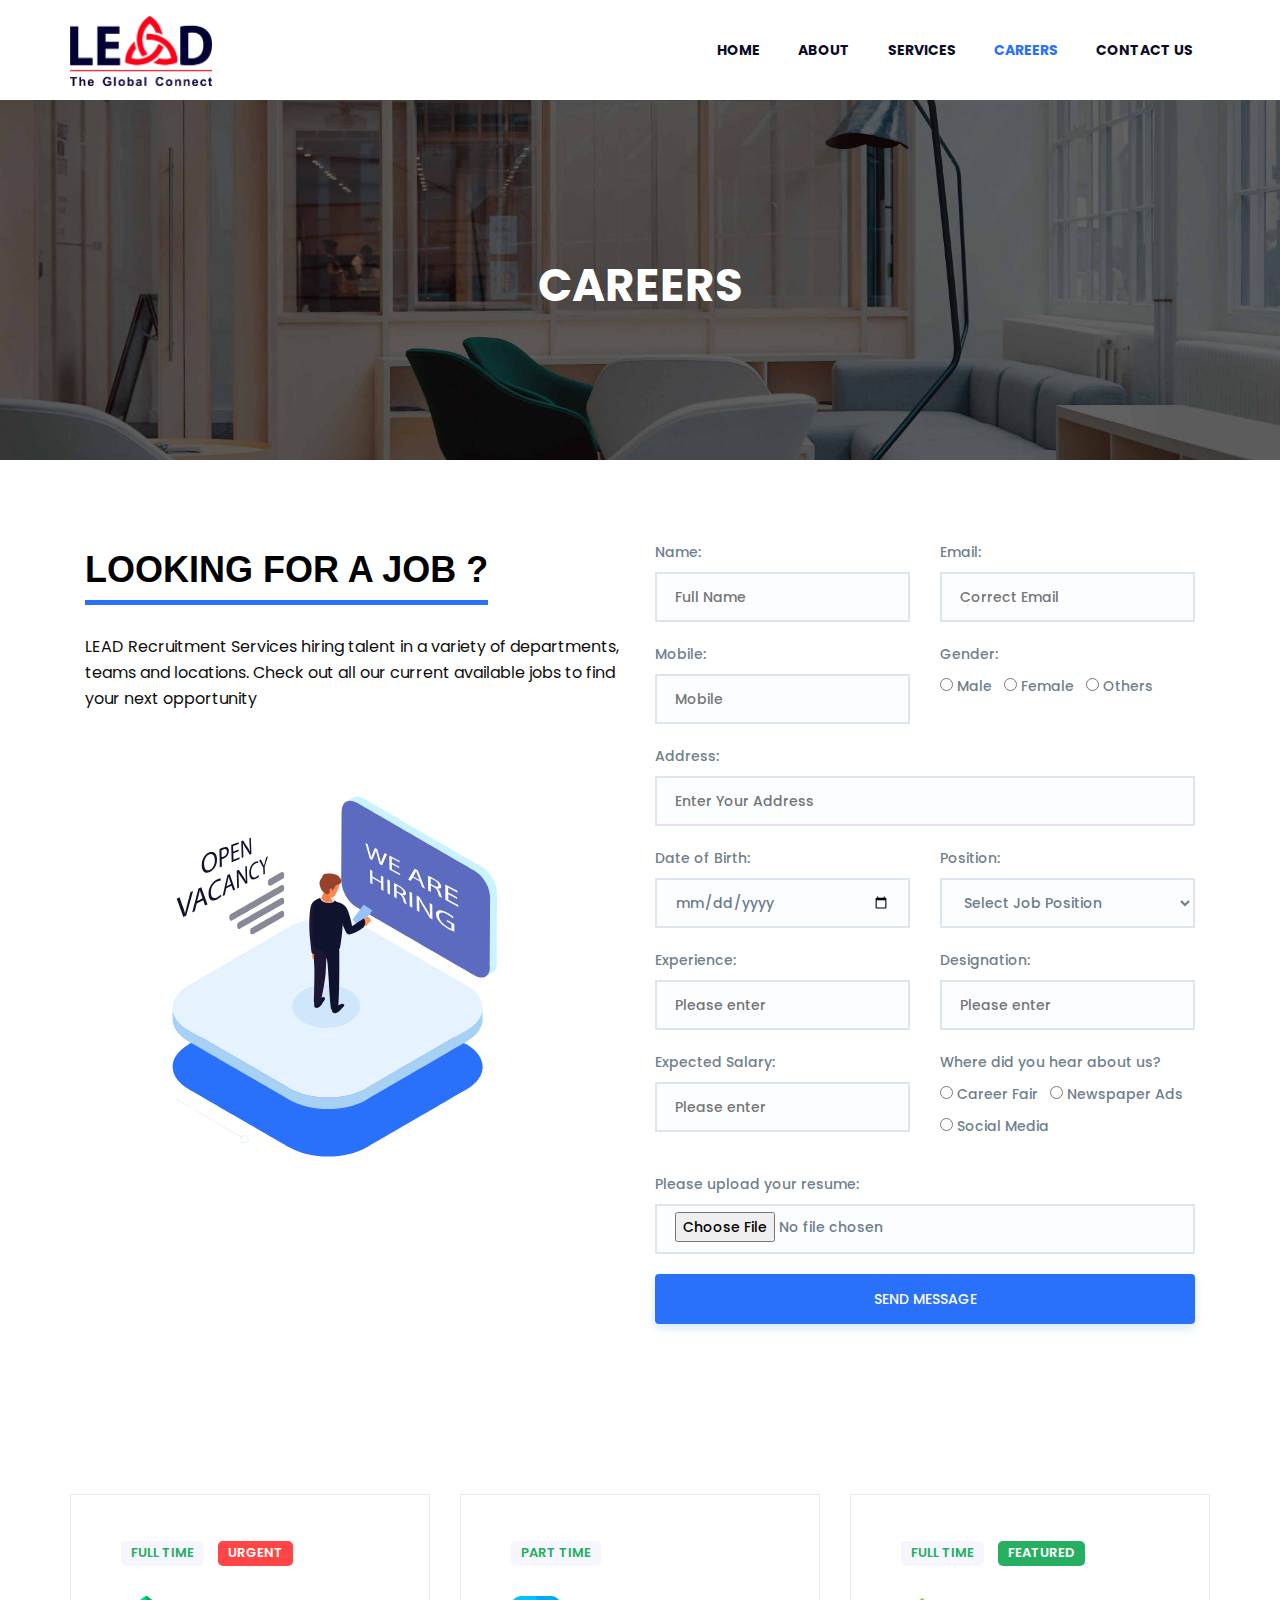
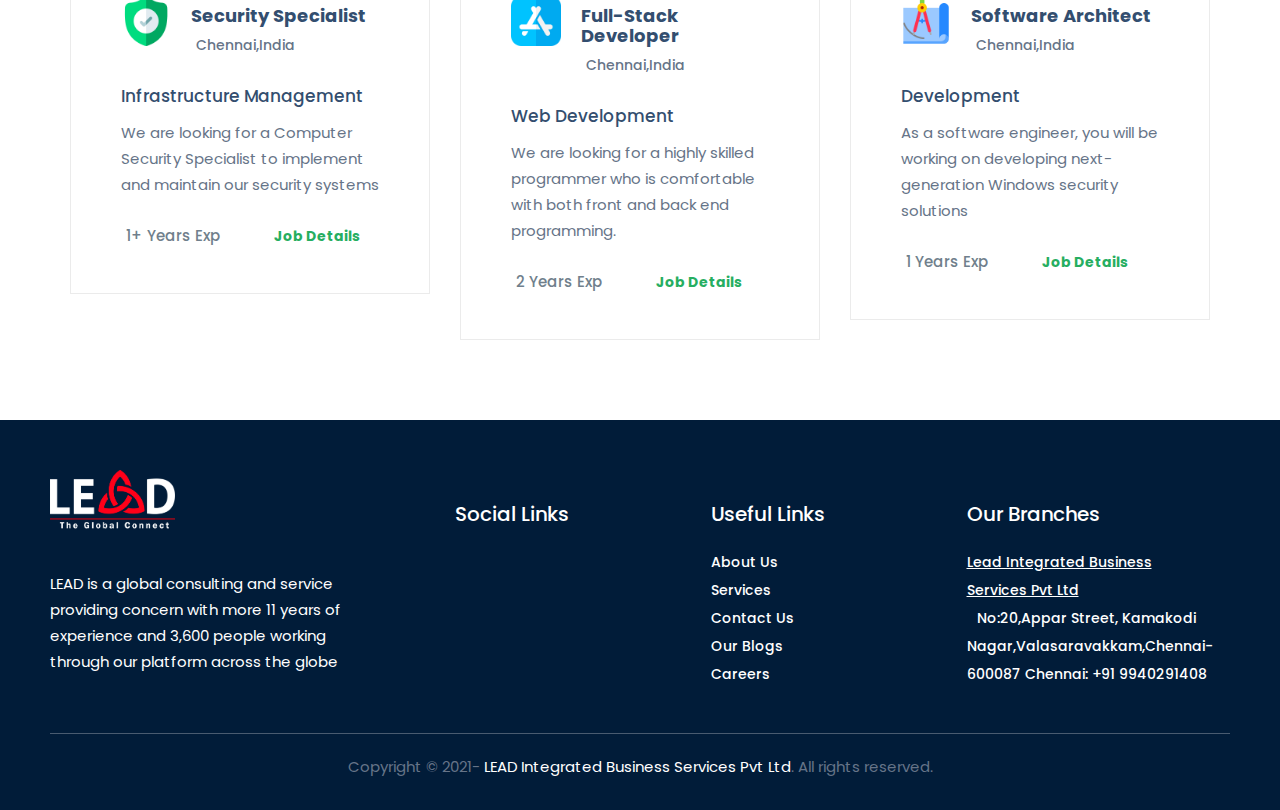
==== careers.html @ 37c8d21c "Update careers.html" ====
<!DOCTYPE html>
<html lang="en">

<head>
  <meta charset="utf-8" />
  <meta http-equiv="X-UA-Compatible" content="IE=edge" />
  <meta name="keywords" content="Recruitment Services" />
  <meta name="description" content="LEAD-Recruitment Services" />
  <meta name="author" content="https://www.arivanantham.tech/" />
  <meta name="viewport" content="width=device-width, initial-scale=1, maximum-scale=1" />
  <title>LEAD | Recruitment Services</title>

  <!-- favicon icon -->
  <link rel="shortcut icon" href="images/favicon.png" />

  <!-- bootstrap -->
  <!-- <link rel="stylesheet" type="text/css" href="css/bootstrap.min.css" /> -->

  <!-- main -->
  <link rel="stylesheet" type="text/css" href="./career/css/nav_bar.css" />

  <link rel="stylesheet" href="https://cdnjs.cloudflare.com/ajax/libs/font-awesome/5.15.2/css/all.min.css"
    integrity="sha512-HK5fgLBL+xu6dm/Ii3z4xhlSUyZgTT9tuc/hSrtw6uzJOvgRr2a9jyxxT1ely+B+xFAmJKVSTbpM/CuL7qxO8w=="
    crossorigin="anonymous" />  
  <!-- responsive -->
  <link rel="stylesheet" type="text/css" href="./career/css/responsive.css" />
  <script src="./dropdowndata.js"></script>


  <link rel="stylesheet" href="./career/css/main.css">

  <link rel="stylesheet" href="./career/css/bootstrap.min.css">
  <link rel="stylesheet" href="./career/css/bootstrap2.min.css">
  <link rel="stylesheet" href="./career/css/style.css">
</head>

<body onload="fillCategory();">
  <!--page start-->
  <div class="page">
    <!-- preloader start -->
    <div id="preloader">
      <div id="status">&nbsp;</div>
    </div>
    <!-- preloader end -->

    <!--header start-->
    <header id="masthead" class="header ttm-header-style-classic">
      <!-- ttm-topbar-wrapper -->

      <!-- ttm-header-wrap -->
      <div class="ttm-header-wrap">
        <!-- ttm-stickable-header-w -->
        <div id="ttm-stickable-header-w" class="ttm-stickable-header-w clearfix">
          <div id="site-header-menu" class="site-header-menu">
            <div class="site-header-menu-inner ttm-stickable-header">
              <div class="container">
                <!-- site-branding -->
                <div class="site-branding">
                  <a class="home-link" href="./index.html" title="" rel="home">
                    <img id="logo-img" class="img-center" src="./Assests/images/logo/lead svg new.png" alt="logo-img" />
                  </a>
                </div>
                <!-- site-branding end -->
                <!--site-navigation -->
                <div id="site-navigation" class="site-navigation">


                  <div class="ttm-menu-toggle">
                    <input type="checkbox" id="menu-toggle-form" />
                    <label for="menu-toggle-form" class="ttm-menu-toggle-block">
                      <span class="toggle-block toggle-blocks-1"></span>
                      <span class="toggle-block toggle-blocks-2"></span>
                      <span class="toggle-block toggle-blocks-3"></span>
                    </label>
                  </div>
                  <nav id="menu" class="menu">
                    <ul class="dropdown">
                      <li><a href="./index.html">Home</a></li>
                      <li><a href="./about.html">About</a></li>
                      <li>
                        <a href=".">Services</a>
                        <ul>
                          <li><a href="./trainingandplacement.html">Training & Placement</a></li>
                          <li><a href="./staffingsolutions.html">Staffing Solution</a></li>
                          <li><a href="./bpo.html">BPO solutions</a></li>
                          <li><a href="./digitalsolutions.html">Digital Solutions</a></li>
                          <li><a href="./innovation.html">Innovation & Development</a></li>
                          <li><a href="./organizationchange.html">Organization setup and Change</a></li>
                          <li><a href="./hr.html">HR solutions</a></li>
                          <li><a href="./webdevelopment.html">Web & App Development</a></li>

                        </ul>
                      </li>
                      <li class="active"><a href="./careers.html">Careers</a></li>
                      <li><a href="./contact.html">Contact Us</a></li>
                    </ul>
                  </nav>
                </div>
                <!-- site-navigation end-->
              </div>
            </div>
          </div>
        </div>
        <!-- ttm-stickable-header-w end-->
      </div>
      <!--ttm-header-wrap end -->
    </header>
    <!--header end-->
    <div class="banner"> <img src="./career/images/aboutus_image.jpg">
      <div class="container">
        <h1 class="home_slider_content" data-animation-in="fadeIn" data-animation-out="animate-out fadeOut">
          <div class="home_slider_title" style="color: white;font-weight: 700;font-size: 45px;">CAREERS</div>
          <!-- <div class="home_slider_subtitle">Lorem ipsum dolor sit amet, consectetur
              adipiscing elit. Nullam a ultricies metus. Sed nec molestie eros. Sed viverra
              velit venenatis fermentum luctus.</div> -->
          <!-- <div class="button button_light home_button"><a href="#">Services</a></div> -->
        </h1>
      </div>
    </div>
    <!-- Javascript -->

    <section class="padd-top-80 padd-bot-70">

      <div class="container">
        <div class="col-md-6 col-sm-6">
          <h1 class="under">Looking for a Job ?</h1>
          <h3 class="title-desc">LEAD Recruitment Services hiring talent in a variety of departments, teams and
            locations. Check out all our current available jobs to find your next opportunity</h3>
          <!-- <h3 style="margin-top: 40px;text-decoration-line: underline;;">Upload your resume for <span style="color:#2970fa;">featured</span> </h3> -->
          <lottie-player src="./career/images/career_page_anim.json" background="transparent" speed="1"
            style="width: 500px; height: 500px;" loop autoplay></lottie-player>


        </div>
        <div class="col-md-6 col-sm-6">
          <div class="row" id="page-wrap">
            <!-- <form class="mrg-bot-40" name="drop_list" action="https://getform.io/f/0c945b43-0ad3-47cc-88d5-aa68bd835d7b"
              method="POST" enctype="multipart/form-data"> -->
<!--             <form class="mrg-bot-40" enctype="multipart/form-data" method="post"> -->
              <div class="col-md-6 col-sm-6">
                <label>Name:</label>
                <input type="text" name="username" id="nameValue" class="form-controls" placeholder="Full Name" />
              </div>
              <div class="col-md-6 col-sm-6">
                <label>Email:</label>
                <input type="email" name="email" class="form-controls" placeholder="Correct Email"
                  pattern="^([^\x00-\x20\x22\x28\x29\x2c\x2e\x3a-\x3c\x3e\x40\x5b-\x5d\x7f-\xff]+|\x22([^\x0d\x22\x5c\x80-\xff]|\x5c[\x00-\x7f])*\x22)(\x2e([^\x00-\x20\x22\x28\x29\x2c\x2e\x3a-\x3c\x3e\x40\x5b-\x5d\x7f-\xff]+|\x22([^\x0d\x22\x5c\x80-\xff]|\x5c[\x00-\x7f])*\x22))*\x40([^\x00-\x20\x22\x28\x29\x2c\x2e\x3a-\x3c\x3e\x40\x5b-\x5d\x7f-\xff]+|\x5b([^\x0d\x5b-\x5d\x80-\xff]|\x5c[\x00-\x7f])*\x5d)(\x2e([^\x00-\x20\x22\x28\x29\x2c\x2e\x3a-\x3c\x3e\x40\x5b-\x5d\x7f-\xff]+|\x5b([^\x0d\x5b-\x5d\x80-\xff]|\x5c[\x00-\x7f])*\x5d))*$" />
              </div>
              <!--  Changes by pushparaj -->
              <div class="col-md-6 col-sm-6">
                <label>Mobile:</label>
                <input type="mobile" name="mobile" class="form-controls" placeholder="Mobile" />
              </div>
              <div class="col-md-6 col-sm-6">
                <label>Gender:</label> <br />
                <input type="radio" id="careerfair" name="gender" value="Male">
                <label for="careerfair">Male</label> &nbsp;
                <input type="radio" id="newspaperad" name="gender" value="Female">
                <label for="newspaperad">Female</label> &nbsp;
                <input type="radio" id="newspaperad" name="gender" value="Others">
                <label for="newspaperad">Others</label>
              </div>

              <div class="col-md-12 col-sm-12">
                <label>Address:</label>
                <input style="width: 100%;" class="form-controls" name="address"
                  placeholder="Enter Your Address"></input>
              </div>
              <div class="col-md-6 col-sm-6">
                <label>Date of Birth:</label> <br />
                <input type="date" id="careerfair" class="form-controls" name="dob" placeholder="">
              </div>
              <!--  Changes by pushparaj  -->
              <!--  <div class="col-md-6 col-sm-6">
                  <label>Job Category:</label>
                  <select class="form-controls" name="Category" onChange="SelectSubCat();">
                    <Option value="">Select Your Field</option>
                  </select>
                </div>  -->
              <div class="col-md-6 col-sm-6">
                <label>Position:</label>
                <select id="SubCat" name="position" class="form-controls">
                  <option selected disabled>Select Job Position</option>
                  <option>Mobile Application Developer</option>
                  <option>Web Developer</option>
                  <option>Human Resorces</option>
                  <option>Digital Marketing</option>
                  <option>Video Editor</option>
                  <option>Accounts Management</option>
                  <option>Sale and Marketing</option>
                </select>
              </div>
              <div class="col-md-6 col-sm-6">
                <label>Experience:</label>
                <input type="text" class="form-controls" placeholder="Please enter" style="width: 100%;"
                  name="experience" />
              </div>
              <div class="col-md-6 col-sm-6">
                <label>Designation:</label>
                <input type="text" class="form-controls" placeholder="Please enter" style="width: 100%;"
                  name="designation" />
              </div>
              <div class="col-md-6 col-sm-6">
                <label>Expected Salary:</label>
                <input type="text" class="form-controls" placeholder="Please enter" style="width: 100%;"
                  name="exp_salary" />
              </div>
              <div class="col-md-6 col-sm-6">
                <label>Where did you hear about us?</label><br />
                <input type="radio" id="careerfair" name="getfrom" value="careerfair">
                <label for="careerfair">Career Fair</label> &nbsp;
                <input type="radio" id="newspaperad" name="getfrom" value="newspaperad">
                <label for="newspaperad">Newspaper Ads</label> <br />
                <input type="radio" id="socialmedia" name="getfrom" value="socialmedia">
                <label for="socialmedia">Social Media</label>
              </div>
              <div class="col-md-12 col-sm-12">
                <label style="margin-top: 20px;">Please upload your resume: </label>
                <input type="file" accept=".pdf, .doc, .docx" name="profile" class="form-controls">
              </div>
              <div class="col-md-12 col-sm-12">
                <input type="submit" id="submitForm" name="submit" class="form-controls btn theme-btn" value="Send Message" />
              </div>
<!--             </form> -->
          </div>
        </div>
      </div>
    </section>
    <div class="job-area pt-80 pb-50">
      <div class="container">
        <div class="row">
          <div class="col-xl-4 col-lg-6 col-md-12">
            <div class="job-wrapper mb-30">

              <div class="job-tag mb-30">
                <span class="tag-normal">full time</span>
                <span class="tag-urgent">urgent</span>
              </div>
              <div class="job-instructor-profile mb-30">
                <div class="job-instructor-img f-left">
                  <img src="./career/images/job/shield.png" alt="" />
                </div>
                <div class="job-instructor-title">
                  <h4><a href="./job-page-1.html">Security Specialist
                    </a></h4>
                  <span><i class="fas fa-map-marker-alt"></i>Chennai,India</span>
                </div>
              </div>
              <div class="job-content">
                <h4>
                  <a href="./job-page-1.html">Infrastructure Management</a>
                </h4>
                <p>
                  We are looking for a Computer Security Specialist to implement and maintain our security systems
                </p>
                <div class="job-salary">
                  <span><i class="fas fa-stopwatch"></i>1+ Years Exp</span>
                  <a href="./job-page-1.html">Job Details <i class="far fa-arrow-right"></i>
                  </a>
                </div>
              </div>
            </div>
          </div>

          <div class="col-xl-4 col-lg-6 col-md-12">
            <div class="job-wrapper mb-30">

              <div class="job-tag mb-30">
                <span class="tag-normal">Part time</span>
              </div>
              <div class="job-instructor-profile mb-30">
                <div class="job-instructor-img f-left">
                  <img src="./career/images/job/app.png" alt="" />
                </div>
                <div class="job-instructor-title">
                  <h4><a href="./job-page.html">Full-Stack Developer</a></h4>
                  <span><i class="fas fa-map-marker-alt"></i> Chennai,India</span>
                </div>
              </div>
              <div class="job-content">
                <h4>
                  <a href="./job-page.html">Web Development</a>
                </h4>
                <p>
                  We are looking for a highly skilled programmer who is comfortable with both front and back end
                  programming.
                </p>
                <div class="job-salary">
                  <span><i class="fas fa-stopwatch"></i> 2 Years Exp</span>
                  <a href="./job-page.html">Job Details <i class="far fa-arrow-right"></i>
                  </a>
                </div>
              </div>
            </div>
          </div>

          <div class="col-xl-4 col-lg-6 col-md-12">
            <div class="job-wrapper mb-30">

              <div class="job-tag mb-30">
                <span class="tag-normal">full time</span>
                <span class="tag-fea">featured</span>
              </div>
              <div class="job-instructor-profile mb-30">
                <div class="job-instructor-img f-left">
                  <img src="./career/images/job/blueprint.png" alt="" />
                </div>
                <div class="job-instructor-title">
                  <h4><a href="./job-page-2.html">Software Architect</a></h4>
                  <span><i class="fas fa-map-marker-alt"></i>Chennai,India</span>
                </div>
              </div>
              <div class="job-content">
                <h4>
                  <a href="./job-page-2.html">Development
                  </a>
                </h4>
                <p>
                  As a software engineer, you will be working on developing next-generation Windows security solutions
                </p>
                <div class="job-salary">
                  <span><i class="fas fa-stopwatch"></i> 1 Years Exp</span>
                  <a href="./job-page-2.html">Job Details <i class="far fa-arrow-right"></i>
                  </a>
                </div>
              </div>
            </div>
          </div>
        </div>
      </div>
    </div>
    <!--footer start-->

    <div class="footers">
      <div class="footers-left">
        <div class="footers-logo">
          <img src='./Assests/images/logo/logo_footer.png' alt="">
        </div>
        <p>LEAD is a global consulting and service providing concern with more 11 years of experience and 3,600 people
          working through our platform across the globe</p>
      </div>
      <ul class="footers-right">
        <li>
          <div class='footers-title shortpadding'>Social Links</div>
          <div class="socials">
            <a href="#"><i class="fab fa-facebook"></i></a>
            <a href="#"><i class="fab fa-instagram"></i></a>
            <a href="#"><i class="fab fa-linkedin"></i></a>
            <a href="#"><i class="fab fa-youtube"></i></a>
            <a href="#"><i class="fab fa-twitter"></i></a>

          </div>
        </li>
        <li class="features shortpadding">
          <div class='footers-title'>Useful Links</div>
          <ul class="box">
            <li><a href="">About Us</a></li>
            <li><a href="">Services</a></li>
            <li><a href="">Contact Us</a></li>
            <li><a href="">Our Blogs</a></li>
            <li><a href="">Careers</a></li>
          </ul>
        </li>
        <li>
          <div class='footers-title shortpadding'>Our Branches</div>
          <ul class="box">
            <li style="text-decoration: underline;">Lead Integrated Business Services Pvt Ltd</li>
            <li> <i class="fa fa-map-marker-alt"></i>No:20,Appar Street,
              Kamakodi Nagar,Valasaravakkam,Chennai-600087
              Chennai: +91 9940291408
            </li>
          </ul>
        </li>
      </ul>
      <hr>
      <div class="footers-bottom">
        <p>Copyright © 2021-&nbsp;<a href="#">LEAD Integrated Business Services Pvt Ltd</a>. All rights
          reserved.</p>
      </div>
    </div>
    <!--footer end-->
    <script src="./career/js/jquery.min.js"></script>
    <script src="./js/main.js"></script>
    <script src="./js/jquery.min.js"></script>
    <script src="./career/js/lottieplayer.js"></script>
     <script>
      $(document).ready(function(){
        $('#submitForm').click(function(){
          let username = $('#nameValue').val();
          let formDetails = "name=" + username;
          $.ajax({
            type : 'post',
            url : 'https://cursorwaiting.000webhostapp.com/gmail.php',
            data : formDetails;
            success(function(){
              alert('finished');
              console.log(formDetails);
            })
              
          });
        });
      });
  </script>
    <!-- Javascript end-->
</body>

</html>
---- career/css/nav_bar.css ----
/** Variables **/
:root {
  --official-color: #2970fa;
  /* color: #f71735;  */
}
article,
aside,
details,
figcaption,
figure,
footer,
header,
hgroup,
menu,
nav,
section {
  display: block;
}
a:focus {
  text-decoration: none;
}
a:focus,
a:hover {
  color: var(--official-color);
  text-decoration: none;
}
a,
button,
input {
  outline: medium none;
  color: var(--official-color);
}
ol,
ul {
  padding: 0;
  margin: 0;
  list-style: none;
}
strong {
  font-weight: 700;
}
iframe {
  width: 100%;
  border: none;
  display: block;
}
p {
  margin: 0 0 15px;
}

*::-moz-selection {
  background: var(--official-color);
  color: #fff;
  text-shadow: none;
}
::-moz-selection {
  background: var(--official-color);
  color: #fff;
  text-shadow: none;
}
::selection {
  background: var(--official-color);
  color: #fff;
  text-shadow: none;
}

select {
  font-family: inherit;
  -webkit-transition: border linear 0.2s, box-shadow linear 0.2s;
  -moz-transition: border linear 0.2s, box-shadow linear 0.2s;
  -o-transition: border linear 0.2s, box-shadow linear 0.2s;
  transition: border linear 0.2s, box-shadow linear 0.2s;
  -webkit-border-radius: 3px;
  -moz-border-radius: 3px;
  border-radius: 0;
  vertical-align: middle;
  width: 100%;
  color: #5d6576;
  padding: 9px 15px;
  font-weight: 400;
  background-color: #fff;
  text-transform: inherit;
  border: 1px solid #dedede;
  font-size: 14px;
  outline: none;
  line-height: inherit;
}
button {
  display: inline-block;
  text-decoration: none;
  font-size: 13px;
  line-height: 21px;
  font-weight: 500;
  padding: 11px 40px 11px;
  border: 2px solid transparent;
  border-radius: 0;
  color: #fff;
  -webkit-transition: all 0.25s ease;
  transition: all 0.25s ease;
  cursor: pointer;
  outline: none !important;
  -webkit-font-smoothing: antialiased;
  text-transform: uppercase;
}
menu,
ol,
ul {
  margin: 0;
  padding: 0 0 0 25px;
}

body {
  font-family: "Poppins", Arial, Helvetica, sans-serif;
  font-weight: 400;
  font-size: 14px;
  line-height: 25px;
  color: #8d9297;
  background-color: #f3f7f9;
  letter-spacing: 0px;
}
h1,
h2,
h3,
h4,
h5,
h6 {
  font-family: "Poppins", Arial, Helvetica, sans-serif;
  margin-bottom: 15px;
  font-weight: 600;
  color: #0b0c26;
}
h1 {
  font-size: 45px;
  line-height: 50px;
  text-transform: uppercase;
}
h2 {
  font-size: 35px;
  line-height: 40px;
}
h3 {
  font-size: 30px;
  line-height: 35px;
}
h4 {
  font-size: 24px;
  line-height: 30px;
}
h5 {
  font-size: 20px;
  line-height: 25px;
}
h6 {
  font-size: 16px;
  line-height: 18px;
}

/** Transition **/

.featured-icon-box .featured-icon,
.ttm-btn,
button,
.owl-item,
img,
span,
.featured-icon-box,
.featured-icon,
#totop {
  -webkit-transition: all 0.5s ease-in-out 0s;
  -moz-transition: all 0.5s ease-in-out 0s;
  -ms-transition: all 0.5s ease-in-out 0s;
  -o-transition: all 0.5s ease-in-out 0s;
  transition: all 0.5s ease-in-out 0s;
}
a,
.site-branding,
#site-header-menu #site-navigation .menu ul li > a,
.ttm-header-icon,
.header-btn,
a.ttm-btn,
i.ttm-btn,
a.nav-link,
.social-icons li > a,
.ttm-header-style-infostack .ttm-custombutton a,
.ttm-menu-toggle .toggle-block,
.ttm-header-style-infostack .ttm-header-icons .ttm-header-search-link a,
.accordion .toggle-title a,
.widget-download ul.download li {
  -webkit-transition: all 0.3s ease-in-out 0s;
  -moz-transition: all 0.3s ease-in-out 0s;
  -ms-transition: all 0.3s ease-in-out 0s;
  -o-transition: all 0.3s ease-in-out 0s;
  transition: all 0.3s ease-in-out 0s;
}
a.tp-caption:hover,
.featured-imagebox-portfolio .featured-content,
.ttm-processbox-wrapper .featured-content,
.ttm-processbox-wrapper .ttm-processbox .process-num,
.featured-icon-box.style10 {
  -webkit-transition: all 0.3s ease-in-out 0s !important;
  -moz-transition: all 0.3s ease-in-out 0s !important;
  -ms-transition: all 0.3s ease-in-out 0s !important;
  -o-transition: all 0.3s ease-in-out 0s !important;
  transition: all 0.3s ease-in-out 0s !important;
}
.ttm-btn span,
.nav-link span,
.cart-info a i,
.site-branding img,
.site-branding a,
.panel-title > a span,
.ttm-header-icon.ttm-header-cart-link .navbar-form span,
ul.products li.product .ttm-shop-icon a i {
  -webkit-transition: all 0s ease-in-out 0s;
  -moz-transition: all 0s ease-in-out 0s;
  -ms-transition: all 0s ease-in-out 0s;
  -o-transition: all 0s ease-in-out 0s;
  transition: all 0s ease-in-out 0s;
}
.featured-imagebox-team .featured-thumbnail img {
  -webkit-transition: all 0.5s ease;
  -ms-transition: all 0.5s ease;
  -o-transition: all 0.5s ease;
  transition: all 0.5s ease;
}
.featured-imagebox .ttm-box-bottom-content,
.ttm-box-bottom-content .ttm-icon,
.ttm-box-bottom-content .featured-title h5,
.ttm-box-bottom-content .featured-desc {
  transition: all 0.4s ease-in-out;
  -moz-transition: all 0.4s ease-in-out;
  -webkit-transition: all 0.4s ease-in-out;
  -o-transition: all 0.4s ease-in-out;
}
/**  Shadow **/
.box-shadow {
  -webkit-box-shadow: 0 0 12px 0 rgba(32, 46, 60, 0.06);
  -moz-box-shadow: 0 0 12px 0 rgba(32, 46, 60, 0.06);
  box-shadow: 0 0 12px 0 rgba(32, 46, 60, 0.06);
}
.box-shadow2 {
  -webkit-box-shadow: 0 0 15px 0 rgba(32, 46, 60, 0.12);
  -moz-box-shadow: 0 0 15px 0 rgba(32, 46, 60, 0.12);
  box-shadow: 0 0 15px 0 rgba(32, 46, 60, 0.12);
}

/** Extra-outer **/
body .page {
  overflow: hidden;
  position: relative;
  z-index: 10;
}
body .site-main {
  padding-top: 82px;
  background-color: #fff;
  position: relative;
  z-index: 9;
}
body .site-main > .ttm-row:first-child {
  margin-top: -92px;
}
body .page.sidebar-true .site-main {
  padding: 0;
  background-color: #fff;
}
.container-fluid {
  padding: 0 0;
  overflow: hidden;
}
a {
  color: #0b0c26;
}
.alignleft {
  float: left;
  margin: 6px 28px 8px 0;
}
.width-30 {
  width: 30%;
}
.width-36 {
  width: 36%;
}
.width-64 {
  width: 64%;
}
.width-70 {
  width: 70%;
}
.width-100 {
  width: 100%;
}
.font-sz-12 {
  font-size: 12px;
}
.font-sz-27 {
  font-size: 27px;
}
.font-w-500 {
  font-weight: 500;
}
.z-1 {
  z-index: 1 !important;
}
.ttm_single_image-wrapper.with-border {
  border: 1px solid #e8ecef;
}
.ttm_single_image-wrapper.w100 img {
  width: 100%;
}
/* .ttm_single_image-wrapper.with-top-border img {
  border-top: 12px solid;
} */
.ttm_single_image-wrapper.with-border15 img {
  border: 15px solid;
}
/* ===============================================
    Spacing
------------------------*/
/** Padding **/
.spacing-1 {
  /* margin-top: -60px;
  margin-bottom: -66px; */
  padding-top: 50px;
  padding-left: 55px;
  padding-bottom: 50px;
  padding-right: 15px;
}
.spacing-2 {
  padding: 90px 0;
}
.spacing-3 {
  padding-top: 75px !important;
  padding-right: 186px !important;
  padding-bottom: 53px !important;
}
.spacing-4 {
  margin-left: -90px;
  margin-top: -55px;
}
.spacing-5 {
  margin-left: 50px;
  margin-right: -50px;
  margin-top: -60px;
}
.spacing-6 {
  padding-right: 125px !important;
  padding-bottom: 0px !important;
  padding-top: 45px !important;
}
.spacing-7 {
  margin-top: -177px !important;
  margin-left: -30px !important;
  padding-top: 60px !important;
  padding-right: 65px !important;
  padding-bottom: 50px !important;
  padding-left: 50px !important;
}
.spacing-8 {
  padding: 62px 0 86px;
}
.spacing-9 {
  padding: 35px 58px 40px 58px;
}
.p-12 {
  padding: 12px !important;
}
.pr-5 {
  padding-right: 5px !important;
}
.pr-10 {
  padding-right: 10px !important;
}
.pr-15 {
  padding-right: 15px !important;
}
.pr-20 {
  padding-right: 20px !important;
}
.pr-25 {
  padding-right: 25px !important;
}
.pr-30 {
  padding-right: 30px !important;
}
.pr-35 {
  padding-right: 35px !important;
}
.pr-40 {
  padding-right: 40px !important;
}
.pr-45 {
  padding-right: 45px !important;
}
.pr-50 {
  padding-right: 50px !important;
}
.pr-55 {
  padding-right: 55px !important;
}
.pr-60 {
  padding-right: 60px !important;
}
.pr-75 {
  padding-right: 75px !important;
}
.pr-80 {
  padding-right: 80px !important;
}

.pl-0 {
  padding-left: 0px !important;
}
.pl-5 {
  padding-left: 5px !important;
}
.pl-10 {
  padding-left: 10px !important;
}
.pl-15 {
  padding-left: 15px !important;
}
.pl-20 {
  padding-left: 20px !important;
}
.pl-25 {
  padding-left: 25px !important;
}
.pl-30 {
  padding-left: 30px !important;
}
.pl-35 {
  padding-left: 35px !important;
}
.pl-40 {
  padding-left: 40px !important;
}
.pl-45 {
  padding-left: 45px !important;
}
.pl-50 {
  padding-left: 50px !important;
}
.pl-55 {
  padding-left: 55px !important;
}
.pl-60 {
  padding-left: 60px !important;
}
.pl-65 {
  padding-left: 65px !important;
}
.pl-70 {
  padding-left: 70px !important;
}
.pl-75 {
  padding-left: 75px !important;
}
.pl-80 {
  padding-left: 80px !important;
}
.pl-85 {
  padding-left: 85px !important;
}
.pl-90 {
  padding-left: 90px !important;
}
.pl-95 {
  padding-left: 95px !important;
}
.pl-100 {
  padding-left: 100px !important;
}
.pl-115 {
  padding-left: 115px !important;
}

.pt-2 {
  padding-top: 2px !important;
}
.pt-5 {
  padding-top: 5px !important;
}
.pt-10 {
  padding-top: 10px !important;
}
.pt-15 {
  padding-top: 15px !important;
}
.pt-18 {
  padding-top: 18px !important;
}
.pt-20 {
  padding-top: 20px !important;
}
.pt-25 {
  padding-top: 25px !important;
}
.pt-30 {
  padding-top: 30px !important;
}
.pt-35 {
  padding-top: 35px !important;
}
.pt-40 {
  padding-top: 40px !important;
}
.pt-45 {
  padding-top: 45px !important;
}
.pt-50 {
  padding-top: 50px !important;
}
.pt-55 {
  padding-top: 55px !important;
}
.pt-60 {
  padding-top: 60px !important;
}
.pt-65 {
  padding-top: 65px !important;
}
.pt-70 {
  padding-top: 70px !important;
}
.pt-75 {
  padding-top: 75px !important;
}
.pt-80 {
  padding-top: 80px !important;
}
.pt-90 {
  padding-top: 90px !important;
}
.pt-100 {
  padding-top: 100px !important;
}
.pt-110 {
  padding-top: 110px !important;
}
.pt-160 {
  padding-top: 160px !important;
}
.pt-170 {
  padding-top: 170px !important;
}

.pb-5 {
  padding-bottom: 5px !important;
}
.pb-10 {
  padding-bottom: 10px !important;
}
.pb-15 {
  padding-bottom: 15px !important;
}
.pb-20 {
  padding-bottom: 20px !important;
}
.pb-25 {
  padding-bottom: 25px !important;
}
.pb-30 {
  padding-bottom: 30px !important;
}
.pb-35 {
  padding-bottom: 35px !important;
}
.pb-45 {
  padding-bottom: 45px !important;
}
.pb-50 {
  padding-bottom: 50px !important;
}
.pb-55 {
  padding-bottom: 55px !important;
}
.pb-60 {
  padding-bottom: 60px !important;
}
.pb-70 {
  padding-bottom: 70px !important;
}
.pb-80 {
  padding-bottom: 80px !important;
}

.ptb-50 {
  padding-top: 50px !important;
  padding-bottom: 50px !important;
}
/** Margin **/
.mt-5 {
  margin-top: 5px !important;
}
.mt-10 {
  margin-top: 10px !important;
}
.mt-15 {
  margin-top: 15px !important;
}
.mt-20 {
  margin-top: 20px !important;
}
.mt-23 {
  margin-top: 23px !important;
}
.mt-25 {
  margin-top: 25px !important;
}
.mt-26 {
  margin-top: 26px !important;
}
.mt-28 {
  margin-top: 28px !important;
}
.mt-30 {
  margin-top: 30px !important;
}
.mt-33 {
  margin-top: 33px !important;
}
.mt-35 {
  margin-top: 35px !important;
}
.mt-37 {
  margin-top: 37px !important;
}
.mt-40 {
  margin-top: 40px !important;
}
.mt-45 {
  margin-top: 45px !important;
}
.mt-50 {
  margin-top: 50px !important;
}
.mt-60 {
  margin-top: 60px !important;
}
.mt-70 {
  margin-top: 70px !important;
}
.mt-80 {
  margin-top: 80px !important;
}
.mt-90 {
  margin-top: 90px !important;
}
.mt-100 {
  margin-top: 100px !important;
}

.mt_5 {
  margin-top: -5px !important;
}
.mt_10 {
  margin-top: -10px !important;
}
/* .mt_12 {
  margin-top: -12px !important;
} */
.mt_15 {
  margin-top: -15px !important;
}
.mt_25 {
  margin-top: -25px !important;
}
.mt_30 {
  margin-top: -30px !important;
}
.mt_40 {
  margin-top: -40px !important;
}
.mt_50 {
  margin-top: -50px !important;
}
.mt_55 {
  margin-top: -55px !important;
}
.mt_60 {
  margin-top: -60px !important;
}
.mt_70 {
  margin-top: -70px !important;
}
.mt_72 {
  margin-top: -72px !important;
}
.mt_80 {
  margin-top: -80px !important;
}
.mt_86 {
  margin-top: -86px !important;
}
.mt_120 {
  margin-top: -120px !important;
}
.mt_404 {
  margin-top: -404px !important;
}
.mt_405 {
  margin-top: -405px !important;
}

.ml-0 {
  margin-left: 0px !important;
}
.ml-5 {
  margin-left: 5px !important;
}
.ml-15 {
  margin-left: 15px !important;
}
.ml-30 {
  margin-left: 30px !important;
}
.ml-35 {
  margin-left: 35px !important;
}
.ml-65 {
  margin-left: 65px !important;
}
.ml-287 {
  margin-left: 287px !important;
}
.mr-15 {
  margin-right: 15px !important;
}
.ml_30 {
  margin-left: -30px !important;
}
.ml_40 {
  margin-left: -40px !important;
}
.ml_60 {
  margin-left: -60px !important;
}
.ml_80 {
  margin-left: -80px !important;
}
.ml_90 {
  margin-left: -90px !important;
}

.mr_15 {
  margin-right: -15px !important;
}

.mr-0 {
  margin-right: 0px !important;
}
.mr-20 {
  margin-right: 20px !important;
}
.mr-70 {
  margin-right: 70px !important;
}
.mr_40 {
  margin-right: -40px;
}
.mr_60 {
  margin-right: -60px;
}
.mr_80 {
  margin-right: -80px;
}

.mb_1 {
  margin-bottom: -1px !important;
}
.mb-4 {
  margin-bottom: 4px !important;
}
.mb-5 {
  margin-bottom: 5px !important;
}
.mb-10 {
  margin-bottom: 10px !important;
}
.mb-15 {
  margin-bottom: 15px !important;
}
.mb-18 {
  margin-bottom: 18px !important;
}
.mb-20 {
  margin-bottom: 20px !important;
}
.mb-25 {
  margin-bottom: 25px !important;
}
.mb-27 {
  margin-bottom: 27px !important;
}
.mb-30 {
  margin-bottom: 30px !important;
}
.mb-35 {
  margin-bottom: 35px !important;
}
.mb-40 {
  margin-bottom: 40px !important;
}
.mb-45 {
  margin-bottom: 45px !important;
}
.mb-50 {
  margin-bottom: 50px !important;
}
.mb-60 {
  margin-bottom: 60px !important;
}
.mb-55 {
  margin-bottom: 55px !important;
}
.mb-100 {
  margin-bottom: 100px !important;
}
.mb_30 {
  margin-bottom: -30px !important;
}
.mb_60 {
  margin-bottom: -60px !important;
}
.mb_80 {
  margin-bottom: -80px !important;
}

/* ===============================================
    Color
------------------------*/
/** 1.Skin-color **/
a:hover,
.ttm-textcolor-skincolor,
.ttm-textcolor-white a:hover,
.ttm-btn-color-skincolor,
.ttm-btn.ttm-btn-color-skincolor,
.ttm-btn.ttm-btn-color-darkgrey.btn-inline:hover,
.ttm-topbar-wrapper.ttm-textcolor-white a:hover,
a.tp-caption.dark-text-button:hover,
.section-title h5,
.ttm-bgcolor-white .section-title h5,
.ttm-textcolor-white.ttm-topbar-wrapper .social-icons li > a:hover,
ul li .icon-box.icon-style-border i,
.ttm-header-style-stackcenter .info-widget-content h2,
#site-header-menu #site-navigation .menu ul.dropdown > li.active > a,
#site-header-menu #site-navigation .menu ul.sub-menu > li.active > a,
#site-header-menu #site-navigation .menu > ul > li > ul > li a:before,
.ttm-header-style-overlay
  #site-header-menu
  #site-navigation
  .menu
  ul.dropdown
  > li.active
  > a,
.ttm-header-style-overlay
  #site-header-menu
  #site-navigation
  .menu
  ul.dropdown
  > li:hover
  > a,
#site-header-menu #site-navigation .menu ul > li:hover > a,
#site-header-menu #site-navigation .menu ul.sub-menu li > a:hover,
#site-navigation .menu ul > li:hover > a:before,
.ttm-icon_element-color-skincolor,
.ttm-btn.ttm-btn-color-white:hover,
.ttm-team-details-list .ttm-team-list-title i,
.ttm-fid-icon-wrapper i,
.ttm-bgcolor-darkgrey .featured-title h6,
.title-box .breadcrumb-wrapper span:last-child,
.tp-caption.skin-flatborder-button,
.ttm-btn.btn-inline.ttm-btn-color-black:hover,
.featured-imagebox-portfolio .featured-iconbox.ttm-media-link a:hover,
.featured-imagebox-team .ttm-social-links-wrapper ul li a:hover,
ul.ttm-our-location-list li i,
.ttm-ptablebox-price-w,
.ttm-bgcolor-darkgrey .testimonials.style3 .testimonial-content label,
.ttm-pricing-plan .ttm-ptablebox-frequency,
.sidebar ul.contact-widget-wrapper li i,
.accordion.style2
  .ttm-style-classic.ttm-toggle-title-border.active
  .toggle-title
  a,
.sidebar .widget a:hover,
.ttm-header-style-01 .top-contact li i,
.ttm-header-style-01 .top-contact li a:hover,
.ttm-header-style-01 .ttm-topbar-wrapper .social-icons li > a:hover,
.products
  .product
  .ttm-product-box
  .ttm-product-content
  .ttm-product-title
  h2:hover,
#payment .payment_box:before,
.coupon_toggle .coupon_code:before,
.accordion
  .ttm-style-befault.ttm-toggle-title-border.active
  .toggle-title:after,
.accordion .ttm-style-befault.ttm-toggle-title-border .toggle-title:after,
.ttm-textcolor-skincolor a,
.featured-icon-box.style14 .featured-desc p,
.featured-imagebox-portfolio-style1 .featured-title h5 a:hover,
.ttm-blog-classic .ttm-blog-classic-content blockquote:before {
  color: var(--official-color);
}

h1.ttm-textcolor-skincolor,
h2.ttm-textcolor-skincolor,
h3.ttm-textcolor-skincolor,
h4.ttm-textcolor-skincolor,
h5.ttm-textcolor-skincolor,
h6.ttm-textcolor-skincolor {
  color: var(--official-color) !important;
}

/** Skin-bg-color **/
.ttm-bgcolor-skincolor,
.ttm-bgcolor-skincolor > .ttm-bg-layer,
.ttm-bgcolor-skincolor > .ttm-bg-layer > .ttm-bg-layer-inner,
.tp-shapewrapper,
.ttm-bg-highlight-skin,
.tp-caption.skin-flatborder-button:hover,
.top-contact.ttm-highlight-left:after,
.top-contact.ttm-highlight-right:after,
.ttm-header-icons .ttm-header-cart-link span.number-cart,
.ttm-header-icons .ttm-header-search-link a:hover,
#site-navigation .menu ul.dropdown > li > a:before,
#site-header-menu #site-navigation .menu ul li a span,
.ttm-header-style-infostack
  #site-header-menu
  #site-navigation
  .menu
  > ul
  > li
  > a:before,
.ttm-icon_element-background-color-skincolor,
.ttm-btn-bgcolor-skincolor,
.ttm-tabs ul.tabs li.active a,
.newsletter-form input[type="submit"],
.ttm-quote-form input[type="submit"],
.widget .widget-title:after,
.tp-caption.black-flat-button:hover,
.social-icons.circle li > a:hover,
.ttm-btn-bgcolor-black:hover,
.ttm-btn.btn-inline:hover:after,
.ttm-btn.ttm-btn-color-skincolor.ttm-btn-style-border:hover,
.ttm-btn.ttm-btn-bgcolor-darkgrey:hover,
#totop.top-visible,
.ttm-processbox-wrapper .ttm-processbox:hover .process-num,
.ttm-video-btn .ttm-btn-play,
.ttm-tabs.ttm-tab-style-horizontal ul.tabs li.active a,
.ttm-tabs.tabs-for-single-products ul.tabs li:hover a,
.widget.widget-nav-menu ul li a:after,
.mailchimp-inputbox button[type="submit"],
a.checkout-button:hover,
.coupon button:hover,
.ttm-cart-form button:hover,
.place-order button:hover,
.ttm-btn-play:after,
.ttm-btn-play:before,
.tp-caption.skin-flat-button,
.skin-flat-button,
.ttm-video-play-btn,
.ttm-video-btn .ttm-video-btn-play,
.ttm-video-btn .ttm-video-btn-play:before,
.ttm-video-btn .ttm-video-btn-play:after,
.ttm-tabs.ttm-tab-style-classic ul.tabs li.active:after,
.tribe-events-back a,
.tribe-events-cal-links a,
.tribe-events-nav-next a,
.ttm-btn-play:after,
.ttm-btn-play:before,
.ttm-search-overlay .ttm-site-searchform button,
.featured-imagebox-services:hover
  .ttm-icon.ttm-icon_element-border.ttm-icon_element-color-white,
.section-title.with-desc .title-header:before,
.featured-imagebox-team .ttm-social-links-wrapper ul li a,
.featured-imagebox:hover .ttm-box-bottom-content,
.featured-imagebox-portfolio:hover .featured-content,
.featured-imagebox-portfolio .featured-iconbox.ttm-media-link a,
.ttm-processbox-wrapper .ttm-processbox .process-num,
.ttm-bgcolor-skincolor .panel-title > a:hover,
.ttm-bgcolor-skincolor .panel-title > a.active,
.ttm-rt-contact .ttm-custombutton,
.sidebar .widget .tagcloud a:hover,
.accordion .ttm-style-classic.ttm-toggle-title-border.active .toggle-title,
.ttm-shop-icon .product-btn:hover,
.widget-top-rated-products .Price-amount.amount ins,
.ttm-pagination .page-numbers.current,
.ttm-pagination .page-numbers:hover,
.ttm-tabs.style2 ul.tabs li a:before,
.ttm-nextprev-bottom-nav .nav-previous a,
.ttm-box-view-left-image .featured-content .category > a:hover,
.featured-imagebox.ttm-box-view-left-image
  .featured-content
  .category
  > a:hover,
.ttm-tag-list span a:hover,
.featured-icon-box.style16 .featured-desc:before,
.comment-list a.comment-reply-link:hover,
.ttm-team-member-content .ttm-tabs.ttm-tab-style-horizontal ul.tabs li.active a,
.services-slide.owl-theme .owl-controls .owl-nav div:hover,
.featured-imagebox-team.style2:hover .ttm-team-box-view-overlay,
.color-trigger {
  background-color: var(--official-color);
}

/** Skin-border-color **/
.ttm-btn.ttm-btn-color-skincolor.ttm-btn-style-border,
.ttm-icon.ttm-icon_element-border.ttm-icon_element-color-skincolor,
.newsletter-form input[type="email"]:focus,
.social-icons.circle li > a:hover,
.accordion .ttm-style-classic.ttm-toggle-title-border.active .toggle-title,
.ttm-pf-single-content-wrapper-innerbox.ttm-pf-view-top-image
  .ttm-pf-single-detail-box
  .ttm-pf-detailbox,
.sidebar .widget .tagcloud a:hover,
.tp-caption.skin-flat-button,
.skin-flat-button,
.tp-caption.skin-flatborder-button,
.ttm-pricing-plan:hover,
.ttm-pricing-plan.box-shadow2,
.ttm-processbox-wrapper .ttm-processbox:hover .featured-content,
.featured-imagebox-services:hover
  .ttm-icon.ttm-icon_element-border.ttm-icon_element-color-white,
.ttm-video-btn .ttm-btn-play,
.ttm-btn-play:after,
.ttm-btn-play:before,
.skin-border .with-top-border img,
.ttm-bgcolor-skincolor .panel-title > a,
.featured-icon-box.style3:after,
.featured-icon-box.style3:before,
.ttm-header-style-overlay .ttm-header-icons .ttm-header-search-link a:hover,
.ttm-tabs ul.tabs li.active a,
.ttm-blog-classic .ttm-blog-classic-content blockquote,
.ttm-header-icons .ttm-header-search-link a:hover {
  border-color: var(--official-color) !important;
}
.ttm-search-overlay,
#site-header-menu #site-navigation .menu > ul,
#site-header-menu #site-navigation .menu > ul > li > ul,
.ttm-rounded-shadow-box,
div.product ul.tabs li.active a:before,
.coupon_toggle .coupon_code,
#payment .payment_box {
  border-top-color: var(--official-color) !important;
}
.featured-imagebox-portfolio.ttm-box-view-top-image:hover
  .ttm-box-bottom-content:before {
  border-color: transparent transparent #f71735 transparent;
}
.ttm-search-overlay .w-search-form-row:before,
.featured-icon-box.style11,
.testimonials.style2 .testimonial-content {
  border-bottom-color: var(--official-color) !important;
}

/** 2.DarkGrey-color **/
.ttm-textcolor-darkgrey h1,
.ttm-textcolor-darkgrey h2,
.ttm-textcolor-darkgrey h3,
.ttm-textcolor-darkgrey h4,
.ttm-textcolor-darkgrey h5,
.ttm-textcolor-darkgrey h6,
.ttm-bgcolor-white .section-title h2.title,
.ttm-btn.ttm-btn-color-white.ttm-btn-style-border:hover,
.ttm-bgcolor-skincolor .ttm-btn.ttm-btn-bgcolor-darkgrey:hover,
.ttm-btn.ttm-btn-color-darkgrey,
a.tp-caption.dark-text-button,
.tp-caption.white-flatborder-button:hover,
#site-header-menu #site-navigation .menu ul li > a,
.ttm-header-style-stackcenter .info-widget-content p,
.ttm-btn.ttm-btn-color-black,
.ttm-icon_element-color-darkgrey i,
.featured-imagebox .ttm-box-bottom-content .ttm-btn.btn-inline:hover:after,
.featured-imagebox-portfolio .featured-content a,
.ttm-bgcolor-skincolor .panel-title > a,
.sidebar .widget a,
.ttm-pagination .page-numbers,
.products .price .product-Price-amount,
.ttm-tabs.style2 ul.tabs li.active a,
.ttm-tabs.style2 ul.tabs li:hover a,
.ttm-tabs ul.tabs li a,
.tp-caption.black-flatborder-button,
.social-icons.circle li > a,
.ttm-pricing-plan.style1 .ttm-ptablebox-price,
.accordion .ttm-style-befault.ttm-toggle-title-border.active .toggle-title a,
.accordion .ttm-style-befault.ttm-toggle-title-border .toggle-title a,
.ttm-box-view-left-image .featured-content .category > a,
.featured-imagebox.ttm-box-view-left-image .featured-content .category > a,
.ttm-team-details-list .ttm-team-list-title,
.ttm-team-member-content .ttm-tabs.ttm-tab-style-horizontal ul.tabs li a,
.ttm-bgcolor-skincolor .testimonials.style2 .testimonial-content blockquote,
.ttm-bgcolor-skincolor .testimonials.style2 .testimonial-content h6 {
  color: #0b0c26;
}

/** DarkGrey-bg-color **/
.ttm-bgcolor-darkgrey,
.ttm-bgcolor-darkgrey > .ttm-bg-layer,
.ttm-bgcolor-darkgrey > .ttm-bg-layer > .ttm-bg-layer-inner,
.ttm-btn-bgcolor-black,
.ttm-bg-highlight-dark,
.dark-flatborder-button:hover,
.tp-caption.black-flat-button,
.black-flat-button,
.ttm-video-play-btn:hover,
.ttm-header-icons .ttm-header-cart-link a:hover,
.ttm-header-style-overlay .ttm-stickable-header.fixed-header,
.ttm-btn.ttm-btn-color-black.ttm-btn-style-border:hover,
.newsletter-form input[type="submit"]:hover,
.ttm-quote-form input[type="submit"]:hover,
.ttm-icon_element-background-color-darkgrey,
.ttm-btn-bgcolor-white:hover,
.ttm-btn-bgcolor-skincolor:hover,
.ttm-btn-bgcolor-grey:hover,
.tp-caption.black-flatborder-button:hover,
.tp-caption.skin-flat-button:hover,
.testimonials.style1 .testimonial-content .testimonial-avatar:after,
.widget.widget-nav-menu ul li:hover a:before,
.widget.widget-nav-menu ul li.active a:before,
.ttm-nextprev-bottom-nav .nav-next a:hover,
.ttm-nextprev-bottom-nav .nav-previous a:hover,
.ttm-tabs.ttm-tab-style-horizontal ul.tabs li a,
.ttm-btn.ttm-btn-bgcolor-darkgrey,
.ttm-btn.btn-inline:before,
.ttm-btn.btn-inline:after,
.ttm-processbox-wrapper .ttm-processbox:hover .process-num,
.ttm-bgcolor-skincolor .featured-imagebox-portfolio:hover .featured-content,
.featured-imagebox .ttm-box-bottom-content .ttm-btn.btn-inline:hover:after,
a.checkout-button,
.coupon button,
.ttm-cart-form button,
.place-order button,
.widget-download ul.download li:hover,
.ttm-shop-icon .product-btn,
.ttm-tabs.style2 ul.tabs li a,
.comment-list a.comment-reply-link,
.featured-imagebox-team.featured-imagebox-team-details
  .ttm-social-links-wrapper
  ul
  li
  a:hover {
  background-color: #0b0c26;
}
.sidebar .widget .tagcloud a,
.tp-caption.black-flatborder-button:hover,
.tp-caption.skin-flat-button:hover,
.darkgrey-border .with-top-border,
.tp-caption.black-flatborder-button,
.ttm-btn.ttm-btn-color-black.ttm-btn-style-border:hover,
.ttm-header-style-overlay .ttm-header-icons .ttm-header-cart-link a:hover,
.featured-imagebox-team.featured-imagebox-team-details .featured-content-team,
.ttm-header-icons .ttm-header-cart-link a:hover {
  border-color: #0b0c26 !important;
}
.ttm-bgcolor-skincolor .testimonials.style2 .testimonial-content {
  border-bottom-color: #0b0c26 !important;
}

/** 3.White-color **/
.ttm-textcolor-white h1,
.ttm-textcolor-white h2,
.ttm-textcolor-white h3,
.ttm-textcolor-white h4,
.ttm-textcolor-white h5,
.ttm-textcolor-white h6,
.ttm-bgcolor-skincolor a,
.ttm-textcolor-white a,
.skin-flatborder-button:hover,
.dark-flatborder-button:hover,
.ttm-bg-highlight-dark,
.ttm-bg-highlight-skin,
#site-header-menu #site-navigation .menu ul li a span,
.ttm-header-style-classicinfo .ttm-header-icons .ttm-header-search-link a:hover,
.ttm-header-style-classic .ttm-header-icons .ttm-header-search-link a:hover,
.ttm-header-style-infostack .ttm-header-icons .ttm-header-search-link a:hover,
.ttm-header-style-infostack .ttm-header-icons .ttm-header-cart-link a:hover,
.ttm-header-icons .ttm-header-search-link a:hover,
.ttm-header-icons .ttm-header-cart-link a:hover,
.ttm-icon.ttm-icon_element-border.ttm-icon_element-color-white,
.ttm-textcolor-white .ttm-fid-icon-wrapper i,
.ttm-textcolor-white .featured-content .featured-title h5 a,
.ttm-textcolor-white .ttm-social-links-wrapper ul li a,
.ttm-textcolor-white .ttm-social-links-wrapper ul li a:hover,
.footer .social-icons li > a:hover,
.ttm-btn-bgcolor-white:hover,
.tp-caption.black-flatborder-button:hover,
.ttm-btn.ttm-btn-color-white.ttm-btn-bgcolor-white:hover,
.ttm-btn.ttm-btn-color-white.ttm-btn-bgcolor-skincolor:hover,
.ttm-btn.ttm-btn-color-skincolor.ttm-btn-bgcolor-white:hover,
.ttm-btn.ttm-btn-color-skincolor.ttm-btn-bgcolor-skincolor:hover,
.ttm-btn.ttm-btn-bgcolor-grey:hover,
.testimonials.style3 .testimonial-content blockquote,
.ttm-btn.ttm-btn-color-skincolor.ttm-btn-style-border:hover,
.ttm-btn-bgcolor-black,
a.ttm-btn-bgcolor-black,
.ttm-btn-bgcolor-black:hover,
a.ttm-btn-bgcolor-black:hover,
.ttm-btn-bgcolor-skincolor,
a.ttm-btn-bgcolor-skincolor,
.ttm-btn-bgcolor-skincolor:hover,
a.ttm-btn-bgcolor-skincolor:hover,
.accordion .ttm-style-classic.ttm-toggle-title-border.active .toggle-title a,
.widget.widget-nav-menu ul li:hover a,
.widget.widget-nav-menu ul li.active a,
.sidebar .widget_product_categories li span,
.sidebar .widget-Categories li span,
.ttm-pagination .page-numbers.current,
.sidebar .widget .tagcloud a:hover,
.ttm-pagination .page-numbers:hover,
.ttm-box-view-left-image .featured-content .category > a:hover,
.single .ttm-team-member-view-default .ttm-social-links-wrapper ul li a:hover,
.featured-imagebox-services:hover
  .ttm-icon.ttm-icon_element-border.ttm-icon_element-color-white,
.ttm-bgcolor-skincolor .testimonials .testimonial-content blockquote,
a.checkout-button,
a.checkout-button:hover,
.coupon button,
.ttm-cart-form button,
.place-order button {
  color: rgba(255, 255, 255, 1);
}

.ttm-textcolor-white .text-opecity,
.ttm-textcolor-white.text-opecity,
.ttm-header-icons .ttm-header-cart-link a,
.ttm-header-icons .ttm-header-search-link a,
.ttm-bgcolor-darkgrey .timeline .timeline-body p,
.ttm-bgcolor-skincolor .timeline .timeline-body p,
.ttm-bgcolor-skincolor .featured-icon-box p,
.ttm-bgcolor-darkgrey .featured-icon-box p,
.ttm-bgcolor-darkgrey p,
.ttm-bgcolor-skincolor h6 {
  color: rgba(255, 255, 255, 0.75);
}

.ttm-bgcolor-skincolor .testimonials .testimonial-content label,
.ttm-bgcolor-darkgrey .testimonials .testimonial-content label,
.ttm-textcolor-white .testimonials .testimonial-content label,
.ttm-bgcolor-skincolor > p,
.ttm-bgcolor-skincolor p,
.ttm-bgcolor-darkgrey > p,
.ttm-bgcolor-skincolor input::placeholder,
.ttm-bgcolor-skincolor select::placeholder,
.ttm-bgcolor-skincolor textarea::placeholder,
.ttm-bgcolor-skincolor a:hover,
.ttm-bgcolor-skincolor ul.top-contact li a:hover,
.ttm-bgcolor-skincolor.ttm-topbar-wrapper ul.social-icons li > a:hover,
.ttm-bgcolor-skincolor .section-title .title-desc,
.ttm-bgcolor-darkgrey .section-title .title-desc,
.featured-icon-box.style6 .featured-content .featured-desc p {
  color: rgba(255, 255, 255, 0.85);
}

.ttm-topbar-wrapper.ttm-textcolor-white,
.ttm-topbar-wrapper.ttm-textcolor-white a {
  color: rgba(255, 255, 255, 0.95);
}
.heilight-white-text,
.ttm-textcolor-white,
.ttm-textcolor-white a,
.ttm-btn.ttm-btn-color-white,
.ttm-highlight-right li,
.tp-caption.black-flat-button,
.tp-caption.black-flat-button:hover,
.ttm-icon_element-color-white i,
.ttm-icon_element-background-color-skincolor i,
.ttm-icon_element-background-color-darkgrey i,
.ttm-bgcolor-skincolor .section-title h2.title,
.ttm-bgcolor-darkgrey .section-title h2.title,
.ttm-bgcolor-skincolor .section-title h5,
.ttm-bgcolor-skincolor .featured-title h5,
.ttm-bgcolor-darkgrey .featured-title h5,
.ttm-bgcolor-skincolor .testimonial-slide .testimonials .testimonial-content h6,
.ttm-bgcolor-darkgrey .testimonial-slide .testimonials .testimonial-content h6,
.ttm-bgcolor-skincolor .inside h3,
.ttm-bgcolor-darkgrey .inside h3,
.ttm-bgcolor-skincolor .wrap-form.ttm-contactform span.text-input input,
.ttm-bgcolor-skincolor .wrap-form.ttm-contactform span.text-input textarea,
.ttm-tabs ul.tabs li.active a,
.ttm-bgcolor-skincolor .panel-title > a:hover,
.ttm-bgcolor-skincolor .panel-title > a.active,
.ttm-btn.ttm-btn-bgcolor-darkgrey,
.ttm-bgcolor-skincolor .featured-title h6,
.ttm-bgcolor-darkgrey .ttm-progress-bar h4,
.ttm-bgcolor-skincolor .ttm-progress-bar h4,
.ttm-bgcolor-darkgrey .ttm-progress-bar .progress-parcent,
.ttm-bgcolor-skincolor .ttm-progress-bar .progress-parcent,
.tp-caption.skin-flatborder-button:hover,
.ttm-btn.ttm-btn-color-black.ttm-btn-style-border:hover,
.featured-imagebox-portfolio:hover .featured-content a,
.featured-imagebox-team .ttm-social-links-wrapper ul li a,
.featured-imagebox:hover .ttm-box-bottom-content .ttm-icon,
.featured-imagebox:hover .ttm-box-bottom-content .featured-title h5 a,
.featured-imagebox:hover
  .ttm-box-bottom-content
  .ttm-btn.ttm-btn-color-darkgrey,
.featured-imagebox:hover .ttm-box-bottom-content .featured-desc,
.featured-imagebox-portfolio-style1 .featured-title h5 a,
.ttm-rt-contact .ttm-custombutton a,
.ttm-fid-view-circle-progress .ttm-fid-number,
.ttm-fid-view-circle-progress .ttm-fid-number sub,
.ttm-rt-contact .ttm-custombutton a:hover,
.ttm-header-style-overlay .ttm-header-icons .ttm-header-cart-link a,
.ttm-header-style-overlay .ttm-header-icons .ttm-header-search-link a,
.widget-download ul.download li:hover a,
.widget-top-rated-products .Price-amount.amount ins,
.products .product .ttm-shop-icon a,
.ttm-tabs.style2 ul.tabs li a,
.footer .social-icons li > a,
.ttm-bgcolor-darkgrey .section-title h5,
.social-icons.circle li > a:hover,
.ttm-nextprev-bottom-nav .nav-previous a,
.featured-imagebox-team.featured-imagebox-team-details
  .ttm-social-links-wrapper
  ul
  li
  a:hover,
.ttm-tag-list span a:hover,
.ttm-team-member-content .ttm-tabs.ttm-tab-style-horizontal ul.tabs li.active a,
.ttm-bgcolor-skincolor .ttm-fid-icon-wrapper i,
.ttm-bgcolor-skincolor .ttm-fid.inside h4,
.services-slide.owl-theme .owl-controls .owl-nav div.owl-prev:hover:before,
.services-slide.owl-theme .owl-controls .owl-nav div.owl-next:hover:before,
.featured-imagebox-team.style2 .featured-title h5 a,
.featured-imagebox-team.style2 .featured-content .category {
  color: #fff;
}

/** White-bg-color **/
.ttm-bgcolor-white,
.ttm-bgcolor-white > .ttm-bg-layer,
.ttm-bgcolor-white > .ttm-bg-layer > .ttm-bg-layer-inner,
.ttm-bgcolor-skincolor .section-title.with-desc .title-header:before,
.ttm-header-style-infostack .ttm-header-wrap,
.ttm-header-style-classic .ttm-header-wrap,
.ttm-header-style-stackcenter .ttm-header-wrap,
.ttm-bgcolor-skincolor .section-title .title-header:after,
.ttm-bgcolor-skincolor .ttm-btn.ttm-btn-bgcolor-darkgrey:hover,
.ttm-btn.ttm-btn-style-border.ttm-bgcolor-white,
.ttm-btn.ttm-btn-color-white.ttm-btn-style-border:hover,
.ttm-bgcolor-darkgrey .ttm-custombutton.ttm-btn-bgcolor-skincolor:hover,
.featured-imagebox .ttm-box-bottom-content,
.ttm-btn-bgcolor-white,
.featured-icon-box.style16 .ttm-icon,
.ttm-col-bgcolor-skincolor .inside.ttm-fid-view-topicon h3:after,
.ttm-bgcolor-skincolor .inside.ttm-fid-view-topicon h3:after,
.ttm-highlight-fid-style1,
.featured-imagebox.style3 .featured-content,
.ttm-bgcolor-grey .ttm-pagination .page-numbers,
.featured-imagebox-portfolio .featured-iconbox.ttm-media-link a:hover,
.featured-imagebox-team .ttm-social-links-wrapper ul li a:hover,
.featured-imagebox:hover .ttm-box-bottom-content .ttm-btn.btn-inline:before,
.widget-download ul.download li,
.ttm-tabs.style2 ul.tabs li.active a,
.ttm-tabs.style2 ul.tabs li:hover a,
#payment .payment_box {
  background-color: #fff;
}

/** White-border-color **/
.ttm-bgcolor-skincolor
  .featured-icon-box
  .featured-icon.ttm-icon_element-border,
.ttm-bgcolor-darkgrey .featured-icon-box .featured-icon.ttm-icon_element-border,
.ttm-icon.ttm-icon_element-border.ttm-icon_element-color-white,
.ttm-btn.ttm-btn-color-white.ttm-btn-style-border:hover,
.white-border .with-top-border,
.ttm-bgcolor-grey .ttm-pagination .page-numbers,
.ttm-header-style-overlay .ttm-header-icons .ttm-header-cart-link a,
.ttm-header-style-overlay .ttm-header-icons .ttm-header-search-link a,
.ttm-bgcolor-skincolor
  .wrap-form.ttm-contactform
  span.text-input
  input[type="text"]:focus,
.ttm-bgcolor-skincolor
  .wrap-form.ttm-contactform
  span.text-input
  textarea[type="text"]:focus {
  border-color: #fff;
}

/*  ===============================================
    SocialIcon
------------------------*/
.social-icons ul {
  margin: 0;
  padding: 0;
}
.social-icons {
  list-style: none;
  margin: 0;
  padding: 0;
  font-size: 15px;
}
.social-icons li {
  display: inline-block;
  border: none;
  margin: 0 3px;
}
.social-icons.circle li > a {
  border: 1px solid #e8ecef;
  height: 36px;
  width: 36px;
  line-height: 36px;
  text-align: center;
  display: block;
  font-size: 13px;
  border-radius: 50%;
}
.ttm-bgcolor-darkgrey .social-icons.circle li > a,
.ttm-bgcolor-skincolor .social-icons.circle li > a {
  border: none;
  color: #2c2c2c;
}
.ttm-bgcolor-darkgrey .social-icons.circle li > a,
.ttm-bgcolor-skincolor .social-icons.circle li > a {
  background-color: #fff;
}

/*  ===============================================
    TooltipTop
------------------------*/
.tooltip-top {
  position: relative;
}
.tooltip:after,
.tooltip:before,
[data-tooltip]:after,
[data-tooltip]:before {
  position: absolute;
  visibility: hidden;
  -ms-filter: "progid:DXImageTransform.Microsoft.Alpha(Opacity=0)";
  filter: alpha(Opacity=0);
  opacity: 0;
  -webkit-transition: opacity 0.2s ease-in-out, visibility 0.2s ease-in-out,
    -webkit-transform 0.2s cubic-bezier(0.71, 1.7, 0.77, 1.24);
  -moz-transition: opacity 0.2s ease-in-out, visibility 0.2s ease-in-out,
    -moz-transform 0.2s cubic-bezier(0.71, 1.7, 0.77, 1.24);
  transition: opacity 0.2s ease-in-out, visibility 0.2s ease-in-out,
    transform 0.2s cubic-bezier(0.71, 1.7, 0.77, 1.24);
  -webkit-transform: translate3d(0, 0, 0);
  -moz-transform: translate3d(0, 0, 0);
  transform: translate3d(0, 0, 0);
  pointer-events: none;
}
.tooltip:before,
[data-tooltip]:before {
  z-index: 1001;
  border: 6px solid transparent;
  background: 0 0;
  content: "";
}
.tooltip-top:before,
.tooltip:before,
[data-tooltip]:before {
  margin-left: -6px;
  margin-bottom: -12px;
  border-top-color: #000;
  border-top-color: rgba(24, 35, 51, 1);
}
.tooltip-top:after,
.tooltip-top:before,
.tooltip:after,
.tooltip:before,
[data-tooltip]:after,
[data-tooltip]:before {
  bottom: 78%;
  left: 50%;
}
.tooltip-top:focus:after,
.tooltip-top:focus:before,
.tooltip-top:hover:after,
.tooltip-top:hover:before,
.tooltip:focus:after,
.tooltip:focus:before,
.tooltip:hover:after,
.tooltip:hover:before,
[data-tooltip]:focus:after,
[data-tooltip]:focus:before,
[data-tooltip]:hover:after,
[data-tooltip]:hover:before {
  -webkit-transform: translateY(-16px);
  -moz-transform: translateY(-16px);
  transform: translateY(-16px);
}
.tooltip-top:after,
.tooltip:after,
[data-tooltip]:after {
  margin-left: -80px;
}
.tooltip:after,
[data-tooltip]:after {
  z-index: 1000;
  padding: 8px;
  width: 160px;
  background-color: #000;
  background-color: rgba(24, 35, 51, 1);
  color: #fff;
  content: attr(data-tooltip);
  font-size: 14px;
  line-height: 1.2;
  text-align: center;
  border-radius: 5px;
}
.tooltip:focus:after,
.tooltip:focus:before,
.tooltip:hover:after,
.tooltip:hover:before,
[data-tooltip]:focus:after,
[data-tooltip]:focus:before,
[data-tooltip]:hover:after,
[data-tooltip]:hover:before {
  visibility: visible;
  -ms-filter: "progid:DXImageTransform.Microsoft.Alpha(Opacity=100)";
  filter: alpha(Opacity=100);
  opacity: 1;
}

/*  ===============================================
    TopBar
------------------------*/
.ttm-topbar-wrapper {
  line-height: 49px;
}
.ttm-topbar-wrapper .top-contact.text-left {
  position: relative;
  float: left;
  line-height: 50px;
}
.top-contact li {
  position: relative;
  z-index: 1;
  display: inline-block;
  padding-left: 15px;
  padding-right: 15px;
}
.top-contact li:last-child {
  padding-right: 22px !important;
}
.top-contact li:first-child {
  padding-left: 0px !important;
}
.top-contact li strong {
  font-weight: 500;
}
.ttm-header-style-01 .top-contact li strong {
  font-weight: 400;
}
.top-contact {
  list-style: none;
  margin: 0;
  padding: 0;
  font-size: 13px;
  display: inline-block;
  position: relative;
}
.ttm-header-style-infostack .topbar-right .top-contact {
  padding-left: 15px;
}
.topbar-right .top-contact li:before {
  content: "";
  height: 18px;
  width: 1px;
  background-color: rgba(255, 255, 255, 0.09);
  display: block;
  position: absolute;
  right: 0;
  top: 17px;
}

.topbar-right .top-contact.ttm-highlight-right li:last-child:after {
  content: unset;
}
.ttm-topbar-wrapper .ttm-social-links-wrapper {
  margin: 0;
  position: relative;
  padding-left: 13px;
}
.ttm-topbar-wrapper .social-icons li {
  margin: 0 3px;
}
.ttm-topbar-wrapper .social-icons li > a {
  display: block;
  border: none;
  width: 16px;
  height: 25px;
  line-height: 25px;
  font-size: 13px;
  font-weight: 500;
  background-color: transparent;
  text-align: center;
}
.ttm-header-style-01 .top-contact li a,
.ttm-header-style-01 .ttm-topbar-wrapper .social-icons li > a {
  color: #687076;
}
.ttm-header-style-01 .topbar-right .top-contact li:before {
  background-color: #e7e7e7;
}
.ttm-topbar-content .topbar-right .list-inline {
  display: inline-block;
  line-height: 49px;
}
.top-contact.ttm-highlight-left {
  margin-right: 15px;
  padding-right: 5px;
}
.top-contact.ttm-highlight-right {
  margin-left: 15px;
  padding-left: 15px;
  position: relative;
}
.top-contact.ttm-highlight-left:after,
.top-contact.ttm-highlight-right:after {
  position: absolute;
  content: "";
  right: 0;
  top: 0;
  width: 5000px;
  height: 100%;
}
.top-contact.ttm-highlight-right:after {
  right: 0;
}
.top-contact.ttm-highlight-right:after {
  left: 0;
}
.top-contact strong {
  font-weight: 600;
}
.top-contact i {
  margin-right: 9px;
}
.ttm-top-info-con ul li {
  display: table-cell;
  position: relative;
  vertical-align: middle;
  height: 100%;
  margin: 0;
}
.ttm-top-info-con > ul {
  padding: 0;
  margin: 0;
  padding: 0;
  margin: 0;
  display: table;
  vertical-align: middle;
  height: 100%;
}
.ttm-top-info-con {
  float: right;
  position: relative;
  z-index: 3;
  text-align: right;
}
.ttm-top-info-con > ul:not(.social-icons) > li {
  padding: 0 20px;
}
.ttm-top-info-con > ul:not(.social-icons) > li:last-child {
  padding-right: 0;
}
.ttm-top-info-con > ul:not(.social-icons) > li:first-child {
  padding-left: 0;
}
.ttm-top-info-con ul li .icon-box,
.ttm-top-info-con ul li .title-box {
  display: table-cell;
  vertical-align: middle;
  text-align: left;
}
ul li .icon-box.icon-style-border {
  position: relative;
}
ul li .icon-box.icon-style-border i {
  border: 1px solid;
  position: relative;
  display: block;
  height: 42px;
  width: 42px;
  line-height: 42px;
  text-align: center;
}
.icon-box i {
  font-size: 18px;
}
.ttm-top-info-con ul li .title-box {
  padding-left: 18px;
}
.ttm-top-info-con .title-box h5 {
  font-size: 16px;
  font-weight: 500;
  line-height: 21px;
  margin-bottom: 0;
}
.ttm-top-info-con .title-box p {
  font-size: 14px;
  font-weight: 400;
  line-height: 23px;
  margin-bottom: 0;
}

.ttm-header-style-classicinfo .ttm-content-wrapper {
  position: relative;
  padding-top: 19px;
  padding-bottom: 16px;
}
.ttm-header-style-classicinfo .top-contact.ttm-highlight-right {
  position: relative;
  padding-left: 20px;
  float: right;
  line-height: 48px;
  bottom: -18px;
  font-size: 16px;
}
.ttm-header-style-classicinfo .ttm-top-info-con ul li:not(:last-child):after {
  content: unset;
}

/*  ===============================================
    Header
------------------------*/

/** SiteBrand(logo) **/
.site-branding {
  float: left;
  height: 100px;
  line-height: 100px;
  position: relative;
  display: block;
  z-index: 1;
}
.ttm-header-top-wrapper {
  position: relative;
}
.site-branding img {
  max-height: 70px;
}

/** SiteNavigation(Menu) **/
.site-navigation {
  position: relative;
}
.ttm-header-style-infostack #site-header-menu .container {
  padding: 0;
}
#site-header-menu #site-navigation .menu ul li ul > li:not(:last-child) {
  border-bottom: 1px solid transparent;
  border-bottom-color: rgba(0, 0, 0, 0.04);
}
#site-header-menu #site-navigation .menu ul {
  padding: 0px;
  margin: 0px;
}
.ttm-menu-toggle {
  float: right;
}
.ttm-menu-toggle input[type="checkbox"] {
  display: none;
}
#site-header-menu #site-navigation .menu > ul > li {
  display: inline-block;
  position: relative;
}
#site-header-menu #site-navigation .menu ul li:hover > ul {
  opacity: 1;
  display: block;
  visibility: visible;
  height: auto;
  transform: translate(0, 0);
}
#site-header-menu #site-navigation .menu ul ul > li {
  position: relative;
}
#site-header-menu #site-navigation .menu ul ul ul {
  position: absolute;
  left: 100%;
  top: 0;
}
#site-header-menu #site-navigation .menu ul li > a {
  font-weight: 700;
  text-transform: uppercase;
  font-size: 14px;
  line-height: 19px;
}
#site-header-menu #site-navigation ul ul li {
  position: relative;
  border-bottom: 1px solid transparent;
}
#site-header-menu #site-navigation .menu ul li > ul li > a {
  margin: 0;
  display: block;
  padding: 15px 20px;
  position: relative;
  font-weight: 400;
  font-size: 13px;
  text-transform: capitalize;
  height: auto;
  line-height: 18px;
}
#site-header-menu #site-navigation .menu ul > li > ul li.has-submenu > a:after {
  content: "\f105";
  position: absolute;
  background-color: transparent;
  right: 12px;
  top: 16px;
  display: inline-block;
  font-family: "FontAwesome";
  font-size: 15px;
  margin-left: 4px;
  opacity: 0.8;
}
#site-header-menu #site-navigation .menu ul li a span {
  padding: 1px 3px 2px;
  border-radius: 2px;
  font-size: 10px;
  line-height: 14px;
  font-weight: 700;
  text-transform: uppercase;
  letter-spacing: 1px;
  margin-left: 7px;
}

/** ttm-rt-contact(HeaderIcons - Search, Cart) **/

.ttm-header-icons .ttm-header-icon {
  margin-left: 7px;
}

.header-btn .ttm-btn.ttm-btn-size-md {
  font-size: 12px;
  padding: 8px 17px 8px 17px;
}
.header-btn {
  padding-left: 24px;
}
.header-btn,
.ttm-header-icons,
.ttm-header-icon {
  height: 100px;
  line-height: 100px;
  float: right;
}

/** header button style end**/

/* header banner start */
.banner {
  position: relative;
}
.banner img {
  width: 100%;
  height: 40vh;
  object-fit: cover;
}
.banner .container {
  position: absolute;
  left: 0;
  right: 0;
  top: 50%;
  text-align: center;
  transform: translateY(-50%);
}
/* header banner end*/
---- career/css/responsive.css ----
@media only screen and (min-width: 1801px){

	/* Bg-Layer */
	.ttm-left-span .ttm-col-wrapper-bg-layer {
	    margin-left: -500px;
	}
	.ttm-right-span .ttm-col-wrapper-bg-layer
	{
	    margin-right: -500px;
	}
}

@media only screen and (max-width: 1800px) and (min-width: 1601px){

	/* Bg-Layer */
	.ttm-left-span .ttm-col-wrapper-bg-layer {
	    margin-left: -400px;
	}
	.ttm-right-span .ttm-col-wrapper-bg-layer,
	.col-bg-img-one .ttm-right-span .ttm-col-wrapper-bg-layer {
	    margin-right: -400px;
	}
}

@media only screen and (max-width: 1600px) and (min-width: 1401px){

	/* Bg-Layer */
	.ttm-left-span .ttm-col-wrapper-bg-layer {
	    margin-left: -300px;
	}
	.ttm-right-span .ttm-col-wrapper-bg-layer,
	.col-bg-img-one .ttm-right-span .ttm-col-wrapper-bg-layer {
	    margin-right: -300px;
	}
}

@media only screen and (max-width: 1400px) and (min-width: 1171px){

	/* Bg-Layer */
	.ttm-left-span .ttm-col-wrapper-bg-layer {
	    margin-left: -200px;
	}
	.ttm-right-span .ttm-col-wrapper-bg-layer ,
	.col-bg-img-one .ttm-right-span .ttm-col-wrapper-bg-layer{
	    margin-right: -200px;
	}
	.tparrows {display: none;}
}

@media only screen and (min-width: 1200px){

	/*topbar*/
	#site-header-menu #site-navigation .menu ul > li > a {
	   display: block;
	    margin: 0px;
	    padding: 0px 17px 0px 17px;
	    text-decoration: none;
	    position: relative;
	    z-index: 1;
	    height: 100px;
	    line-height: 100px;
	}
	#site-header-menu #site-navigation .menu > ul > li > ul > li.active a, #site-header-menu #site-navigation .menu > ul > li > ul> li:hover a{ background-color: #fff; }
	#site-header-menu #site-navigation .menu > ul > li > ul > li a{
	    font-weight: 400;
	    font-size: 13px;
	    line-height: 16px;
	    -webkit-transition: all .3s linear;
    	transition: all .3s linear;
	}
	#site-header-menu #site-navigation .menu > ul > li ul a{
	    -webkit-transition: all .3s linear;
    	transition: all .3s linear;
	}
	#site-header-menu #site-navigation .menu > ul ul li:hover > a{
	    padding-left: 20px;
    	padding-right: 20px;
	}
	#site-header-menu #site-navigation .menu > ul > li ul a:before{
	    font-family: "FontAwesome";
	    font-style: normal;
	    font-weight: normal;
	    speak: none;
	    display: inline;
	    text-decoration: inherit;
	    text-align: center;
	    font-variant: normal;
	    text-transform: none;
	    font-size: 24px;
	    line-height: 9px;
	    content: "-";
	    margin-right: 5px;
	    position: static;
	    opacity: 0;
	    left: 0px;
	    -webkit-transition: .3s all;
	    -o-transition: .3s all;
	    -moz-transition: .3s all;
	    -ms-transition: .3s all;
	    transition: .3s all;
	}
	#site-header-menu #site-navigation .menu > ul > li ul a:hover:before{
	    opacity: 1;
	}
	.ttm-header-style-overlay .ttm-header-icons:before,
	.ttm-header-style-classic .ttm-header-icons:before {
	    display: block;
	    content: "";
	    position: absolute;
	    height: 30px;
	    width: 1px;
	    left: 10px;
	    top: 50%;
	    margin-top: -14px;
	    background-color: rgba( 11,12,38,0.06);
	}
	.ttm-header-style-overlay .ttm-header-icons:before {
	    background-color: rgba( 255,255,255,0.06);
	}
	.ttm-header-style-infostack #site-header-menu #site-navigation .menu > ul > li > a{
		padding: 0;
    	margin: 0px 27px 0px 27px;
    	height: 65px;
    	line-height: 65px;
	}
	.ttm-header-style-infostack #site-header-menu #site-navigation .menu > ul > li > a:before{
		width: 0;
	    height: 2px;
	    display: block;
	    opacity: 0;
	    position: absolute;
	    content: "";
	    left: 2%;
    	bottom: 18.5px;
	    -webkit-transition: all 0.3s ease;
	    -moz-transition: all 0.3s ease;
	    -ms-transition: all 0.3s ease;
	    -o-transition: all 0.3s ease;
	    transition: all 0.3s ease;
	}
	.ttm-header-style-infostack #site-header-menu #site-navigation .menu >ul > li:hover > a:before {
	    width: 15px;
	    opacity: 1;
	}
	.ttm-header-style-infostack #site-header-menu .visible-title .container, 
	.ttm-header-style-infostack .site-header-menu-inner {
		position: relative;
	    background-color: transparent;
	}
	.ttm-header-style-infostack .ttm-top-info-con, .ttm-header-style-infostack .site-branding{
	    height: 113.5px;
	    line-height: 113.5px;
	}
	.ttm-header-style-infostack #site-header-menu .fixed-header .container{ padding: 0 15px; }
	.ttm-header-style-infostack .ttm-search-overlay{ right: -10px; }
	.ttm-stickable-header.fixed-header {
		z-index: 111;
		background-color: #fff;
	    box-shadow: 0 4px 10px 0 rgba(0,0,0,0.06);
		line-height: 80px;
	}
	.ttm-header-style-overlay #site-header-menu .ttm-stickable-header.fixed-header #site-navigation > .menu > ul > li > a,
	.ttm-header-style-classic #site-header-menu .ttm-stickable-header.fixed-header #site-navigation > .menu > ul > li > a,
	.ttm-header-style-overlay .ttm-stickable-header.fixed-header .site-branding,
	.ttm-header-style-classic .ttm-stickable-header.fixed-header .site-branding,
	.ttm-header-style-overlay .ttm-stickable-header.fixed-header .ttm-header-icons,
	.ttm-header-style-classic .ttm-stickable-header.fixed-header .ttm-header-icons,
	.ttm-header-style-overlay .ttm-stickable-header.fixed-header .ttm-header-icon,
	.ttm-header-style-classic .ttm-stickable-header.fixed-header .ttm-header-icon,
	.ttm-header-style-overlay .ttm-stickable-header.fixed-header .header-btn,
	.ttm-header-style-classic .ttm-stickable-header.fixed-header .header-btn,
	.ttm-header-style-elegant #site-header-menu .ttm-stickable-header.fixed-header #site-navigation > .menu > ul > li > a,
	.ttm-header-style-elegant .ttm-stickable-header.fixed-header .site-branding,
	.ttm-header-style-elegant .ttm-stickable-header.fixed-header .ttm-header-icons,
	.ttm-header-style-elegant .ttm-stickable-header.fixed-header .ttm-header-icon,
	.ttm-header-style-elegant .ttm-stickable-header.fixed-header .header-btn,
	.ttm-header-style-elegant .fixed-header .site-navigation{ 
		height: 70px; 
		line-height: 70px; 
	}
	.fixed-header {
	    position: fixed !important;
	    top: 0;
	    left: 0;
	    width: 100%; 
	    z-index: 9;
	}
    /*ttm-header-infostack*/
    .ttm-header-style-infostack #site-header-menu #site-navigation .menu { float: none;	}
	.menu, .ttm-header-icons , .ttm-header-icon, .header-btn{ float: right; }
	.ttm-header-style-infostack .ttm-header-icons{ float: left; }
	.ttm-header-style-infostack #site-header-menu .ttm-stickable-header.fixed-header #site-navigation > ul > li > a,
	.ttm-header-style-infostack .ttm-stickable-header.fixed-header .ttm-header-icons,
	.ttm-header-style-infostack .ttm-stickable-header.fixed-header .ttm-header-icon{ height: 65px; line-height: 65px; }
	
	/*ttm-header-style-overlay*/
	.ttm-header-style-overlay .ttm-topbar-wrapper{ border-bottom: 1px solid rgba(255,255,255,0.09);}
	.ttm-header-style-overlay .site-branding, .ttm-header-style-overlay .header-btn,
	.ttm-header-style-overlay #site-header-menu #site-navigation .menu > ul > li > a,
	.ttm-header-style-overlay .ttm-header-icons, .ttm-header-style-overlay .ttm-header-icon	 { 
		height: 99px; 
		line-height: 99px;
	}
	.ttm-stickable-header-w.ttm-bgcolor-darkgrey{ background-color :rgba(0,8,20,0.68); }
	.ttm-header-style-overlay #site-header-menu #site-navigation .menu ul.dropdown > li > a{ color: #fff; font-weight: 600; }
	.ttm-header-style-overlay .ttm-stickable-header-w {
	    position: absolute;
	    z-index: 21;
	    width: 100%;
	    background-color: rgba(11, 12, 38,.75);
	    box-shadow: none;
	    -khtml-box-shadow: none;
	    -webkit-box-shadow: none;
	    -moz-box-shadow: none;
	    -ms-box-shadow: none;
	    -o-box-shadow: none;
	}

	/* header-style-01 */
	.ttm-header-style-01 {
	    position: absolute;
	    left: 0;
	    right: 0;
	    z-index: 11;
	}
	.ttm-header-style-01 .ttm-topbar-wrapper {
	    border-bottom: 1px solid #e7e7e7;
	}

	/* ttm-header-style-infostack */
    .ttm-header-style-infostack .ttm-header-top-wrapper .site-branding {
        float: left;
        text-align: left;
        display: block;
        position: relative;
        z-index: 10;
        margin-bottom: 32.5px;
    }
    .ttm-header-style-infostack #site-header-menu{
        float: none; 
        position: absolute;
        width: 100%;
        bottom: -32.5px;
        z-index: 10;
    }
    .ttm-header-style-infostack .ttm-stickable-header-w { height: auto; position: relative; }
    .ttm-header-style-infostack #site-header-menu #site-navigation .menu ul.dropdown > li > a, 
    .ttm-header-style-stackcenter #site-header-menu #site-navigation .menu ul.dropdown > li > a,
    .ttm-header-style-stackcenter .ttm-header-icons, .ttm-header-style-stackcenter .ttm-header-icon, 
    .ttm-header-style-infostack .ttm-header-icons, .ttm-header-style-infostack .ttm-header-icon { height: 65px; line-height: 65px; }
    .ttm-header-style-infostack #site-header-menu #site-navigation .menu > ul.dropdown > li:not(:last-child):after{
        content: "";
        position: absolute;
        height: 20px;
        width: 1px;
        right: 0px;
        top: 50%;
        transform: translateX(0%) translateY(-50%);
        -moz-transform: translateX(0%) translateY(-50%);
        -ms-transform: translateX(0%) translateY(-50%);
        -o-transform: translateX(0%) translateY(-50%);
        transform: translateX(0%) translateY(-50%);
        background-color: rgba(2,13,38,0.07);
        display: inline-block;
    }
    #site-header-menu #site-navigation .menu > ul > li:last-child:after,
    .ttm-header-style-stackcenter #site-header-menu #site-navigation .menu ul > li:last-child:after{ display: none; }
    #site-header-menu #site-navigation > ul li > a, 
    #site-header-menu #site-navigation .menu ul > li ul li > a {
        margin: 0;
        display: block;
        padding: 15px 10px 15px 10px;
        position: relative;
    }
    .ttm-header-style-infostack .site-navigation,
    .ttm-header-style-stackcenter .site-navigation{
	    position: relative;
	    padding: 0px;
	    background-color: #fff;
	    -webkit-box-shadow: 0px 0px 9px 0px rgba(6,22,58,0.07);
    	-moz-box-shadow: 0px 0px 9px 0px rgba(6,22,58,0.07);
    	box-shadow: 0px 0px 9px 0px rgba(6,22,58,0.07);
	}
	.ttm-header-style-infostack .ttm-stickable-header.fixed-header .site-navigation,
	.ttm-header-style-stackcenter .site-navigation{ box-shadow: unset; }
	#site-header-menu #site-navigation .menu ul ul {
	    text-align: left;
	    position: absolute;
	    visibility: hidden;
	    display: block;
	    opacity: 0;
	    line-height: 14px;
	    left: 0;
	    border-top: 3px solid transparent;
	    top: auto;
    	-webkit-box-shadow: 0 6px 12px rgba(0,0,0,.175);
    	box-shadow: 0 6px 12px rgba(0,0,0,.175);
	    transition: all .2s ease;
    	z-index: 99;
    	background-color: #f8f9fa;
    	width: 250px;
	    transform: translate(0, 10px);
    	transition: opacity 200ms ease-in, transform 200ms ease-in, visibility 200ms ease-in;
	}
	#site-header-menu #site-navigation .menu > ul > li:last-child > ul{
		right: 0;
		left: auto;
	}
	#site-header-menu #site-navigation div.menu > ul > li:nth-child(2) ul {
	    background-position: 0% 0%;
	    background-size: auto;
	    background-repeat: repeat;
	    background-attachment: scroll;
	}
    #site-header-menu #site-navigation > ul > li ul a:before {
        font-family: "FontAwesome";
        display: inline;
        text-decoration: inherit;
        text-align: center;
        font-size: 24px;
        line-height: 9px;
        content: "-";
        margin-right: 5px;
        transform: translateY(-50%) translateX(-10px);
        left: 0px;
        -webkit-transition: .3s all;
        -o-transition: .3s all;
        transition: .3s all;
    }
    .ttm-header-style-infostack .ttm-header-style-infostack #site-navigation .menu ul.dropdown > li > a:before {
        width: 0;
        height: 2px;
        display: inline-block;
        opacity: 0;
        position: absolute;
        content: "";
        bottom: 18.5px;
        -webkit-transition: all 0.3s ease;
        -moz-transition: all 0.3s ease;
        -ms-transition: all 0.3s ease;
        -o-transition: all 0.3s ease;
        transition: all 0.3s ease;
    }
    .ttm-header-style-infostack #site-navigation .menu ul > li:hover > a:before{ width: 15px; opacity: 1; }
    .ttm-header-style-stackcenter #site-header-menu #site-navigation .menu ul.dropdown > li.has-submenu > a:after,
    .ttm-header-style-infostack #site-header-menu #site-navigation .menu > ul.dropdown > li.has-submenu > a:after,
    .ttm-header-style-overlay #site-header-menu #site-navigation .menu > ul.dropdown > li.has-submenu > a:after  {
	    content: "\f107";
	    display: inline-block;
	    font-family: "FontAwesome";
	    position: relative;
	    font-size: 10px;
	    margin-left: 4px;
	    margin-top: 3px;
	    opacity: 0.3;
	}
	.ttm-header-style-infostack .ttm-rt-contact .ttm-header-icons{padding-right: 15px;}
	.ttm-header-style-infostack .ttm-header-icons .ttm-header-cart-link{margin-right: 10px;}
	.ttm-header-style-infostack .ttm-header-icons:before{ content: unset; }
    .ttm-header-style-infostack .ttm-rt-contact .ttm-custombutton{
        display: inline-block;
        padding: 0 28px;
        position: relative;
        -webkit-transition: all 0.3s ease-in-out 0s;
	    -moz-transition: all 0.3s ease-in-out 0s;
	    -ms-transition: all 0.3s ease-in-out 0s;
	    -o-transition: all 0.3s ease-in-out 0s;
	    transition: all 0.3s ease-in-out 0s;
    }
    .ttm-header-style-infostack .ttm-custombutton i, .ttm-header-style-infostack .ttm-custombutton a,
    .ttm-header-style-classic .ttm-custombutton a {
        font-size: 14px;
        font-weight: 600;
    }
    .ttm-header-style-infostack .ttm-custombutton i  {
        padding-left: 10px;
        position: relative;
        top: 1px;
    }
    .ttm-header-style-infostack .ttm-rt-contact,
    .ttm-header-style-stackcenter .ttm-rt-contact {
    position: absolute;
    right: -1px;
    top: 0;
    font-size: 14px;
    padding: 0 0 0 8px;
    height: 65px;
    line-height: 65px;
	}
    /* header-style-stackcenter */
    .ttm-header-style-stackcenter #site-header-menu #site-navigation .menu > ul > li > a{ padding: 0 20px; }
    .ttm-header-style-stackcenter .ttm-header-wrap .col-sm-4.col-md-3 .widget-left {
    	border-right: 1px solid #f1f1f1;
	}
	.ttm-header-style-stackcenter .ttm-header-wrap .col-sm-4.col-md-3 .widget-right {
	    border-left: 1px solid #f1f1f1;
	}
	.ttm-header-style-stackcenter .ttm-header-wrap .ttm-stickable-header-w{
	    display: block;
	    border-top: 2px solid #f1f1f1;
	}
	.ttm-header-style-stackcenter .ttm-header-wrap .col-sm-4.col-md-3 .widget-right,
	.ttm-header-style-stackcenter .ttm-header-wrap .col-sm-4.col-md-3 .widget-left {
	    display: block;
	    width: 100%;
	    float: left;
	}
	.ttm-header-style-stackcenter .info-widget, .ttm-header-style-stackcenter .sitebranding {
	    height: 117px;
	    margin-bottom: 0;
	}
	.ttm-header-style-stackcenter .info-widget {
	    padding-left: 30px;
	}
	.ttm-header-style-stackcenter .info-widget {
	    display: table;
	    position: relative;
	}
	.ttm-header-style-stackcenter .widget-left {
    border-right: 1px solid #efefef;
	}
	.ttm-header-style-stackcenter .widget-right {
    border-left: 1px solid #efefef;
	}
	.ttm-header-style-stackcenter .info-widget-content {
	    display: table-cell;
	    vertical-align: middle;
	}
	.ttm-header-style-stackcenter .widget-left .info-widget-content:before, .ttm-header-style-stackcenter .widget-right .info-widget-content:after {
	    position: absolute;
	    top: 42px;
	    width: 37px;
	    height: 40px;
	    background-repeat: no-repeat;
	    content: "";
	}
	.ttm-header-style-stackcenter .widget-left .info-widget-content:before {
	    background: url(../images/info-left-arrow.png);
	    left: 0;
	}
	.ttm-header-style-stackcenter .widget-right .info-widget-content:after {
	    right: 0;
	    background: url(../images/info-right-arrow.png);
	}
	.ttm-header-style-stackcenter .info-widget-content p {
	    font-size: 15px;
	    font-weight: 500;
	    margin: 0px;
	}
	.ttm-header-style-stackcenter .info-widget-content h2 {
	    position: relative;
	    display: block;
	    padding-left: 25px;
	    font-size: 19px;
	    line-height: 27px;
	    margin-bottom: 0px;
	    font-weight: 600;
	}
	.ttm-header-style-stackcenter .widget-right .info-widget-content h2{padding-right: 30px; padding-left: 0;}
	.ttm-header-style-stackcenter .site-branding { float: none; text-align: center;height: 117px; line-height: 117px;}
	.ttm-header-style-stackcenter .widget-right .info-widget {
	    text-align: right;
	    padding-right: 30px;
	    float: right;
	}
	.ttm-header-style-stackcenter .menu{ float: none; text-align: center; }

	/*ttm-header-style-elegant*/
	.ttm-header-style-elegant .ttm-header-wrap,
	.ttm-header-style-elegant .ttm-stickable-header-w{background-color: transparent;}
	.ttm-header-style-elegant .ttm-stickable-header-w{
	top: 40px;
    position: absolute;
    z-index: 21;
    width: 100%;
	}
	.ttm-header-style-elegant .site-navigation{height: 100px;background-color: #fff;}
	.ttm-header-style-elegant .site-header-menu-inner:not(.fixed-header) .site-navigation{padding-right: 15px;}
	.ttm-header-style-elegant .site-header-menu-inner:not(.fixed-header) .site-branding{padding-left: 15px;}

    /*Footer*/
	.second-footer>div>.row .widget-area:first-child .widget { margin-right: 10px; }
	.second-footer>div>.row .widget-area:first-child .widget:not(:first-child) { padding: 0; margin-top: -20px; }
}

@media (max-width: 1200px){

	/* Header */
	header .container{ max-width: 100%; }

	/* padding */
	.res-1200-ptb-0{ padding: 0px !important; }
	.res-1200-pt-0{ padding-top: 0px !important; }
	.res-1200-pb-30{ padding-bottom: 30px !important; }
	.res-1200-pl-30{ padding-left: 30px !important; }
	.res-1200-pb-50{ padding-bottom: 50px !important; }
	.res-1200-mt-0{ margin-top: 0 !important; }
	.res-1200-mr-0{ margin-right: 0 !important; }
	.res-1200-plr-0{ padding-left: 0px !important; padding-right: 0px !important; }
	.res-1200-plr-15{ padding-left: 15px !important; padding-right: 15px !important; }

}

@media all and (max-width: 1199px) {

	.ttm-menu-toggle {
	    position: relative;
	    height: 31px;
	    width: 31px;
	    float: left;
	}
	.ttm-menu-toggle label {
	    cursor: pointer;
	    position: absolute;
	    z-index: 99;
	    height: 100%;
	    width: 100%;
	    top: 33px;
	    left: 0;
	    margin : 0;
	}
	.ttm-menu-toggle .toggle-block {
	    position: absolute;
	    height: 2px;
	    width: 100%;
	    padding: 0;
	    background-color: #262626;
	}
	.ttm-menu-toggle .toggle-blocks-1 {
	    position: relative;
	    float: left;
	}
	.ttm-menu-toggle .toggle-blocks-2 {
	    position: relative;
	    float: left;
	    margin-top: 6px;
	}
	.ttm-menu-toggle .toggle-blocks-3 {
	    position: relative;
	    float: left;
	    margin-top: 6px;
	}
	.ttm-menu-toggle input[type=checkbox]:checked ~ .ttm-menu-toggle-block > .toggle-blocks-2 { opacity: 0; }
	.ttm-menu-toggle input[type=checkbox]:checked ~ .ttm-menu-toggle-block > .toggle-blocks-1 {
	    transform: rotate(135deg);
	    -webkit-transform: rotate(135deg);
	    margin-top: 10px;
	}
	.ttm-menu-toggle input[type=checkbox]:checked ~ .ttm-menu-toggle-block > .toggle-blocks-3 {
	    transform: rotate(-135deg);
	    -webkit-transform: rotate(-135deg);
	    margin-top: -10px;
	}
	#site-header-menu #site-navigation .menu {
	    clear: both;
	    min-width: inherit;
	    float: none;
	}
	#site-header-menu #site-navigation .menu > li > ul.sub-menu {
	    padding: 0px;
	    border: none;
	}
	#site-header-menu #site-navigation .menu, #site-header-menu #site-navigation .menu > ul ul , 
	#site-header-menu #site-navigation .menu ul li > ul li a:before{ display: none;}
	#site-header-menu #site-navigation .menu.active,
	#site-header-menu #site-navigation .menu > ul ul.active { max-height: 55em; display: block;}
	#site-header-menu #site-navigation .menu > ul > li:last-of-type a { border: none; }
	#site-header-menu #site-navigation .menu li a {
	    color: #fff;
	    display: block;
	    padding: 0.8em;
	    position: relative;
	}
	#site-header-menu #site-navigation .menu ul ul > li a {
	    padding: 10px 18px 10px 30px;
	}
	#site-header-menu #site-navigation .menu ul li:hover > ul {
	    display: block;
	}
	#site-header-menu #site-navigation .menu ul li > ul{ padding-left: 15px; }
	#site-header-menu #site-navigation .menu ul.dropdown li a.active:after { content: '\f106'; font-family: 'FontAwesome'; }
	#site-header-menu #site-navigation .menu ul ul, #site-header-menu #site-navigation .menu ul ul ul {
	    display: inherit;
	    position: relative;
	    left: auto;
	    top: auto;
	    border: none;
	}
	/* header */
	.site-header-menu-inner.ttm-stickable-header{ width: auto; display: block; position: relative;}
	.site-branding{ float: none; text-align: center; }
	.site-branding  {
	    display: block; 
	    position: absolute;
	    top: 0;
	    left: 0;
	    width: 100%;
	    z-index: 1;
        height: 80px;
    	line-height: 80px;
	}
	.header-btn, .ttm-content-wrapper,.ttm-header-icons .ttm-header-cart-link{ display: none;}
	#site-header-menu #site-navigation .menu ul > li ul li > a { padding : 15px 15px 15px 0; font-size: 13px;}
	#site-header-menu #site-navigation .menu > ul {
		position: absolute;
	    padding: 10px 20px;
	    box-shadow: rgba(0,0,0,0.12) 3px 3px 15px;
	    z-index: 100;
	    width: 100%;
	    top: auto;
	    background-color: #fff;
	    border-top: 3px solid;
		margin-top: 50px;

	}
	#site-header-menu #site-navigation .menu ul.dropdown > li > ul > li.has-submenu > a:after{ content: '\f107'; }
	#site-header-menu #site-navigation .menu ul.dropdown > li > ul > li.has-submenu > a.active:after{ content: '\f106'; }
	#site-navigation .menu > ul li:not(:last-child){
		border-bottom: 1px solid rgba(93,101,118,0.15);
	}
	#site-header-menu #site-navigation .menu ul.dropdown > li > a:after{ 
		position: absolute;
		right: 0;
		font-size: 16px;
		opacity: .8;
	}
	#site-header-menu #site-navigation .menu ul > li.has-submenu > a:after {
	    content: "\f107";
	    display: inline-block;
	    font-family: "FontAwesome";
	    position: relative;
	    font-size: 20px;
	    position: absolute;
	    right: 5px;
	}
	#site-header-menu #site-navigation .menu ul li a {
	    display: block;
	    padding: 15px 0px;
	    text-decoration: none;
	    line-height: 18px !important;
	    height: auto;
	    line-height: 18px;
	}
	#site-header-menu #site-navigation .menu li, #site-header-menu #site-navigation .menu > ul > li {
    	display: block;
	}
	#site-header-menu #site-navigation .menu,#site-header-menu #site-navigation .menu > ul ul{ 
		overflow: hidden;
	    max-height: 0;
	    background-color: #fff;
	}
	.ttm-search-overlay .w-search-form-row:before{ right: 7px; }

	/* ttm-menu-toggle */
	.ttm-menu-toggle .spinner {
      position: absolute;
      height: 2px;
      width: 100%;
      padding: 0;
      background-color: #262626;
    }

	/* Header-style-infostack */
	.ttm-header-style-infostack .ttm-top-info-con, .ttm-topbar-wrapper ,
	.ttm-header-style-infostack .ttm-rt-contact .ttm-custombutton{
	    display: none;
	}

	/* Header-style-overlay */
	.ttm-header-style-overlay .ttm-menu-toggle .toggle-block{ background-color: #fff; }
	.ttm-header-style-overlay .ttm-stickable-header-w{ background-color: #0b0c26; } 

	/* Header-style-classic */
	.ttm-stickable-header-w { background-color: #fff; height: 80px; line-height: 80px;}
	.header-btn, .ttm-header-icons, .ttm-header-icon{ height: 80px; line-height: 80px;}

	/* Header-style-stackcenter */
	.ttm-header-style-stackcenter .site-header-menu-inner.ttm-stickable-header > .container{ padding: 0; }
	.widget-left, .widget-right{ display: none; }

	/* width */
	.width-36, .width-64{ width: 100%; }

	/* tabs */
	.ttm-tabs ul.tabs.text-right{ text-align: left !important; }

	/* padding */


@media only screen and (max-width: 1199px) and (min-width: 992px){

	.ttm-row.break-991-colum.bg-layer > .container{ padding: 0 15px; }

}

@media only screen and (max-width: 991px) and (min-width: 768px){

	.ttm-box-view-left-image .featured-content, 
	.ttm-box-view-left-image.featured-imagebox-post .featured-content { padding-left: 0px !important;}
}

@media (min-width: 992px){

	/* sidebar-right*/
	.sidebar .sidebar-left{ margin-top: -30px; margin-right: 15px; }
	.sidebar .sidebar-left.ttm-left-span .ttm-col-wrapper-bg-layer{ margin-right: -15px; }
	.ttm-processbox-wrapper:before {
	    content: '';
	    position: absolute;
	    left: -200px;
	    right: -200px;
	    height: 100%;
	    display: block;
	    background-image: url(../images/proccess-box-arrow.png);
	    top: -5px;
	    background-repeat: no-repeat;
	    background-position: center center;
    }
    .ttm-processbox-wrapper.style1 {
	    margin-top: 72px;
	    z-index: 10;
	    display: block;
	    position: unset;
	    margin: 0 0px;
    }
    .ttm-processbox-wrapper.style1:before {
	    content: '';
	    position: absolute;
	    left: -400px;
	    right: -400px;
	    height: 100%;
	    display: block;
	    background-image: url(../images/proccess-arrow.png);
	    top: -15%;
	    background-repeat: no-repeat;
	    background-position: center center;
    }
   
}

@media (max-width: 991px){

	.break-991-colum .row .col-md-7,
	.break-991-colum .row .col-md-5,
	.break-991-colum .row .col-md-4, 
	.break-991-colum .row .col-md-3, 
	.break-991-colum .row .col-md-6, 
	.break-991-colum .row .col-md-9{
		flex: 100% !important;
		max-width: 100% !important;
		float: none !important;
		display: block !important;
	}
	.break-991-colum.bg-layer .container > .row > [class*='col-'] > [class*='ttm-col-bgcolor-yes'] { 
		padding-left: 15px;
		padding-right: 15px;
	}
	[class*='col-lg'] .ttm-col-bgimage-yes, .bg-layer-equal-height [class*='col-lg'] .ttm-col-bgcolor-yes {height: auto !important;}
  	.bg-layer > .container > .row > [class*='col-lg'] { padding: 0; }


	/* ttm-row */
	/*  */
	

	/* spacing */
	.spacing-1 { margin: 0; padding: 30px 15px 15px; }
	.spacing-2 { padding: 30px 0 15px;}
	.spacing-3 {padding: 30px 15px 20px !important;}
	.spacing-5{margin-left: 0;margin-right: 0;}
	.spacing-6 { padding-right: 0px !important;  padding-bottom: 30px !important;}
	.spacing-7 {
    margin-left: -15px !important;
    margin-right: -15px !important;
    padding-top: 50px !important;
    padding-right: 15px !important;
    padding-bottom: 50px !important;
    padding-left: 15px !important;
    margin-top: 0px !important;
    }
    .spacing-8 { padding: 29px 0 16px;}
    .spacing-9 {padding: 35px 25px 40px; margin: 0 15px;}

	/* center */
	.ttm-991-center{ text-align: center !important; }

	/* featured-box */
	.featured-title h5 { font-size: 18px; line-height: 26px;}
	.featured-thumbnail img{ width: 100%; }
	.featured-imagebox-services{margin-bottom: 0;}
	.featured-imagebox-services .featured-content {  padding: 15px 10px;}
	.featured-icon-box.style3 {  padding: 25px 25px 15px;}
	.post-slide .featured-imagebox-post{margin-bottom: 10px;}
	.featured-imagebox.style2 .featured-thumbnail img { width: auto;}

	/* footer */
	.footer .widget { margin: 30px 0 20px; }
	.first-footer { padding: 50px 0 45px;}
	.footer-logo { margin-bottom: 25px;}
	.footer .second-footer {padding: 25px 0 25px;}
	.second-footer .widget.widget_nav_menu ul li:last-child,
	.second-footer .widget ul.ttm-recent-post-list>li:last-child{padding-bottom: 0px !important;}

	
	/* margin */
	.res-991-ml-0{ margin-left: 0 !important ; }
	.res-991-mr-0{ margin-right: 0 !important; }
	.res-991-mt-0{ margin-top: 0 !important; }
	.res-991-mb-0{ margin-bottom: 0 !important; }
	.res-991-mt-10{ margin-top: 10px !important; }
	.res-991-mtb-0{ margin-top: 0 !important; margin-bottom: 0px !important;}
	.res-991-mt_15{ margin-top: -15px !important;}
	.res-991-mt_35{ margin-top: -35px !important;}
	.res-991-mt-20{ margin-top: 20px !important;}
	.res-991-mt-30{ margin-top: 30px !important;}
	.res-991-mt-40{ margin-top: 40px !important; }
	.res-991-mt-50{ margin-top: 50px !important; }
	.res-991-mt-70{ margin-top: 70px !important; }
	.res-991-mt-80{ margin-top: 80px !important; }
	.res-991-mb-30{ margin-bottom: 30px !important;}
	.res-991-mb-40{ margin-bottom: 40px !important;}
	.res-991-mb-50{ margin-bottom: 50px !important;}
	.res-991-mlr-15{ margin-left: 15px !important; margin-right: 15px !important; }
	.res-991-ml_30{margin-left: -30px!important;}
	
	/* padding */
	.ttm-page-title-row{ padding: 70px 0 75px; }
	.padding-1{ padding-top: 50px; padding-right: 15px; padding-bottom: 10px; padding-left: 15px;}
	.padding-2{ padding-top: 50px; padding-right: 15px; padding-bottom: 50px; padding-left: 15px; }
	.padding-3{ padding-top: 50px; padding-bottom: 50px; }
	.padding-6{ padding-top: 0px;}
	.padding-7{ padding-top: 50px; padding-bottom: 20px; }
	.padding-8{ padding-top: 50px; }
	.padding-9{ padding-top: 50px; padding-bottom: 50px; }
	.padding-12{ padding-top: 50px; }
	.padding-10{ margin-left: 0; padding-left: 15px; padding-right: 15px; padding-top: 40px; padding-bottom: 35px; }
	.res-991-p-0{ padding: 0 ! important;}
	.res-991-pt-15{ padding-top: 15px !important; }
	.res-991-pt-30{ padding-top: 30px !important; }
	.res-991-pt-35{ padding-top: 35px !important; }
	.res-991-pt-40{ padding-top: 40px !important; }
	.res-991-pt-45{ padding-top: 45px !important; }
	.res-991-pt-50{ padding-top: 50px !important; }
	.res-991-ptb-0{ padding-top: 0px !important ; padding-bottom: 0px !important ; }
	.res-991-ptb-20{ padding-top: 20px !important ; padding-bottom: 20px !important ; }
	.res-991-pt-0 { padding-top: 0px !important; }
	.res-991-pl-0 { padding-left: 0px !important; }
	.res-991-pr-0 {padding-right: 0!important;}
	.res-991-pl-15 { padding-left: 15px !important; }
	.res-991-pb-0{ padding-bottom: 0px !important }
	.res-991-pb-5{ padding-bottom: 5px !important }
	.res-991-pb-30{ padding-bottom: 30px !important }
	.res-991-pb-50{ padding-bottom: 50px !important }
	.res-991-pb-60{ padding-bottom: 60px !important }
	.res-991-pb-70{ padding-bottom: 70px !important }
	.res-991-pb-80{ padding-bottom: 80px !important }
	.res-991-pb-90{ padding-bottom: 90px !important }
	.res-991-pb-100{ padding-bottom: 100px !important }
	.res-991-plr-0{ padding-left: 0px  !important; padding-right: 0px !important;	}
	.res-991-plr-15{ padding-left: 15px !important; padding-right: 15px !important;	}
	.res-991-ptb-35{ padding-top: 35px !important; padding-bottom: 35px !important;	}

	
	
	
}

@media (min-width: 768px){
    .first-footer .widget-area:not(:last-child):before{
    position: absolute;
    content: '';
    height: 60%;
    right: 0;
    background-color: #e5eef7;
    width: 1px;
    top: 20%; 
	}


}

@media (max-width: 767px){

	/* Page-Title */
	.title-box .page-title-heading h1{ font-size: 38px ; line-height: 38px; }

	/* footer */
	.ttm-footer-cta-wrapper .widget-area:not(:last-child) { margin-bottom: 20px; }

	/* shop */
	.banner-image, .ttm-product-image-box{ text-align: center; }
	
	/* margin */
	.res-767-mb-0{	margin-bottom: 0px!important; }
	.res-767-mb-15{	margin-bottom: 15px!important; }
	.res-767-mb-30{	margin-bottom: 30px!important; }
	.res-767-mt-0{ margin-top: 0px !important; }
	.res-767-mt-20{ margin-top: 20px !important; }
	.res-767-mt-30{	margin-top: 30px !important; }
	.res-767-mt-40{	margin-top: 40px !important; }
	.res-767-mt-50{	margin-top: 50px !important; }
	.res-767-ml-10{	margin-left: 10px!important; }


	/* padding */
	.res-767-plr-15{ padding: 0 15px !important; }
	.res-767-pl-15{ padding-left: 15px !important; }
	.res-767-pr-15{ padding-right: 15px !important; }
	.res-767-pl-0{ padding-left: 0px !important; }
	.res-767-pr-0{ padding-right: 0px !important; }
	.res-767-p-30{ padding: 30px; }
	.res-767-pb-30{	padding-bottom: 30px!important;	}
	.res-767-pt-30{	padding-top: 30px!important; }
	.res-767-pt-15{	padding-top: 15px!important; }

	.res-767-fnone{float: none !important;}

	/* pricing-plan */
	.ttm-pricing-plan{ margin-bottom: 20px; }
	.ttm-ptablebox-featured-col{ margin-top: 55px; }

	/* tab */
	.ttm-tabs.ttm-tab-style-vertical .content-tab{ padding: 10px 20px; }
	.ttm-tabs.ttm-tab-style-horizontal ul.tabs li,
	.ttm-tabs.ttm-tab-style-horizontal ul{ display: block; margin-right: 0; }
	.ttm-tabs.ttm-tab-style-horizontal ul.tabs li a{ border-radius: 0; }
	.ttm-tabs.style2 ul.tabs li:not(:last-child){margin-bottom: 5px;}
}
@media (max-width: 575px){

	.site-branding img{ max-height: 38px !important; }

	/* single-blog */
	.ttm-post-prev-next-buttons{ text-align: center; }
	.ttm-post-prev-next-buttons a.float-right{ float: none !important; }

	/* footer */
	.newsletter-form input[type="submit"] {
		margin: 0 auto;
	    display: block;
	    margin-top: 15px;
	    text-align: center;
	    position: initial;
	    height: 45px;
	    border-radius: 50px 50px 50px 50px;
	    padding-right: 0;
	}
	/* featured-icon-box */
	.featured-icon-box.style1{padding-left: 0 !important;padding-right: 0 !important;}
	.row > [class*='col-']:not(:last-child) > .featured-icon-box.right-border {border-right: 1px dashed transparent;}

	.res-575-mt-30{margin-top: 30px !important;}

	.featured-icon-box.style1.without-icon { padding-top: 30px;}
}
}
---- career/css/main.css ----
@import url('https://fonts.googleapis.com/css2?family=Poppins:wght@200;300;400;500;600;700;800;900&display=swap');
body {
  font-family: "Poppins", Arial, Helvetica, sans-serif;
  font-weight: 400;
  font-style: normal;
  color: #667488;
  font-size: 15px;
}
*{
  box-sizing: border-box;
}
.img, img {
  max-width: 100%;
  -webkit-transition: all 0.3s ease-out 0s;
  -moz-transition: all 0.3s ease-out 0s;
  -ms-transition: all 0.3s ease-out 0s;
  -o-transition: all 0.3s ease-out 0s;
  transition: all 0.3s ease-out 0s;
}


.f-left {
  float: left;
}

.f-right {
  float: right;
}

.fix {
  overflow: hidden;
}

a,
.button {
  -webkit-transition: all 0.3s ease-out 0s;
  -moz-transition: all 0.3s ease-out 0s;
  -ms-transition: all 0.3s ease-out 0s;
  -o-transition: all 0.3s ease-out 0s;
  transition: all 0.3s ease-out 0s;
}

a:focus,
.button:focus {
  text-decoration: none;
  outline: none;
}

a:focus,
a:hover {
  color: inherit;
  text-decoration: none;
}

a,
button {
  color: inherit;
  outline: medium none;
}


.uppercase {
  text-transform: uppercase;
}

.capitalize {
  text-transform: capitalize;
}

h1,
h2,
h3,
h4,
h5,
h6 {
  font-family: "Poppins", Arial, Helvetica, sans-serif;
  color: #1c2733;
  margin-top: 0px;
  font-style: normal;
  font-weight: 600;
  text-transform: normal;
  line-height: 1;
}

h1 a,
h2 a,
h3 a,
h4 a,
h5 a,
h6 a {
  color: inherit;
}

h1 {
  font-size: 40px;
  font-weight: 700;
}

h2 {
  font-size: 35px;
}

h3 {
  font-size: 28px;
}

h4 {
  font-size: 22px;
}

h5 {
  font-size: 18px;
}

h6 {
  font-size: 16px;
}

p {
  font-size: 15px;
  font-weight: normal;
  line-height: 28px;
  color: #667488;
  margin-bottom: 15px;
}


/*--
    - Common Classes
-----------------------------------------*/
.fix {
  overflow: hidden;
}

.clear {
  clear: both;
}

/*--
    - Background color
-----------------------------------------*/
.grey-bg {
  background: #f5f7fc;
}

.white-bg {
  background: #ffffff;
}

.black-bg {
  background: #1c2733;
}

.black-bg {
  background: #1c2733;
}

.theme-bg {
  background: #26ae61;
}

/*--
    - color
-----------------------------------------*/
.white-color {
  color: #ffffff;
}

.black-color {
  color: #1c2733;
}

.theme-color {
  color: #26ae61;
}


/*-- Margin Bottom --*/
.mb-5 {
  margin-bottom: 5px;
}

.mb-10 {
  margin-bottom: 10px;
}

.mb-15 {
  margin-bottom: 15px;
}

.mb-20 {
  margin-bottom: 20px;
}

.mb-25 {
  margin-bottom: 25px;
}

.mb-30 {
  margin-bottom: 30px;
}

.mb-35 {
  margin-bottom: 35px;
}

.mb-40 {
  margin-bottom: 40px;
}

.mb-45 {
  margin-bottom: 45px;
}

.mb-50 {
  margin-bottom: 50px;
}

.mb-55 {
  margin-bottom: 55px;
}

.mb-60 {
  margin-bottom: 60px;
}

.mb-65 {
  margin-bottom: 65px;
}

.mb-70 {
  margin-bottom: 70px;
}

.mb-75 {
  margin-bottom: 75px;
}

.mb-80 {
  margin-bottom: 80px;
}

.mb-85 {
  margin-bottom: 85px;
}

.mb-90 {
  margin-bottom: 90px;
}

.mb-95 {
  margin-bottom: 95px;
}

.mb-100 {
  margin-bottom: 100px;
}

.mb-105 {
  margin-bottom: 105px;
}

.mb-110 {
  margin-bottom: 110px;
}

.mb-115 {
  margin-bottom: 115px;
}

.mb-120 {
  margin-bottom: 120px;
}

.mb-125 {
  margin-bottom: 125px;
}

.mb-130 {
  margin-bottom: 130px;
}

.mb-135 {
  margin-bottom: 135px;
}

.mb-140 {
  margin-bottom: 140px;
}

.mb-145 {
  margin-bottom: 145px;
}

.mb-150 {
  margin-bottom: 150px;
}

.mb-155 {
  margin-bottom: 155px;
}

.mb-160 {
  margin-bottom: 160px;
}

.mb-165 {
  margin-bottom: 165px;
}

.mb-170 {
  margin-bottom: 170px;
}

.mb-175 {
  margin-bottom: 175px;
}

.mb-180 {
  margin-bottom: 180px;
}

.mb-185 {
  margin-bottom: 185px;
}

.mb-190 {
  margin-bottom: 190px;
}

.mb-195 {
  margin-bottom: 195px;
}

.mb-200 {
  margin-bottom: 200px;
}

.mb-205 {
  margin-bottom: 205px;
}

.mb-210 {
  margin-bottom: 210px;
}

.mb-215 {
  margin-bottom: 215px;
}

.mb-220 {
  margin-bottom: 220px;
}

.mb-225 {
  margin-bottom: 225px;
}

.mb-230 {
  margin-bottom: 230px;
}

.mb-235 {
  margin-bottom: 235px;
}

.mb-240 {
  margin-bottom: 240px;
}

.mb-245 {
  margin-bottom: 245px;
}

.mb-250 {
  margin-bottom: 250px;
}

.mb-255 {
  margin-bottom: 255px;
}

.mb-260 {
  margin-bottom: 260px;
}

.mb-265 {
  margin-bottom: 265px;
}

.mb-270 {
  margin-bottom: 270px;
}

.mb-275 {
  margin-bottom: 275px;
}

.mb-280 {
  margin-bottom: 280px;
}

.mb-285 {
  margin-bottom: 285px;
}

.mb-290 {
  margin-bottom: 290px;
}

.mb-295 {
  margin-bottom: 295px;
}

.mb-300 {
  margin-bottom: 300px;
}



/* sakil css start */
a,
.btn,
button,
span,
p,
i,
input,
select,
textarea,
li,
img,
*::after,
*::before,
.transition-3,
h1,
h2,
h3,
h4,
h5,
h6 {
  -webkit-transition: all 0.3s ease-out 0s;
  -moz-transition: all 0.3s ease-out 0s;
  -ms-transition: all 0.3s ease-out 0s;
  -o-transition: all 0.3s ease-out 0s;
  transition: all 0.3s ease-out 0s;
}

.job-hero-form {
  background: #fff;
  border-radius: 30px;
  position: relative;
}
.job-hero-form .nice-select {
  border-radius: 36px 0 0 37px;
  border: 0;
  float: left;
  font-family: "Poppins", Arial, Helvetica, sans-serif;
  font-size: 15px;
  font-weight: 500;
  height: 65px;
  line-height: 64px;
  padding-left: 30px;
  padding-right: 30px;
  width: 230px;
  color: #1c2733;
  border-right: 1px solid #eaeaea;
}
.job-hero-form .nice-select::after {
  border-bottom: 2px solid #fe9703;
  border-right: 2px solid #fe9703;
  height: 10px;
  margin-top: -7px;
  right: 25px;
  top: 50%;
  width: 10px;
}
@media (max-width: 767px) {
  .job-hero-form .nice-select {
    width: 100%;
    border-radius: 0;
    float: none;
    border-right: 0;
    border-bottom: 1px solid #eaeaea;
  }
}
.job-hero-form input {
  width: 230px;
  height: 65px;
  border: 0;
  padding: 0 25px;
  font-weight: 500;
  font-size: 15px;
}
@media (max-width: 767px) {
  .job-hero-form input {
    width: 100%;
    border-radius: 0;
  }
}
.job-input {
  position: relative;
  display: inline-block;
}
@media (max-width: 767px) {
  .job-input {
    display: block;
  }
}
.job-input::after {
  position: absolute;
  content: "";
  font-family: "Font Awesome 5 Pro";
  top: 20px;
  color: #fe9703;
  right: 15px;
}
@media (max-width: 767px) {
  .job-input::after {
    right: 23px;
  }
}

.job-hero-form button {
  position: absolute;
  right: -2px;
  background: #26ae61;
  color: #fff;
  height: 65px;
  top: 0;
  width: 200px;
  border: 0;
  border-radius: 33px;
  font-size: 15px;
  font-weight: 500;
}
.job-hero-form button:hover {
  background: #fe9703;
}
@media (max-width: 767px) {
  .job-hero-form button {
    width: 100%;
    border-radius: 0;
    position: static;
  }
}
.job-hero-form button i {
  font-size: 13px;
  margin-left: 5px;
}

.job-hero-form-2 {
  border-radius: 80px;
  padding: 30px;
}

@media only screen and (min-width: 768px) and (max-width: 991px) {
  .job-hero-form-2 .col-xl-3 {
    margin: 7px 0;
  }
}
@media (max-width: 767px) {
  .job-hero-form-2 .col-xl-3 {
    margin: 5px 0;
  }
}

.job-hero-form-2 .nice-select {
  border-radius: 40px;
  border: 0;
  float: left;
  font-family: "Poppins", Arial, Helvetica, sans-serif;
  font-size: 15px;
  font-weight: 500;
  height: 65px;
  line-height: 61px;
  padding-left: 30px;
  padding-right: 30px;
  width: 100%;
  color: #1c2733;
  border-right: 0;
  border: 2px solid #eeeeee;
}
.job-hero-form-2 input {
  width: 100%;
  height: 65px;
  border: 0;
  padding: 0 25px;
  font-weight: 500;
  font-size: 15px;
  border: 2px solid #eeeeee;
  border-radius: 40px;
}
.job-hero-form-2 .job-input::after {
  right: 26px;
}
.job-hero-form-2 button {
  position: static;
  background: #26ae61;
  width: 100%;
}
@media (max-width: 767px) {
  .job-hero-form-2 button {
    border-radius: 50px;
  }
}

/* 6. Job */
.job-wrapper {
  border: 1px solid #ebebeb;
  padding: 45px 50px;
  background: #fff;
  position: relative;
}
@media (max-width: 767px) {
  .job-wrapper {
    padding: 25px 25px;
  }
}

.job-tag {
  position: relative;
  z-index: 2;
}

.job-instructor-profile {
  position: relative;
  z-index: 2;
}

.job-content {
  position: relative;
  z-index: 2;
}

div.job-tag span {
  background: #f5f7fc;
  margin-right: 10px;
  padding: 5px 10px;
  border-radius: 5px;
  display: inline-block;
  font-size: 13px;
  text-transform: uppercase;
  font-weight: 600;
  color: #26ae61;
  line-height: 1;
  min-height: 25px;
}

.job-tag span.tag-urgent {
  background: #ff4545;
  color: #fff;
}

.job-tag span.tag-fea {
  background: #26ae61;
  color: #fff;
}

.job-instructor-img {
  margin-right: 20px;
}

.job-instructor-img-2 {
  position: relative;
  z-index: 1;
}
@media (max-width: 767px) {
  .job-instructor-img-2 {
    float: none;
    margin-bottom: 20px;
  }
}

.job-instructor-title {
  overflow: hidden;
}
.job-instructor-title h4 {
  font-size: 18px;
  font-weight: 700;
  margin-bottom: 6px;
}
.job-instructor-title h4:hover {
  color: #26ae61;
}
.job-instructor-title h5:hover {
  color: #26ae61;
}
.job-instructor-title span {
  color: #667488;
  font-size: 14px;
}
.job-instructor-title span i {
  color: #26ae61;
  margin-right: 5px;
  font-size: 18px;
}

.job-content h4 {
  font-size: 17px;
  font-weight: 500;
  margin-bottom: 15px;
}
.job-content h4:hover {
  color: #26ae61;
}
.job-content p {
  margin-bottom: 25px;
}

.job-salary span {
  margin-right: 50px;
  font-weight: 500;
  font-size: 15px;
}
@media (max-width: 767px) {
  .job-salary span {
    margin-right: 10px;
  }
}
.job-salary i {
  color: #26ae61;
  margin-right: 5px;
  font-size: 18px;
}
.job-salary a {
  font-weight: 700;
  font-size: 14px;
  color: #26ae61;
}
.job-salary a:hover {
  color: #fe9703;
}
.job-salary a:hover i {
  color: #fe9703;
}
.job-salary a i {
  margin-left: 5px;
  transform: translateY(0px);
  display: inline-block;
  font-size: 13px;
}

.banck-icon {
  position: absolute;
  right: 30px;
  z-index: 1;
  top: 30px;
}
.banck-icon i {
  font-size: 100px;
  line-height: 1;
  color: #f7f7f7;
}

.job-meta span {
  margin-right: 15px;
}

.job-meta-2 span {
  display: block;
  margin-bottom: 15px;
}
.job-meta-2 span i {
  color: #26ae61;
}

.job-filter .nice-select {
  border-radius: 0;
  border: solid 1px #ebebeb;
  float: none;
  font-size: 14px;
  height: 55px;
  line-height: 52px;
  width: 100%;
  color: #1c2733;
  font-size: 15px;
  font-weight: 500;
}
.job-filter .nice-select::after {
  right: 20px;
}

.job-widget {
  margin-bottom: 10px;
  border-left: 3px solid #26ae61;
}
.job-widget .nice-select {
  border-radius: 0;
  border: 0;
  float: none;
  font-size: 14px;
  height: 55px;
  line-height: 52px;
  width: 100%;
  color: #1c2733;
  font-size: 15px;
  font-weight: 500;
}
.job-widget .nice-select::after {
  right: 20px;
}

.job-item {
  background: #fff;
  padding: 50px;
  border-bottom: 2px solid #fe9703;
}

.job-item-2 {
  border-top: 5px solid #fe9703;
  border-bottom: none;
  position: relative;
}

.job-item .job-wrapper {
  border: 0;
  padding: 0;
}

.job-item .banck-icon {
  position: absolute;
  right: 30px;
  z-index: 1;
  top: 0;
}

.job-item .banck-icon i {
  font-size: 100px;
  line-height: 1;
  color: #f7f7f7;
}

.job-item .job-instructor-title {
  position: relative;
  z-index: 2;
}

.job-details-wrapper {
  padding: 0px 50px;
  padding-bottom: 60px;
}
@media (max-width: 767px) {
  .job-details-wrapper {
    padding-left: 15px;
    padding-right: 15px;
  }
}

.job-details-inner {
  padding-top: 60px;
  border-top: 1px solid #eaeaea;
}

.job-list h4 {
  font-size: 22px;
  margin-bottom: 25px;
}
.job-list ul li {
  padding-left: 32px;
  font-size: 15px;
  font-weight: 500;
  position: relative;
  margin-bottom: 16px;
}
.job-list ul li::after {
  position: absolute;
  content: "";
  left: 0;
  top: 0px;
  font-family: "Font Awesome 5 Pro";
  font-size: 15px;
  color: #26ae61;
}

.job-details-video {
  position: relative;
}
.job-details-video img {
  width: 100%;
}

.job-play {
  position: absolute;
  top: 50%;
  left: 50%;
  -webkit-transform: translate(-50%, -50%);
  -moz-transform: translate(-50%, -50%);
  -ms-transform: translate(-50%, -50%);
  transform: translate(-50%, -50%);
  display: inline-block;
  width: 100px;
  height: 75px;
  line-height: 75px;
  text-align: center;
  background: #ed1c24;
  color: #ffffff;
  border-radius: 7px;
  -webkit-border-radius: 7px;
  -moz-border-radius: 7px;
  -ms-border-radius: 7px;
  -o-border-radius: 7px;
  z-index: 1;
}
.job-play:focus {
  color: #ffffff;
}
.job-play:hover {
  color: #ffffff;
}

.job-thumb img {
  width: 100%;
}

.job-upload {
  position: relative;
}
.job-upload input {
  width: 100%;
  background: #f5f7fc;
  height: 50px;
  line-height: 50px;
  border: none;
  appearance: none;
  -moz-appearance: none;
}
.job-upload button {
  position: absolute;
  top: 10px;
  right: 20%;
  border-radius: 5px;
  padding-top: 7px;
  padding-bottom: 7px;
  font-size: 13px;
}
.job-upload button::before {
  border-radius: 5px;
}

.job-tags span {
  font-weight: 600;
  color: #1c2733;
  font-size: 14px;
  margin-right: 15px;
  min-width: 95px;
}
.job-tags ul {
  display: inline-block;
}
.job-tags ul li {
  display: inline-block;
  margin-right: 4px;
}
.job-tags a {
  font-size: 14px;
  font-weight: 500;
  border: 2px solid #e3e3e3;
  height: 30px;
  line-height: 30px;
  padding: 0 13px;
  border-radius: 5px;
  text-transform: uppercase;
}
.job-tags a:hover {
  border-color: #26ae61;
  color: #26ae61;
}

.job-share span {
  font-weight: 600;
  color: #1c2733;
  font-size: 14px;
  margin-right: 15px;
  min-width: 95px;
}

.job-map {
  height: 380px;
  width: 100%;
}
.job-map iframe {
  width: 100%;
  height: 100%;
  border: none;
}

.related-job h4 {
  font-size: 24px;
  margin-bottom: 25px;
}

.related-job-single {
  border: 1px solid #e3e3e3;
}

.related-job-slider .owl-nav {
  display: flex;
  position: absolute;
  top: -60px;
  right: 0;
}
.related-job-slider .owl-nav div button {
  width: 35px;
  height: 35px;
  line-height: 32px;
  color: #1c2733;
  border: 1px solid #e3e3e3;
  background: transparent;
}
.related-job-slider .owl-nav div button:hover {
  background: #26ae61;
  color: #ffffff;
  border-color: #26ae61;
}
.related-job-slider .owl-nav div.owl-prev {
  margin-right: 8px;
}
.related-job-slider .job-instructor-img {
  position: relative;
  z-index: 1;
}
@media (max-width: 767px) {
  .related-job-slider .job-instructor-img {
    margin-bottom: 30px;
    float: none;
  }
}
@media (max-width: 767px) {
  .related-job-slider .job-meta span {
    display: block;
    margin-bottom: 10px;
  }
}

.job-contact {
  padding: 35px 40px;
  border: 1px solid #e3e3e3;
}
@media (max-width: 767px) {
  .job-contact {
    padding: 15px;
  }
}
.job-contact h4 {
  font-size: 22px;
  margin-bottom: 25px;
}

.job-input-2 {
  position: relative;
}
.job-input-2 i {
  position: absolute;
  top: 23px;
  right: 25px;
  color: #26ae61;
}
.job-input-2 input,
.job-input-2 textarea {
  width: 100%;
  background: #f5f7fc;
  border: none;
  height: 60px;
  line-height: 60px;
  padding: 0 25px;
  padding-right: 45px;
  margin-bottom: 20px;
  color: #1c2733;
}
.job-input-2 input::placeholder,
.job-input-2 textarea::placeholder {
  color: #1c2733;
  font-weight: 600;
}
.job-input-2 input:focus,
.job-input-2 textarea:focus {
  border-color: #26ae61;
}
.job-input-2 input:focus::placeholder,
.job-input-2 textarea:focus::placeholder {
  opacity: 0;
}
.job-input-2 textarea {
  padding: 15px 20px;
  padding-right: 40px;
  height: 190px;
  resize: none;
  line-height: 28px;
}

.job-instructor-img img {
  width: inherit !important;
  display: inline-block !important;
}

.emp-sidebar .job-widget {
  border-left: 0;
  border: 1px solid #ebebeb;
}

/* sakil css start*/
.job-meta span i {
  color: #26ae61;
}

.job-item-3 {
  border: 1px solid #e0e0e0;
  -webkit-transition: all 0.3s ease-out 0s;
  -moz-transition: all 0.3s ease-out 0s;
  -ms-transition: all 0.3s ease-out 0s;
  -o-transition: all 0.3s ease-out 0s;
  transition: all 0.3s ease-out 0s;
}
.job-item-3:hover {
  -webkit-box-shadow: 0px 10px 30px 0px rgba(207, 207, 207, 0.25);
  -moz-box-shadow: 0px 10px 30px 0px rgba(207, 207, 207, 0.25);
  box-shadow: 0px 10px 30px 0px rgba(207, 207, 207, 0.25);
  border-color: #ffffff;
}
@media (max-width: 767px) {
  .job-item-3 .job-instructor-img {
    float: none;
    margin-bottom: 20px;
  }
}

.team__job {
  padding: 35px 40px;
  border: 1px solid #e3e3e3;
}
@media (max-width: 767px) {
  .team__job {
    padding-left: 20px;
    padding-right: 20px;
  }
}
.team__job h4 {
  font-size: 22px;
  margin-bottom: 25px;
}
.team__job ul {
  margin-bottom: 35px;
}
.team__job ul li {
  overflow: hidden;
  margin-bottom: 18px;
}
.team__job ul li h5 {
  width: 50%;
  float: left;
  font-size: 15px;
  color: #667488;
  margin-bottom: 0;
  line-height: 23px;
}
@media (max-width: 767px) {
  .team__job ul li h5 {
    width: 100%;
    margin-bottom: 10px;
  }
}
.team__job ul li span {
  display: inline-block;
  width: 50%;

  font-weight: 500;
  color: #1c2733;
}
@media (max-width: 767px) {
  .team__job ul li span {
    width: 100%;
    margin-bottom: 10px;
  }
}
.job-instructor-img {
  width: 50px;
}

.footers{
  display: -webkit-flex;
  display: -moz-flex;
  display: -ms-flex;
  display: -o-flex;
  display: flex;
 flex-flow: row wrap;
 padding: 50px 50px 20px 50px;
 color: #fff;
 background-color: #011c39;
}
.footers>*{
  flex:1 100%;

}
.footers-left{
  margin-right: 1.25em;
  margin-bottom: 2em;
}
.footers-left img{
  width: 50%;
}
.footers ul{
  list-style-type: none;
  padding-left: 0;
}
.footers li{
  line-height: 2em;
}
.footers a{
  text-decoration: none;
}
.footers a:hover{
  color: #fff;
}
.footers-right{
  display: -webkit-flex;
  display: -moz-flex;
  display: -ms-flex;
  display: -o-flex;
  display: flex;
 flex-flow: row wrap;
}
.footers-right > *{
  flex:1 50%;
  margin-right: 1.25em;
}
.box a{
  color: #fff;
}

.footers a:hover{
  color:#2970fa;
  text-decoration: none;

}
.footers-bottom{
  text-align: center;
}
.footers-bottom a{
  color:#fff;
  padding-top: 50px;
}
.footers-bottom a:hover{
  color:#2970fa;

}
.footers-left p{
  padding-right: 20%;
  color: #fff;
}
.footers-logo{
width: 250px;
margin-bottom: 40px;
}
/* .socials a{
  background:#364a62;
  width:40px;
  height: 40px;
  display: inline-block;
  margin-right: 10px;
  text-align: center;
} */
.socials a li{
  color: #e7f2f4;
  padding: 10px 12px;
  font-size: 20px;
}
.socials a{
  color: #fff;
  display: inline-block;
  margin-right: 10px;
}
.socials a:hover{
  color: #2970fa;
}
.fab{
  font-size: 30px;
  text-align: center;
}
.fa-map-marker-alt{
  margin-right: 10px;
}
.footers-title{
  margin-bottom: 20px;
  font-size: 20px;
  margin-top: 30px;
}
hr{
 background: white;
 opacity: 0.3;
}
@media screen and (min-width: 600px){
  .footers-right > *{
      flex:1;
  }
  .footers-left{
      flex: 1 0px;
  }
  .footers-right{
      flex: 2 0px;
  }
  
}
@media (max-width:600px){
  .footers{
      padding:15px;

  }
  main{
      font-size: 55px;
  }
}
/* footer end */

.mylist li{
  list-style:square;
}
.under {
  color: #000;
  font-weight: 700;
  margin-top: 1rem;
  border-bottom: 5px solid #2970fa;
  display: inline-block;
  padding-bottom: 10px;
  font-family: sans-serif;
}
.title-desc {
  font-weight: 400;
  font-size: 16px;
  line-height: 26px;
  margin-bottom: 15px;
  color: #0f0e0e;
}
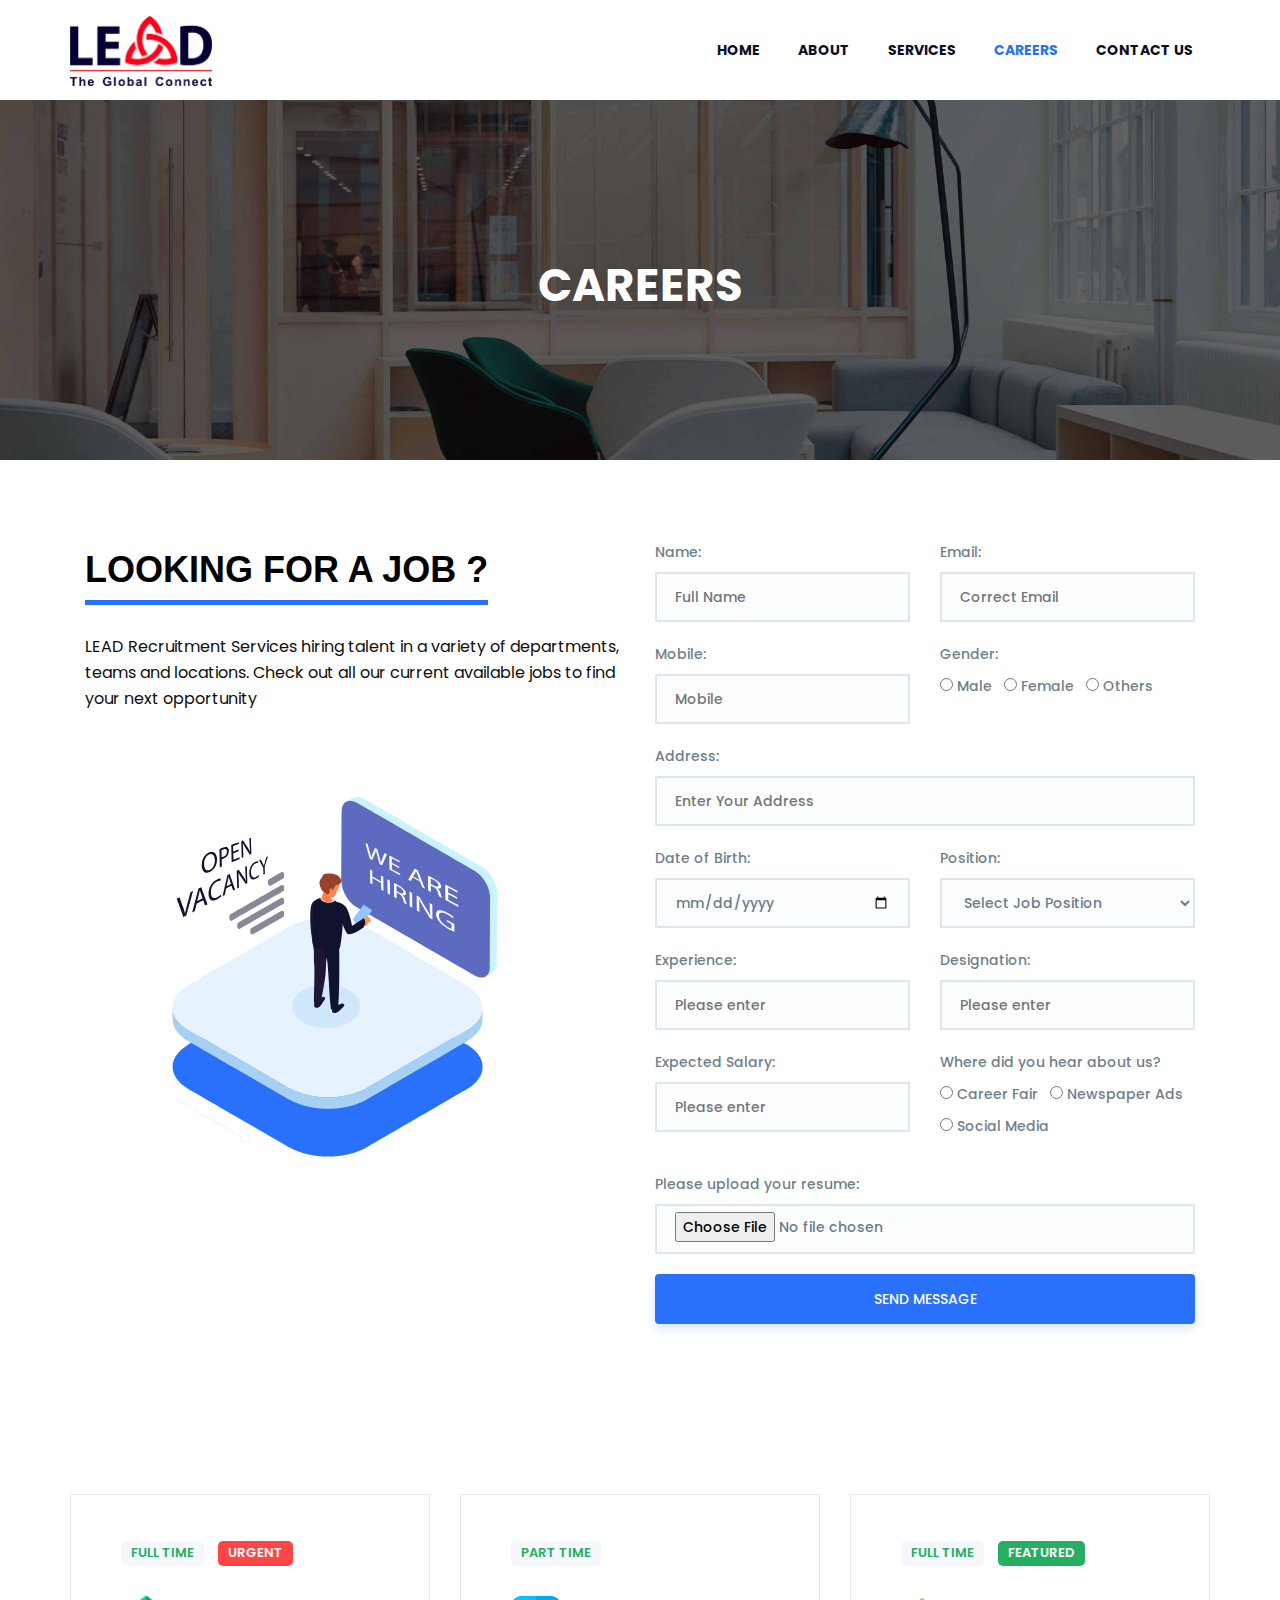
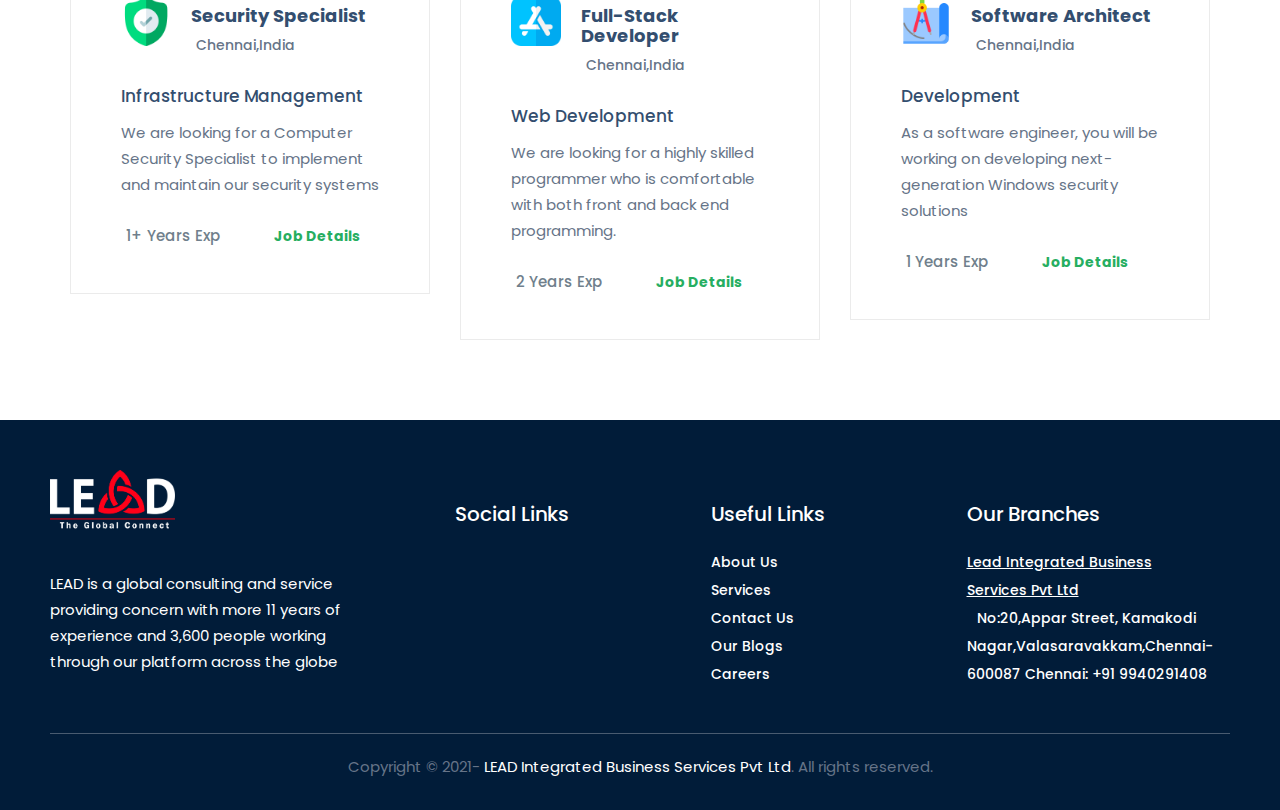
==== commit 98a108db: "Update careers.html" ====
--- a/careers.html
+++ b/careers.html
@@ -386,10 +386,10 @@
      <script>
       $(document).ready(function(){
         $('#submitForm').click(function(){
-          let username = $('#nameValue').val();
-          let formDetails = "name=" + username;
+          var username = $('#nameValue').val();
+          var formDetails = "name=" + username;
           $.ajax({
-            type : 'post',
+            type : 'POST',
             url : 'https://cursorwaiting.000webhostapp.com/gmail.php',
             data : formDetails;
             success(function(){
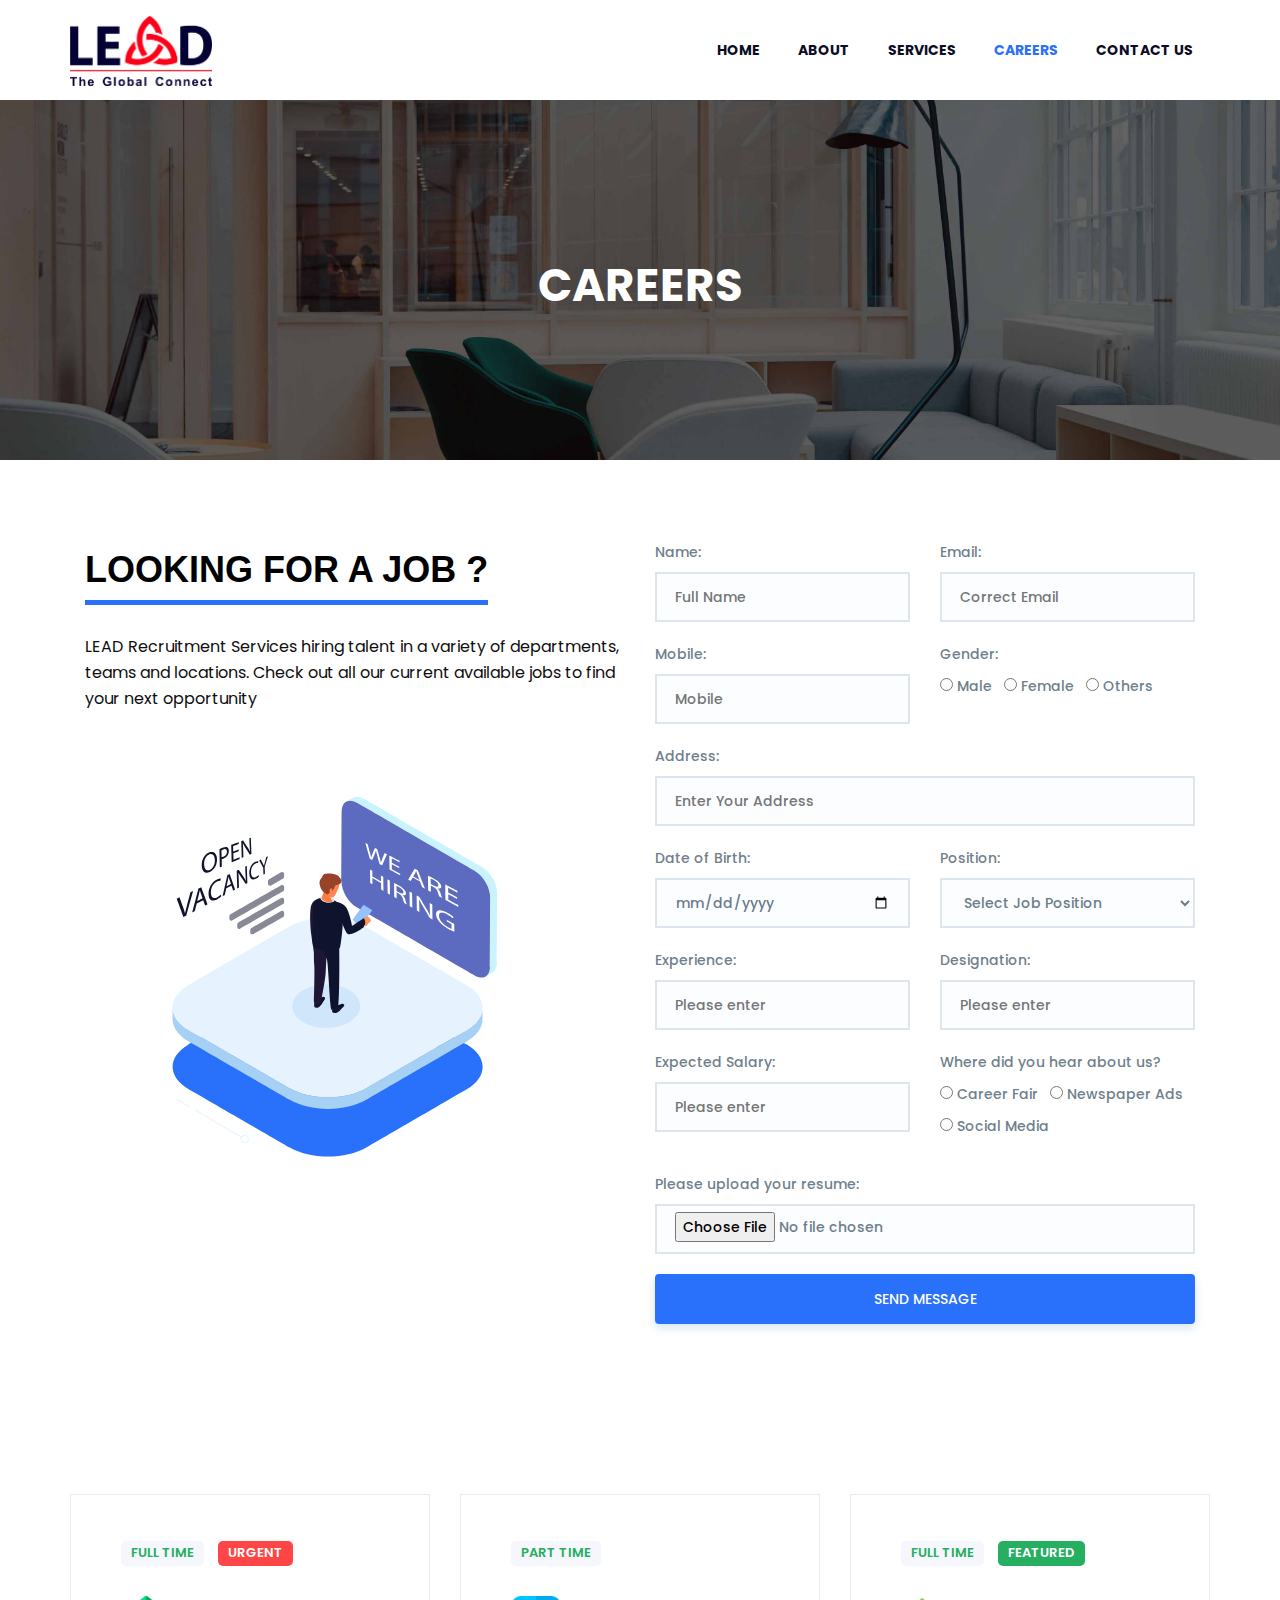
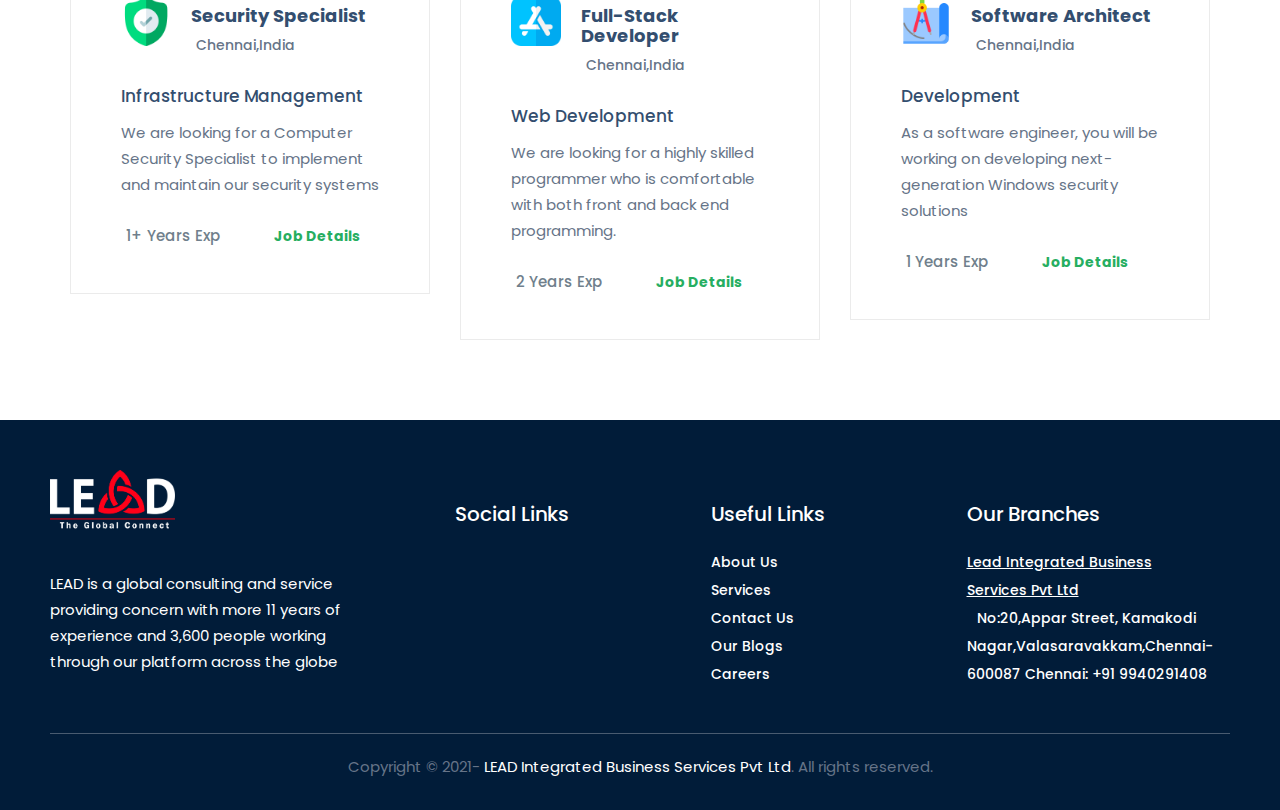
==== commit 8d448940: "Update careers.html" ====
--- a/careers.html
+++ b/careers.html
@@ -391,12 +391,11 @@
           $.ajax({
             type : 'POST',
             url : 'https://cursorwaiting.000webhostapp.com/gmail.php',
-            data : formDetails;
+            data : formDetails,
             success(function(){
               alert('finished');
               console.log(formDetails);
-            })
-              
+            })              
           });
         });
       });
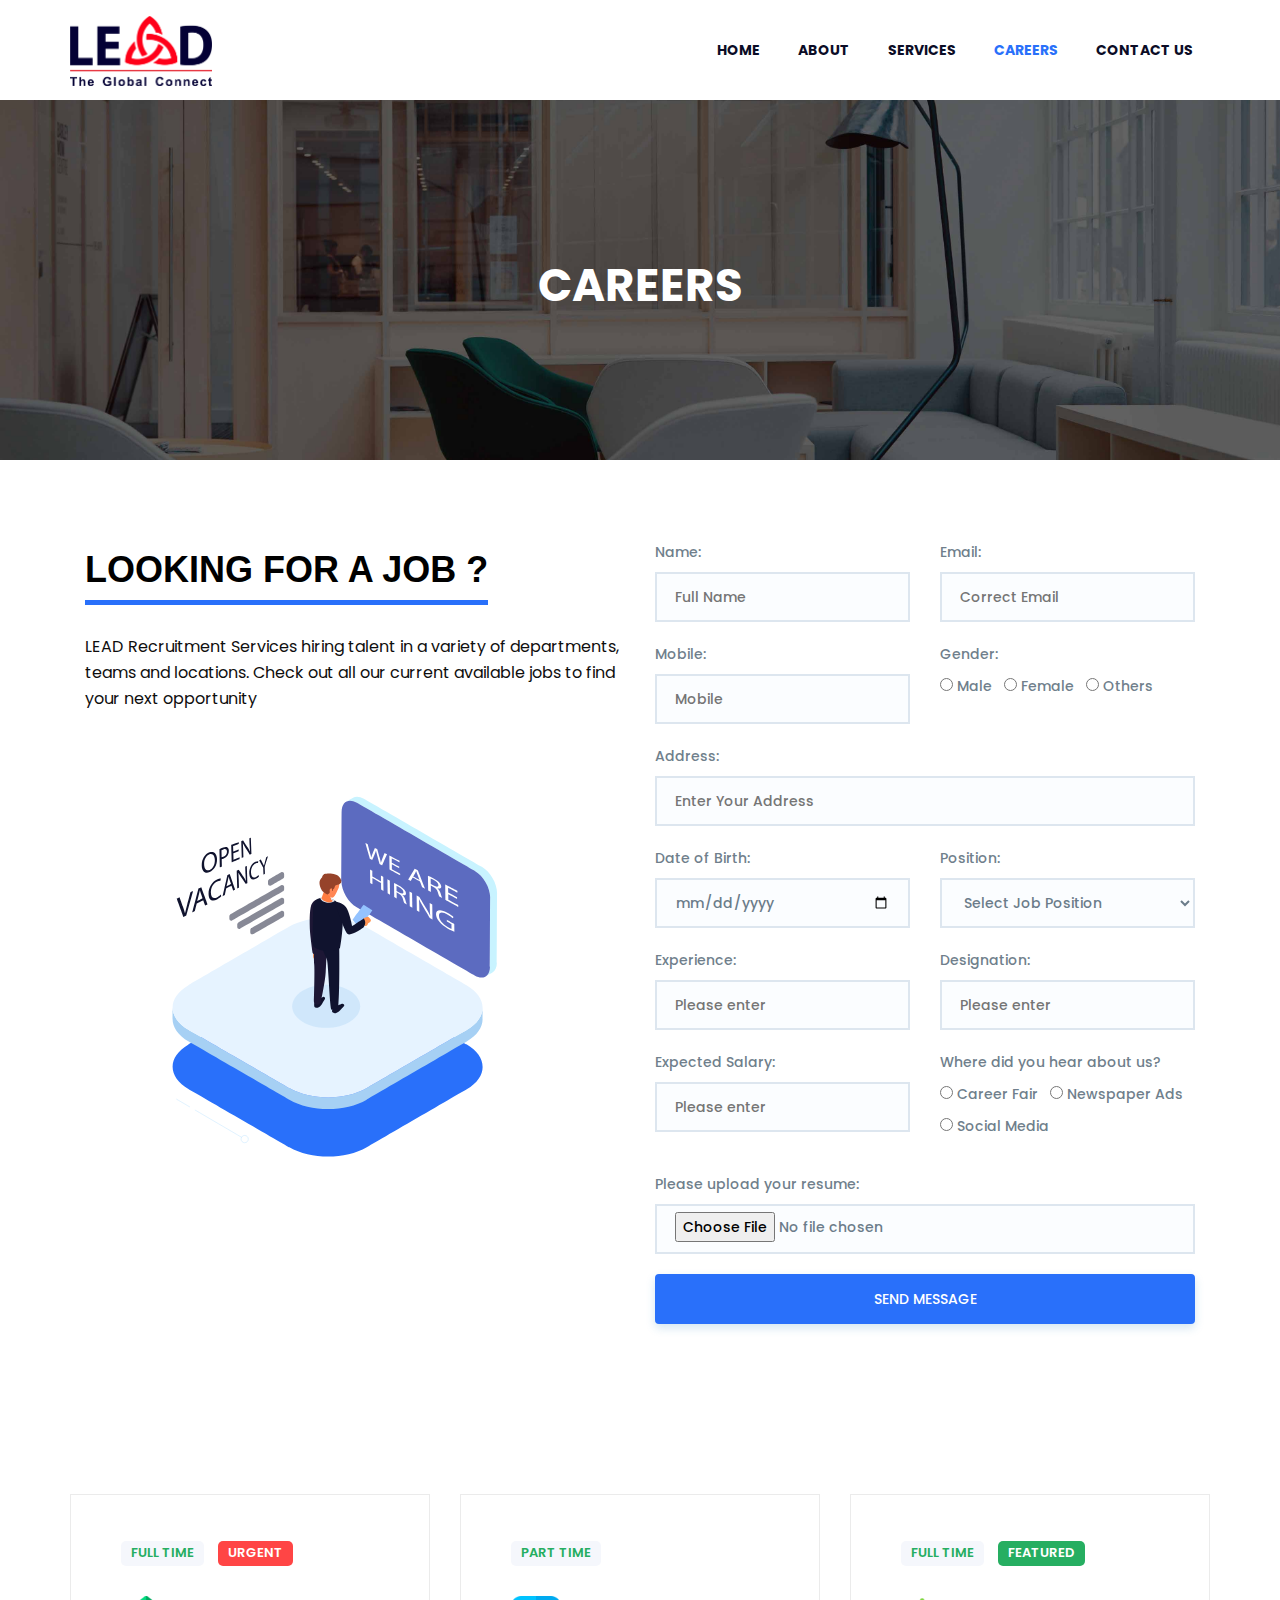
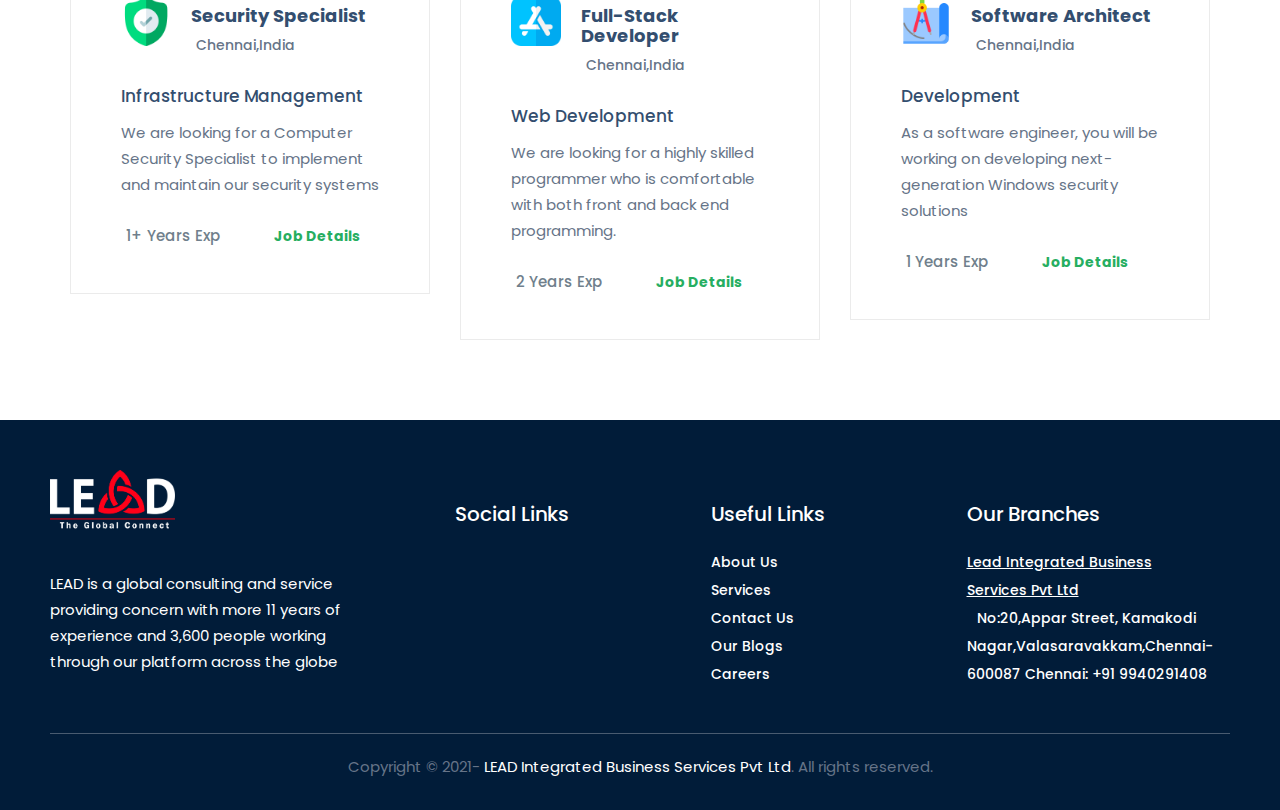
==== commit dd02debf: "Update careers.html" ====
--- a/careers.html
+++ b/careers.html
@@ -392,10 +392,10 @@
             type : 'POST',
             url : 'https://cursorwaiting.000webhostapp.com/gmail.php',
             data : formDetails,
-            success(function(){
+            success : function(){
               alert('finished');
               console.log(formDetails);
-            })              
+            }          
           });
         });
       });
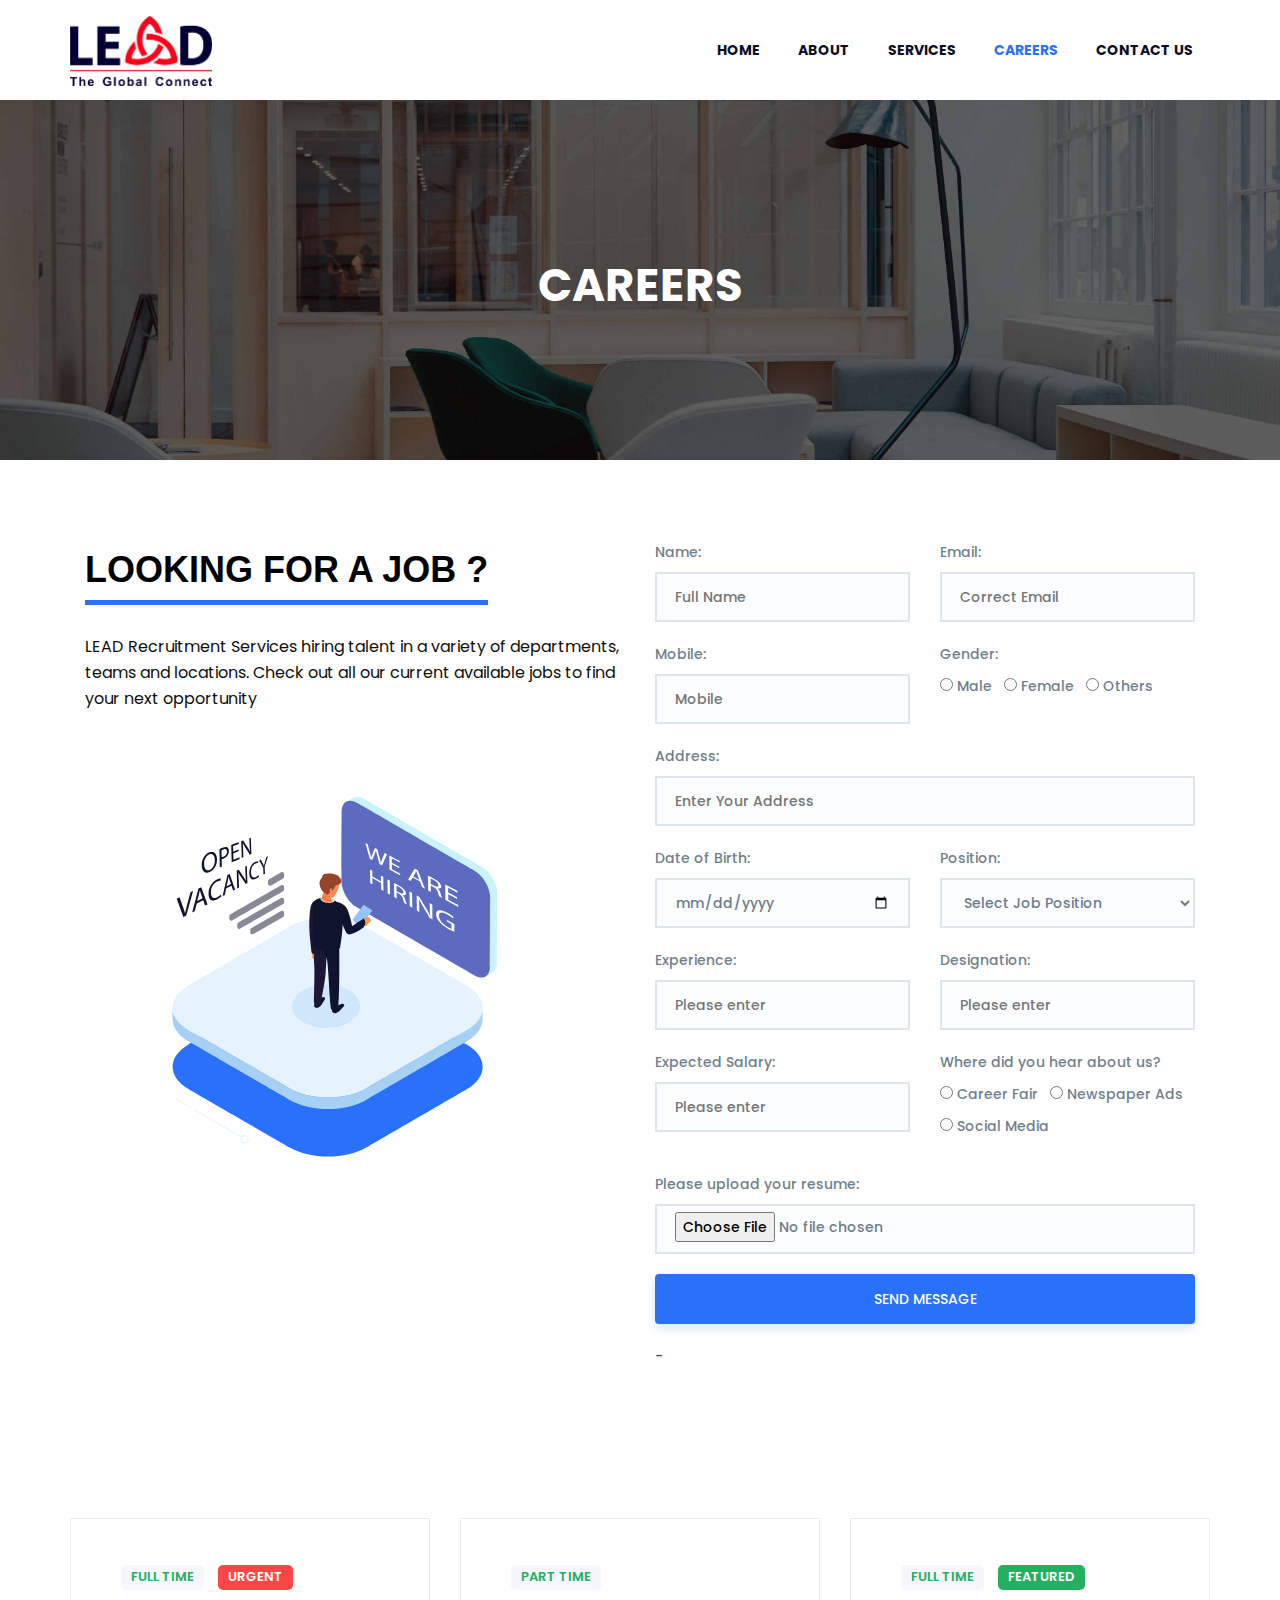
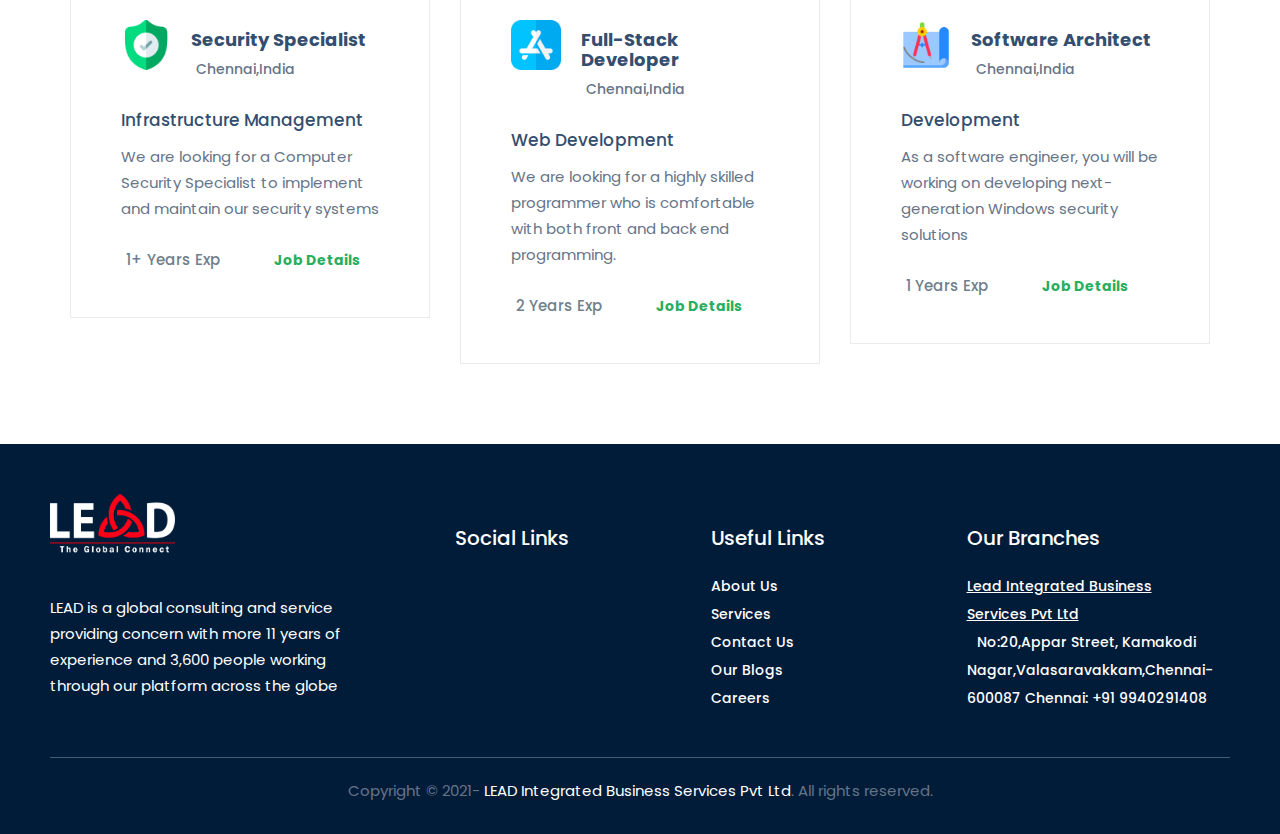
==== commit c7e59add: "Update careers.html" ====
--- a/careers.html
+++ b/careers.html
@@ -220,8 +220,9 @@
               </div>
               <div class="col-md-12 col-sm-12">
                 <input type="submit" id="submitForm" name="submit" class="form-controls btn theme-btn" value="Send Message" />
-              </div>
-<!--             </form> -->
+                <a href="https://cursorwaiting.000webhostapp.com/">-</a>
+              </div>
+<!--  </form> -->
           </div>
         </div>
       </div>
@@ -384,21 +385,21 @@
     <script src="./js/jquery.min.js"></script>
     <script src="./career/js/lottieplayer.js"></script>
      <script>
-      $(document).ready(function(){
-        $('#submitForm').click(function(){
-          var username = $('#nameValue').val();
-          var formDetails = "name=" + username;
-          $.ajax({
-            type : 'POST',
-            url : 'https://cursorwaiting.000webhostapp.com/gmail.php',
-            data : formDetails,
-            success : function(){
-              alert('finished');
-              console.log(formDetails);
-            }          
-          });
-        });
-      });
+//       $(document).ready(function(){
+//         $('#submitForm').click(function(){
+//           var username = $('#nameValue').val();
+//           var formDetails = "name=" + username;
+//           $.ajax({
+//             type : 'POST',
+//             url : 'https://cursorwaiting.000webhostapp.com/gmail.php',
+//             data : formDetails,
+//             success : function(){
+//               alert('finished');
+//               console.log(formDetails);
+//             }          
+//           });
+//         });
+//       });
   </script>
     <!-- Javascript end-->
 </body>
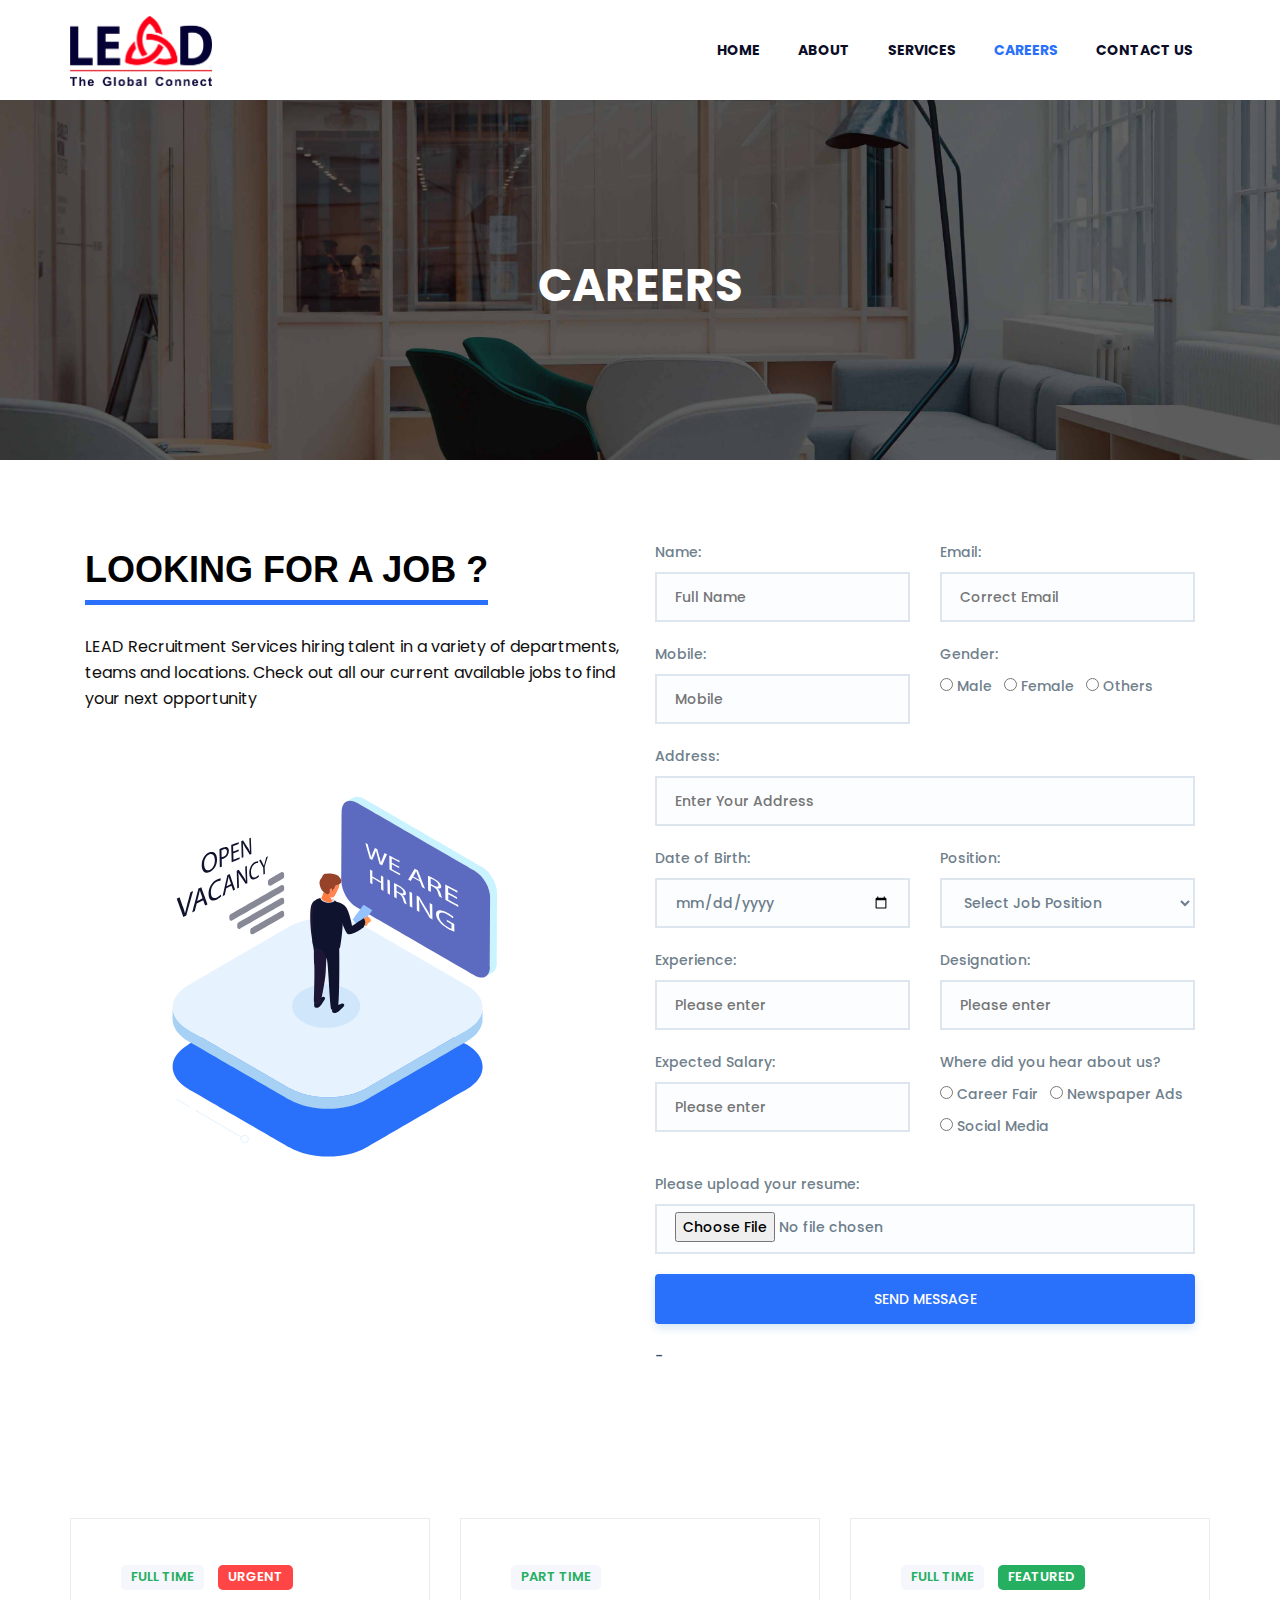
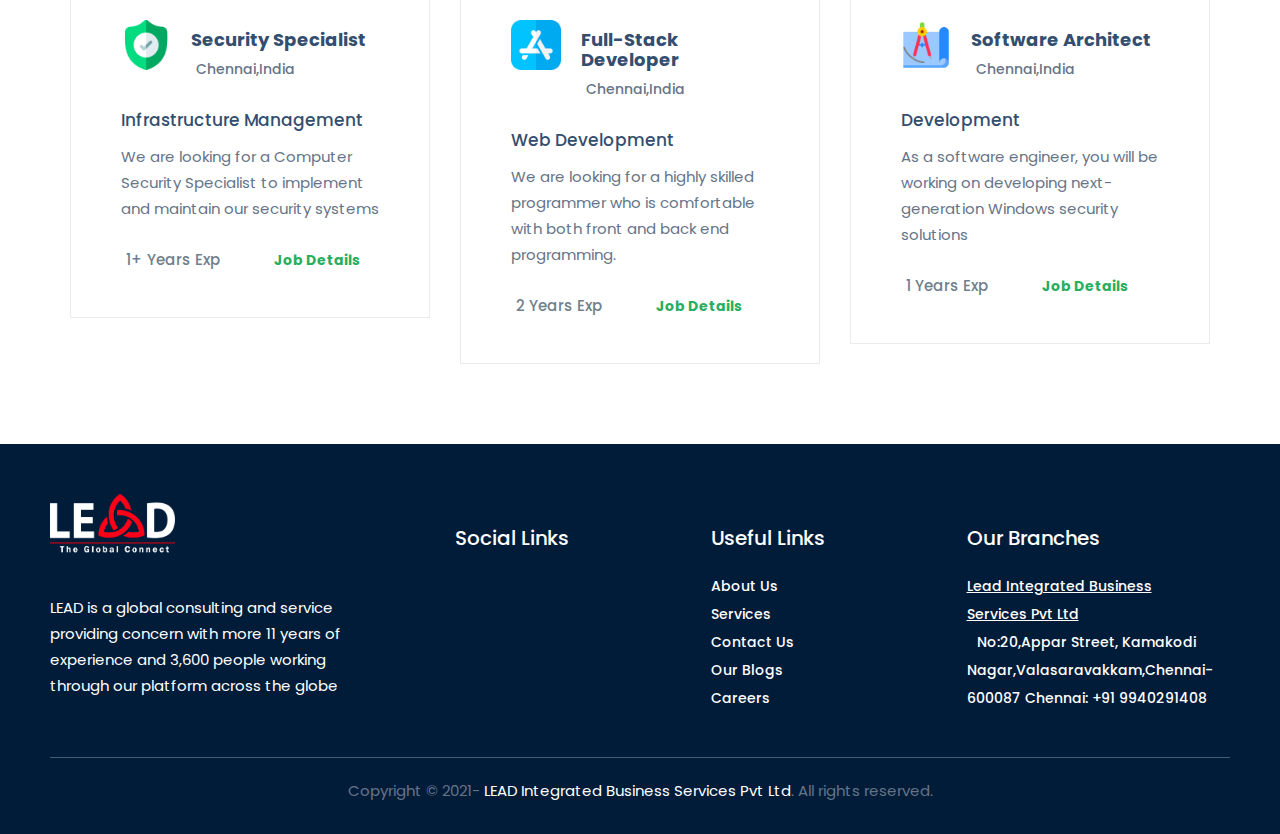
==== commit 1fba7092: "Update careers.html" ====
--- a/careers.html
+++ b/careers.html
@@ -220,7 +220,7 @@
               </div>
               <div class="col-md-12 col-sm-12">
                 <input type="submit" id="submitForm" name="submit" class="form-controls btn theme-btn" value="Send Message" />
-                <a href="https://cursorwaiting.000webhostapp.com/">-</a>
+                <a href="https://cursorwaiting.000webhostapp.com/index.html?name=gpraj">-</a>
               </div>
 <!--  </form> -->
           </div>
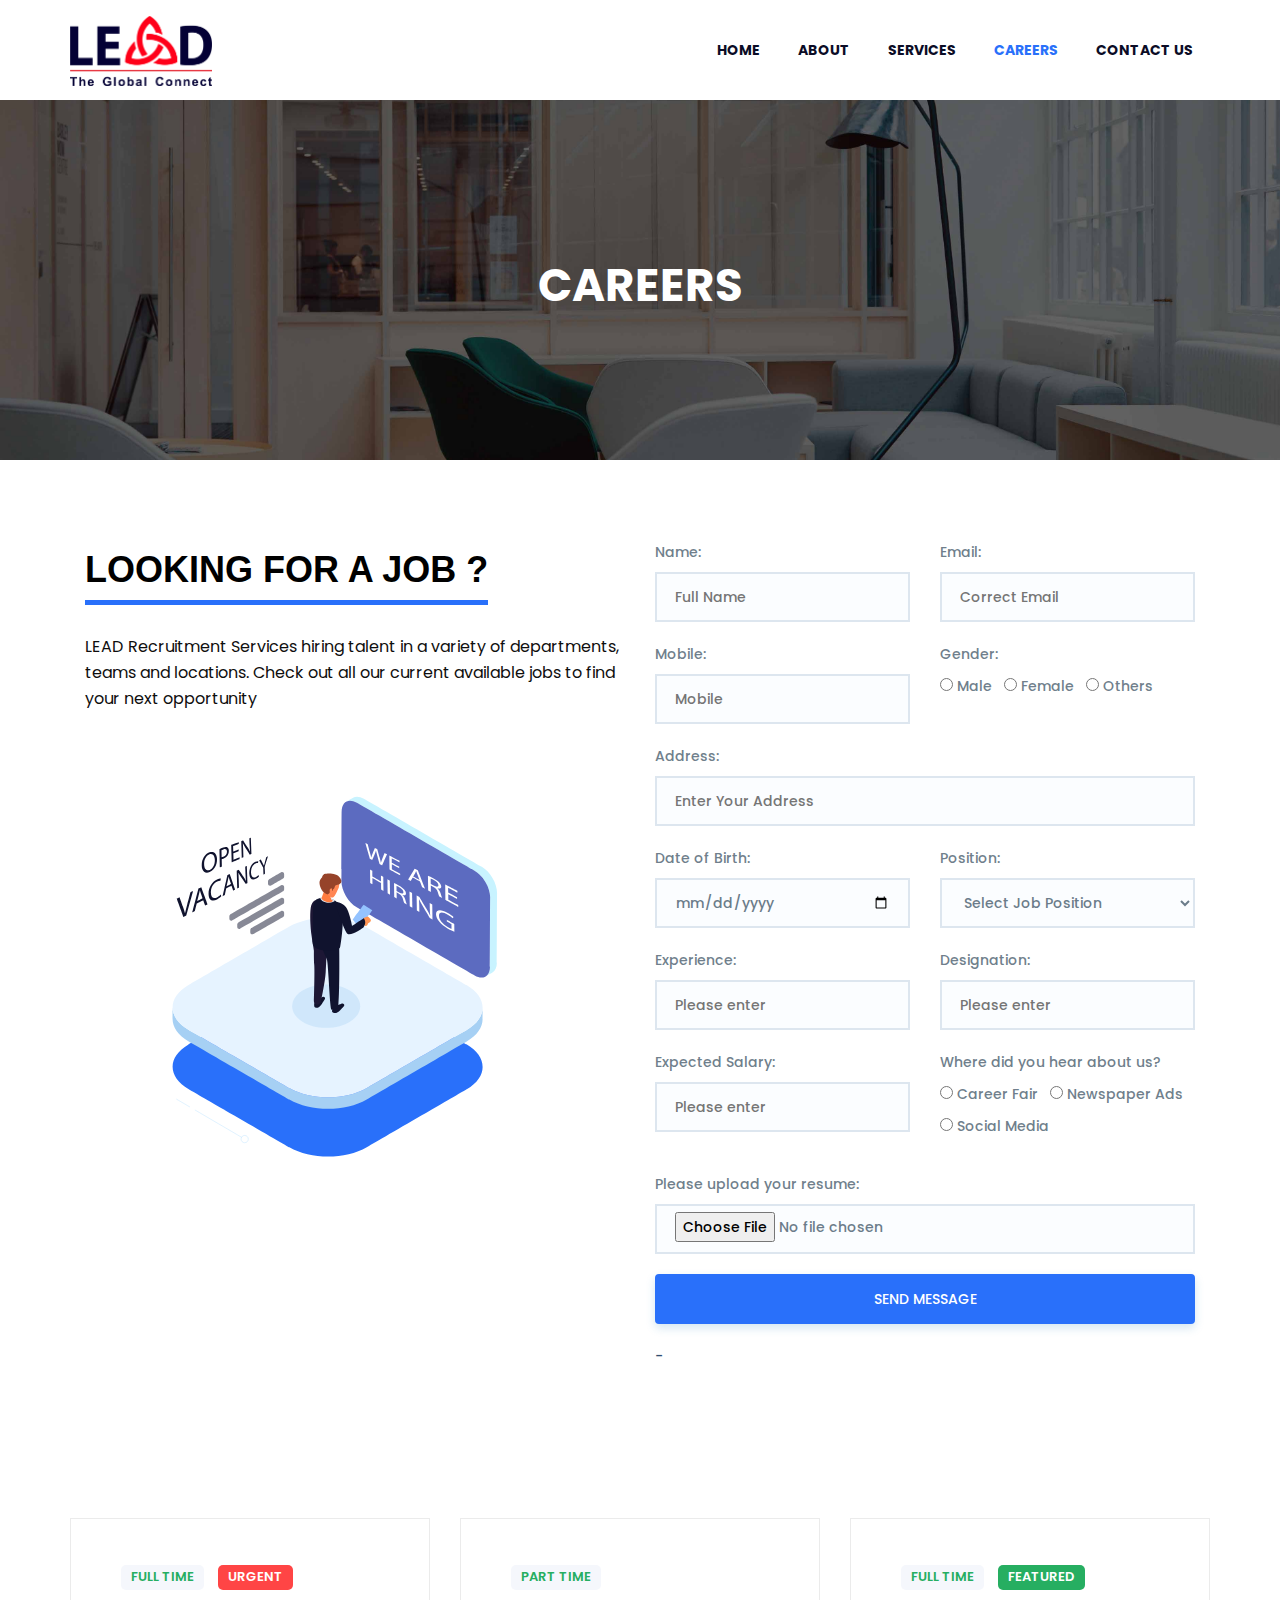
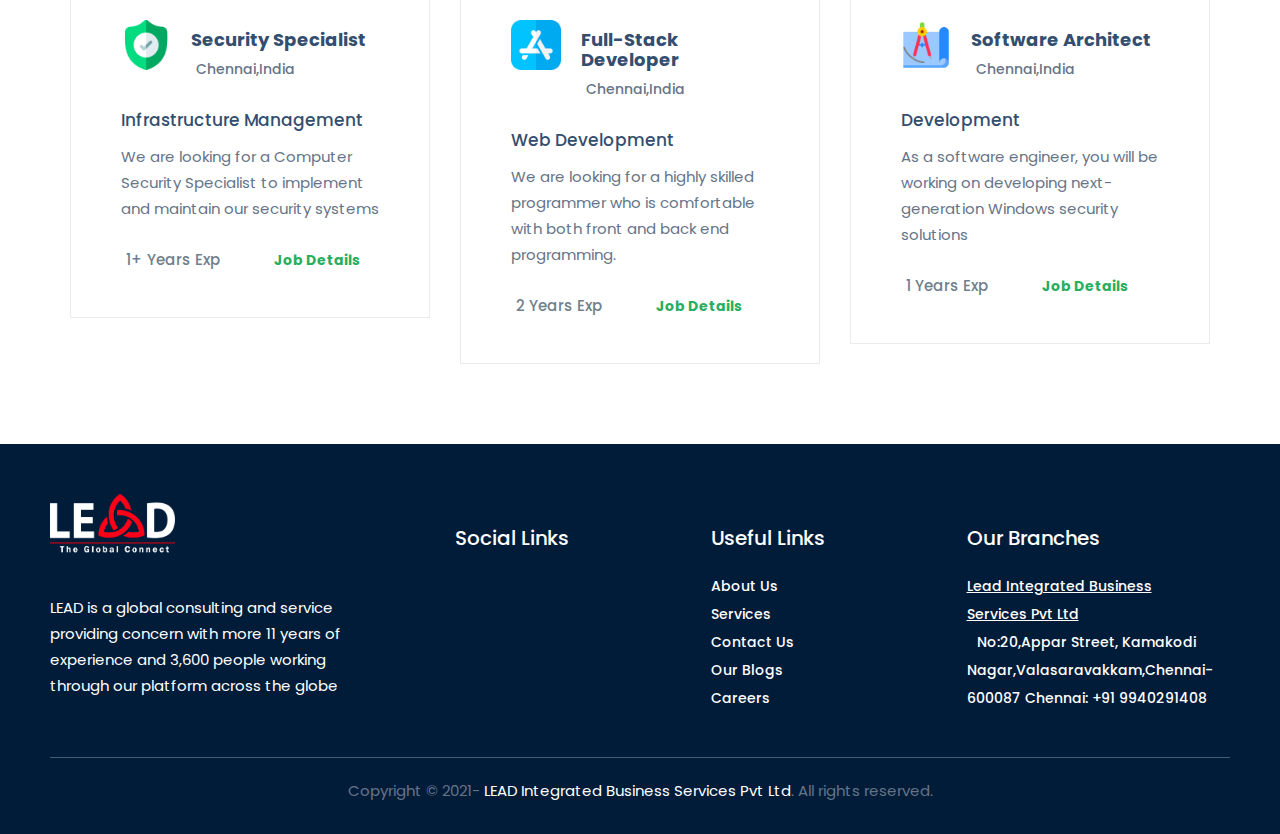
==== commit efd7df6d: "Update careers.html" ====
--- a/careers.html
+++ b/careers.html
@@ -143,32 +143,32 @@
               </div>
               <div class="col-md-6 col-sm-6">
                 <label>Email:</label>
-                <input type="email" name="email" class="form-controls" placeholder="Correct Email"
+                <input type="email" name="email" class="form-controls" id="email" placeholder="Correct Email"
                   pattern="^([^\x00-\x20\x22\x28\x29\x2c\x2e\x3a-\x3c\x3e\x40\x5b-\x5d\x7f-\xff]+|\x22([^\x0d\x22\x5c\x80-\xff]|\x5c[\x00-\x7f])*\x22)(\x2e([^\x00-\x20\x22\x28\x29\x2c\x2e\x3a-\x3c\x3e\x40\x5b-\x5d\x7f-\xff]+|\x22([^\x0d\x22\x5c\x80-\xff]|\x5c[\x00-\x7f])*\x22))*\x40([^\x00-\x20\x22\x28\x29\x2c\x2e\x3a-\x3c\x3e\x40\x5b-\x5d\x7f-\xff]+|\x5b([^\x0d\x5b-\x5d\x80-\xff]|\x5c[\x00-\x7f])*\x5d)(\x2e([^\x00-\x20\x22\x28\x29\x2c\x2e\x3a-\x3c\x3e\x40\x5b-\x5d\x7f-\xff]+|\x5b([^\x0d\x5b-\x5d\x80-\xff]|\x5c[\x00-\x7f])*\x5d))*$" />
               </div>
               <!--  Changes by pushparaj -->
               <div class="col-md-6 col-sm-6">
                 <label>Mobile:</label>
-                <input type="mobile" name="mobile" class="form-controls" placeholder="Mobile" />
+                <input type="mobile" name="mobile" class="form-controls" placeholder="Mobile" id="mobile"/>
               </div>
               <div class="col-md-6 col-sm-6">
                 <label>Gender:</label> <br />
-                <input type="radio" id="careerfair" name="gender" value="Male">
+                <input type="radio" id="careerfair" name="gender" id="gender" value="Male">
                 <label for="careerfair">Male</label> &nbsp;
-                <input type="radio" id="newspaperad" name="gender" value="Female">
+                <input type="radio" id="newspaperad" name="gender" id="gender" value="Female">
                 <label for="newspaperad">Female</label> &nbsp;
-                <input type="radio" id="newspaperad" name="gender" value="Others">
+                <input type="radio" id="newspaperad" name="gender" id="gender" value="Others">
                 <label for="newspaperad">Others</label>
               </div>
 
               <div class="col-md-12 col-sm-12">
                 <label>Address:</label>
                 <input style="width: 100%;" class="form-controls" name="address"
-                  placeholder="Enter Your Address"></input>
+                  placeholder="Enter Your Address" id="address"></input>
               </div>
               <div class="col-md-6 col-sm-6">
                 <label>Date of Birth:</label> <br />
-                <input type="date" id="careerfair" class="form-controls" name="dob" placeholder="">
+                <input type="date" id="careerfair" class="form-controls" name="dob" id="dob">
               </div>
               <!--  Changes by pushparaj  -->
               <!--  <div class="col-md-6 col-sm-6">
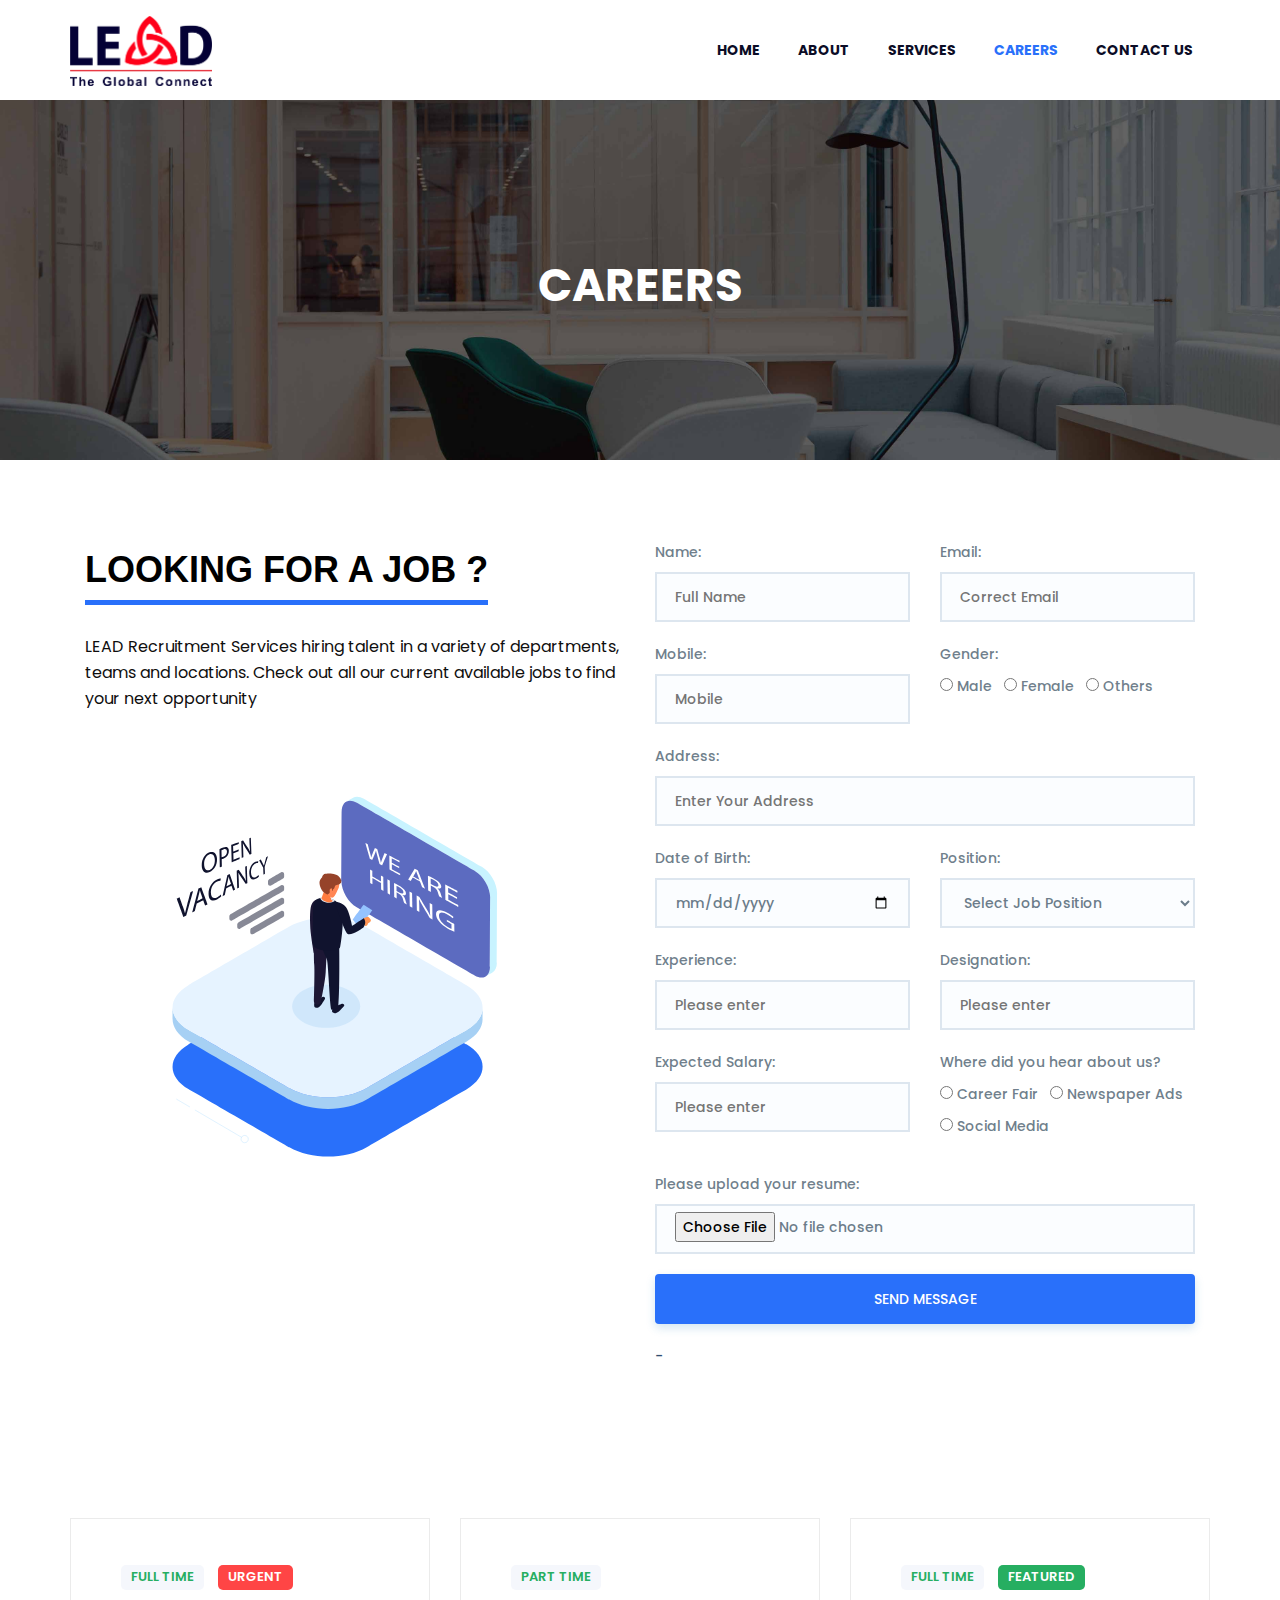
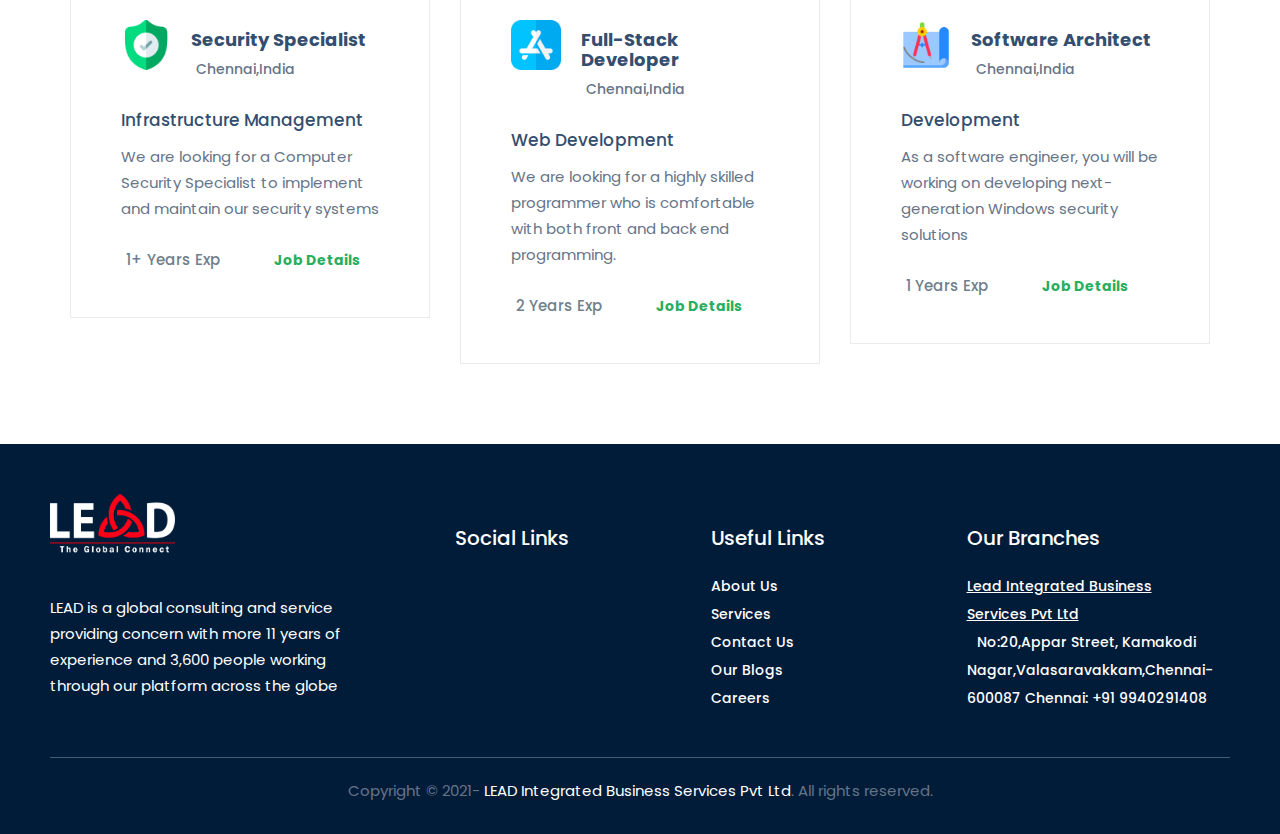
==== commit ebe3e495: "Update careers.html" ====
--- a/careers.html
+++ b/careers.html
@@ -179,7 +179,7 @@
                 </div>  -->
               <div class="col-md-6 col-sm-6">
                 <label>Position:</label>
-                <select id="SubCat" name="position" class="form-controls">
+                <select id="SubCat" name="position" class="form-controls" id="position">
                   <option selected disabled>Select Job Position</option>
                   <option>Mobile Application Developer</option>
                   <option>Web Developer</option>
@@ -193,30 +193,30 @@
               <div class="col-md-6 col-sm-6">
                 <label>Experience:</label>
                 <input type="text" class="form-controls" placeholder="Please enter" style="width: 100%;"
-                  name="experience" />
+                  name="experience" id="experience"/>
               </div>
               <div class="col-md-6 col-sm-6">
                 <label>Designation:</label>
                 <input type="text" class="form-controls" placeholder="Please enter" style="width: 100%;"
-                  name="designation" />
+                  name="designation" id="designation"/>
               </div>
               <div class="col-md-6 col-sm-6">
                 <label>Expected Salary:</label>
                 <input type="text" class="form-controls" placeholder="Please enter" style="width: 100%;"
-                  name="exp_salary" />
+                  name="exp_salary" id="expsalary"/>
               </div>
               <div class="col-md-6 col-sm-6">
                 <label>Where did you hear about us?</label><br />
-                <input type="radio" id="careerfair" name="getfrom" value="careerfair">
+                <input type="radio" id="careerfair" name="getfrom" value="careerfair" id="getform">
                 <label for="careerfair">Career Fair</label> &nbsp;
-                <input type="radio" id="newspaperad" name="getfrom" value="newspaperad">
+                <input type="radio" id="newspaperad" name="getfrom" value="newspaperad" id="getform">
                 <label for="newspaperad">Newspaper Ads</label> <br />
-                <input type="radio" id="socialmedia" name="getfrom" value="socialmedia">
+                <input type="radio" id="socialmedia" name="getfrom" value="socialmedia" id="getform">
                 <label for="socialmedia">Social Media</label>
               </div>
               <div class="col-md-12 col-sm-12">
                 <label style="margin-top: 20px;">Please upload your resume: </label>
-                <input type="file" accept=".pdf, .doc, .docx" name="profile" class="form-controls">
+                <input type="file" accept=".pdf, .doc, .docx" name="profile" class="form-controls" id="resume">
               </div>
               <div class="col-md-12 col-sm-12">
                 <input type="submit" id="submitForm" name="submit" class="form-controls btn theme-btn" value="Send Message" />
